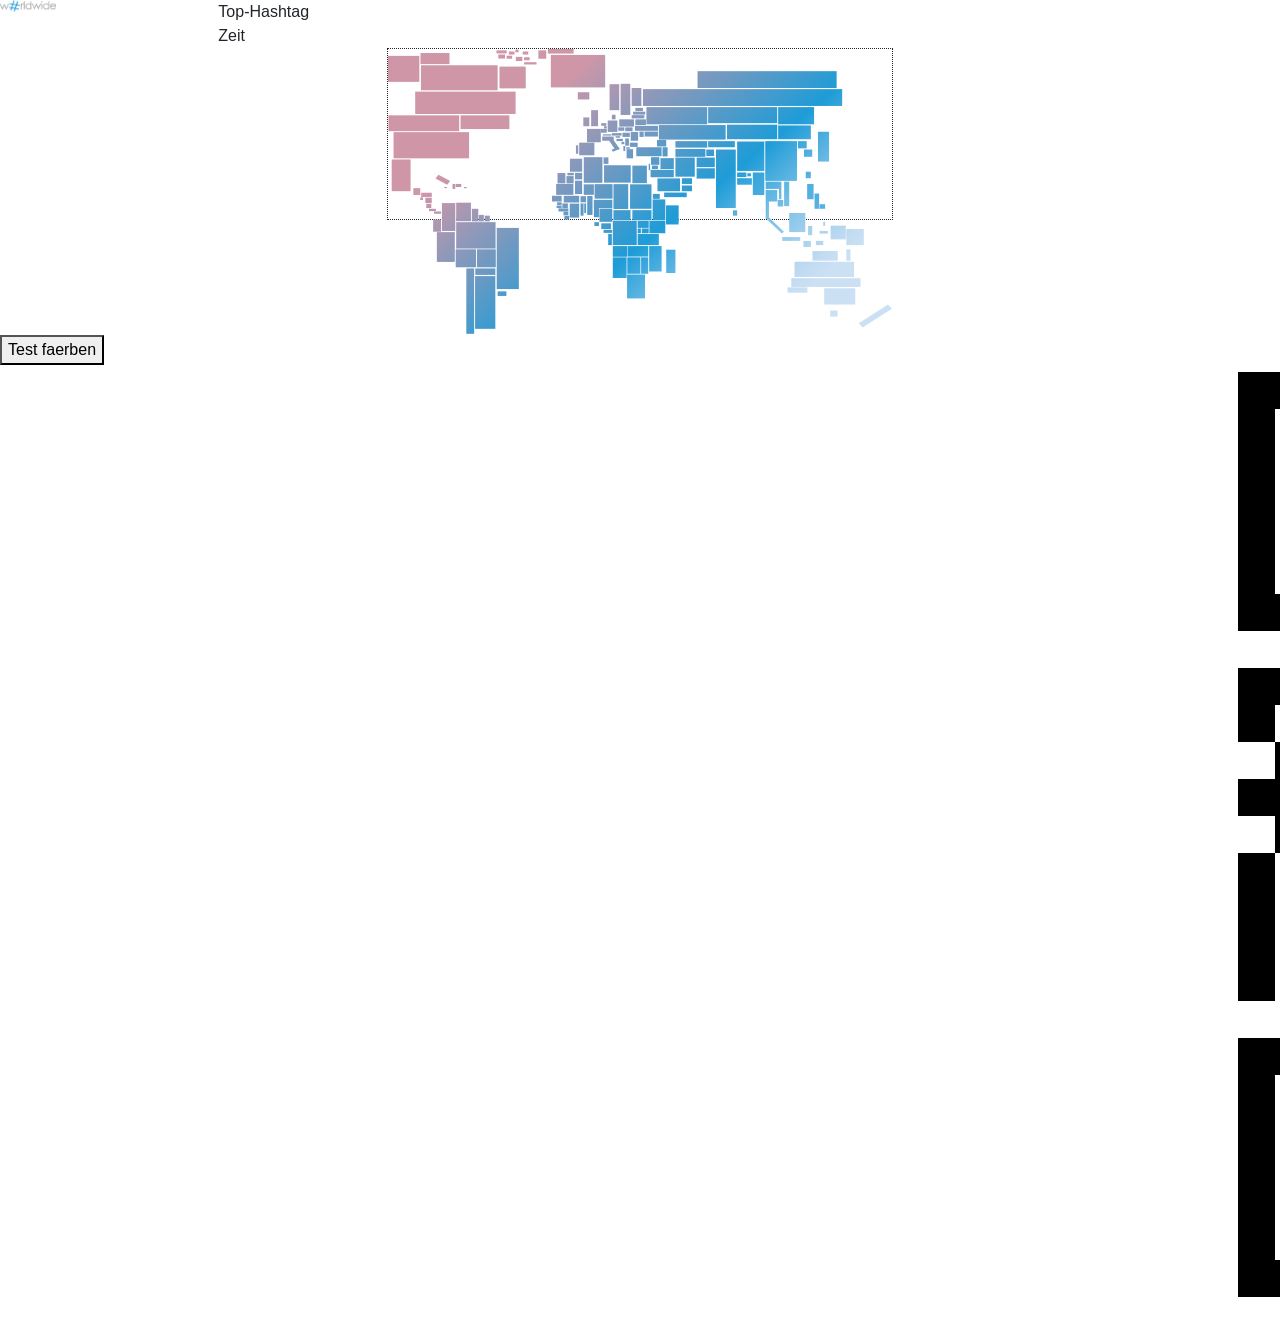
==== map.html @ 47287fa9 "Merge der Dateien" ====
<html>
  <head>
    <title>Worlwide</title>
    <link rel="shortcut icon" href="/icons/fav-icon.ico">
    <link rel="stylesheet" type="text/css" href="styles/map.css">
    <meta name="viewport" content="width=device-width, initial-scale=1.0">
    <script src="script/script.js"></script>
    <script src="script/jquery-3.3.1.min.js"></script>
    <!--Bootstrap-->
    <link rel="stylesheet" href="https://stackpath.bootstrapcdn.com/bootstrap/4.1.1/css/bootstrap.min.css" integrity="sha384-WskhaSGFgHYWDcbwN70/dfYBj47jz9qbsMId/iRN3ewGhXQFZCSftd1LZCfmhktB" crossorigin="anonymous">
    <script src="https://code.jquery.com/jquery-3.3.1.slim.min.js" integrity="sha384-q8i/X+965DzO0rT7abK41JStQIAqVgRVzpbzo5smXKp4YfRvH+8abtTE1Pi6jizo" crossorigin="anonymous"></script>
    <script src="https://cdnjs.cloudflare.com/ajax/libs/popper.js/1.14.3/umd/popper.min.js" integrity="sha384-ZMP7rVo3mIykV+2+9J3UJ46jBk0WLaUAdn689aCwoqbBJiSnjAK/l8WvCWPIPm49" crossorigin="anonymous"></script>
    <script src="https://stackpath.bootstrapcdn.com/bootstrap/4.1.1/js/bootstrap.min.js" integrity="sha384-smHYKdLADwkXOn1EmN1qk/HfnUcbVRZyYmZ4qpPea6sjB/pTJ0euyQp0Mk8ck+5T" crossorigin="anonymous"></script>
  </head>
  <body>
    <div class="row">
      <div class="col-md-2">
          <div id="logo"><img src="icons/logo.png" width="30%"/></div>
      </div>
      <div class="col-md-8">
        <div class="aktuell">Top-Hashtag</div>
        <div class="aktuell">Zeit</div>
      </div>
      <div class="col-md-2"></div>
    </div>
    <div class="row">
      <div class="col-md-2"></div>
      <div class="col-md-8">
        <div id="mapspace">
          <svg id="Ebene_1" data-name="Ebene 1" xmlns="http://www.w3.org/2000/svg" xmlns:xlink="http://www.w3.org/1999/xlink" viewBox="0 0 1812 1024">
            <defs><style>
            .cls-1{fill:url(#Unbenannter_Verlauf_27);}
            .cls-2{fill:url(#Unbenannter_Verlauf_27-2);}
            .cls-3{fill:url(#Unbenannter_Verlauf_27-3);}
            .cls-4{fill:url(#Unbenannter_Verlauf_27-4);}
            .cls-5{fill:url(#Unbenannter_Verlauf_27-5);}
            .cls-6{fill:url(#Unbenannter_Verlauf_27-6);}
            .cls-7{fill:url(#Unbenannter_Verlauf_27-7);}
            .cls-8{fill:url(#Unbenannter_Verlauf_27-8);}
            .cls-9{fill:url(#Unbenannter_Verlauf_27-9);}
            .cls-10{fill:url(#Unbenannter_Verlauf_27-10);}.cls-11{fill:url(#Unbenannter_Verlauf_27-11);}.cls-12{fill:url(#Unbenannter_Verlauf_27-12);}.cls-13{fill:url(#Unbenannter_Verlauf_27-13);}.cls-14{fill:url(#Unbenannter_Verlauf_27-14);}.cls-15{fill:url(#Unbenannter_Verlauf_27-15);}.cls-16{fill:url(#Unbenannter_Verlauf_27-16);}.cls-17{fill:url(#Unbenannter_Verlauf_27-17);}.cls-18{fill:url(#Unbenannter_Verlauf_27-18);}.cls-19{fill:url(#Unbenannter_Verlauf_27-19);}.cls-20{fill:url(#Unbenannter_Verlauf_27-20);}.cls-21{fill:url(#Unbenannter_Verlauf_27-21);}.cls-22{fill:url(#Unbenannter_Verlauf_27-22);}.cls-23{fill:url(#Unbenannter_Verlauf_27-23);}.cls-24{fill:url(#Unbenannter_Verlauf_27-24);}.cls-25{fill:url(#Unbenannter_Verlauf_27-25);}.cls-26{fill:url(#Unbenannter_Verlauf_27-26);}.cls-27{fill:url(#Unbenannter_Verlauf_27-27);}.cls-28{fill:url(#Unbenannter_Verlauf_27-28);}.cls-29{fill:url(#Unbenannter_Verlauf_27-29);}.cls-30{fill:url(#Unbenannter_Verlauf_27-30);}.cls-31{fill:url(#Unbenannter_Verlauf_27-31);}.cls-32{fill:url(#Unbenannter_Verlauf_27-32);}.cls-33{fill:url(#Unbenannter_Verlauf_27-33);}.cls-34{fill:url(#Unbenannter_Verlauf_27-34);}.cls-35{fill:url(#Unbenannter_Verlauf_27-35);}.cls-36{fill:url(#Unbenannter_Verlauf_27-36);}.cls-37{fill:url(#Unbenannter_Verlauf_27-37);}.cls-38{fill:url(#Unbenannter_Verlauf_27-38);}.cls-39{fill:url(#Unbenannter_Verlauf_27-39);}.cls-40{fill:url(#Unbenannter_Verlauf_27-40);}.cls-41{fill:url(#Unbenannter_Verlauf_27-41);}.cls-42{fill:url(#Unbenannter_Verlauf_27-42);}.cls-43{fill:url(#Unbenannter_Verlauf_27-43);}.cls-44{fill:url(#Unbenannter_Verlauf_27-44);}.cls-45{fill:url(#Unbenannter_Verlauf_27-45);}.cls-46{fill:url(#Unbenannter_Verlauf_27-46);}.cls-47{fill:url(#Unbenannter_Verlauf_27-47);}.cls-48{fill:url(#Unbenannter_Verlauf_27-48);}.cls-49{fill:url(#Unbenannter_Verlauf_27-49);}.cls-50{fill:url(#Unbenannter_Verlauf_27-50);}.cls-51{fill:url(#Unbenannter_Verlauf_27-51);}.cls-52{fill:url(#Unbenannter_Verlauf_27-52);}.cls-53{fill:url(#Unbenannter_Verlauf_27-53);}.cls-54{fill:url(#Unbenannter_Verlauf_27-54);}.cls-55{fill:url(#Unbenannter_Verlauf_27-55);}.cls-56{fill:url(#Unbenannter_Verlauf_27-56);}.cls-57{fill:url(#Unbenannter_Verlauf_27-57);}.cls-58{fill:url(#Unbenannter_Verlauf_27-58);}.cls-59{fill:url(#Unbenannter_Verlauf_27-59);}.cls-60{fill:url(#Unbenannter_Verlauf_27-60);}.cls-61{fill:url(#Unbenannter_Verlauf_27-61);}.cls-62{fill:url(#Unbenannter_Verlauf_27-62);}.cls-63{fill:url(#Unbenannter_Verlauf_27-63);}.cls-64{fill:url(#Unbenannter_Verlauf_27-64);}.cls-65{fill:url(#Unbenannter_Verlauf_27-65);}.cls-66{fill:url(#Unbenannter_Verlauf_27-66);}.cls-67{fill:url(#Unbenannter_Verlauf_27-67);}.cls-68{fill:url(#Unbenannter_Verlauf_27-68);}.cls-69{fill:url(#Unbenannter_Verlauf_27-69);}.cls-70{fill:url(#Unbenannter_Verlauf_27-70);}.cls-71{fill:url(#Unbenannter_Verlauf_27-71);}.cls-72{fill:url(#Unbenannter_Verlauf_27-72);}.cls-73{fill:url(#Unbenannter_Verlauf_27-73);}.cls-74{fill:url(#Unbenannter_Verlauf_27-74);}.cls-75{fill:url(#Unbenannter_Verlauf_27-75);}.cls-76{fill:url(#Unbenannter_Verlauf_27-76);}.cls-77{fill:url(#Unbenannter_Verlauf_27-77);}.cls-78{fill:url(#Unbenannter_Verlauf_27-78);}.cls-79{fill:url(#Unbenannter_Verlauf_27-79);}.cls-80{fill:url(#Unbenannter_Verlauf_27-80);}.cls-81{fill:url(#Unbenannter_Verlauf_27-81);}.cls-82{fill:url(#Unbenannter_Verlauf_27-82);}.cls-83{fill:url(#Unbenannter_Verlauf_27-83);}.cls-84{fill:url(#Unbenannter_Verlauf_27-84);}.cls-85{fill:url(#Unbenannter_Verlauf_27-85);}.cls-86{fill:url(#Unbenannter_Verlauf_27-86);}.cls-87{fill:url(#Unbenannter_Verlauf_27-87);}.cls-88{fill:url(#Unbenannter_Verlauf_27-88);}.cls-89{fill:url(#Unbenannter_Verlauf_27-89);}.cls-90{fill:url(#Unbenannter_Verlauf_27-90);}.cls-91{fill:url(#Unbenannter_Verlauf_27-91);}.cls-92{fill:url(#Unbenannter_Verlauf_27-92);}.cls-93{fill:url(#Unbenannter_Verlauf_27-93);}.cls-94{fill:url(#Unbenannter_Verlauf_27-94);}.cls-95{fill:url(#Unbenannter_Verlauf_27-95);}.cls-96{fill:url(#Unbenannter_Verlauf_27-96);}.cls-97{fill:url(#Unbenannter_Verlauf_27-97);}.cls-98{fill:url(#Unbenannter_Verlauf_27-98);}.cls-99{fill:url(#Unbenannter_Verlauf_27-99);}.cls-100{fill:url(#Unbenannter_Verlauf_27-100);}.cls-101{fill:url(#Unbenannter_Verlauf_27-101);}.cls-102{fill:url(#Unbenannter_Verlauf_27-102);}.cls-103{fill:url(#Unbenannter_Verlauf_27-103);}.cls-104{fill:url(#Unbenannter_Verlauf_27-104);}.cls-105{fill:url(#Unbenannter_Verlauf_27-105);}.cls-106{fill:url(#Unbenannter_Verlauf_27-106);}.cls-107{fill:url(#Unbenannter_Verlauf_27-107);}.cls-108{fill:url(#Unbenannter_Verlauf_27-108);}.cls-109{fill:url(#Unbenannter_Verlauf_27-109);}.cls-110{fill:url(#Unbenannter_Verlauf_27-110);}.cls-111{fill:url(#Unbenannter_Verlauf_27-111);}.cls-112{fill:url(#Unbenannter_Verlauf_27-112);}.cls-113{fill:url(#Unbenannter_Verlauf_27-113);}.cls-114{fill:url(#Unbenannter_Verlauf_27-114);}.cls-115{fill:url(#Unbenannter_Verlauf_27-115);}.cls-116{fill:url(#Unbenannter_Verlauf_27-116);}.cls-117{fill:url(#Unbenannter_Verlauf_27-117);}.cls-118{fill:url(#Unbenannter_Verlauf_27-118);}.cls-119{fill:url(#Unbenannter_Verlauf_27-119);}.cls-120{fill:url(#Unbenannter_Verlauf_27-120);}.cls-121{fill:url(#Unbenannter_Verlauf_27-121);}.cls-122{fill:url(#Unbenannter_Verlauf_27-122);}.cls-123{fill:url(#Unbenannter_Verlauf_27-123);}.cls-124{fill:url(#Unbenannter_Verlauf_27-124);}.cls-125{fill:url(#Unbenannter_Verlauf_27-125);}.cls-126{fill:url(#Unbenannter_Verlauf_27-126);}.cls-127{fill:url(#Unbenannter_Verlauf_27-127);}.cls-128{fill:url(#Unbenannter_Verlauf_27-128);}.cls-129{fill:url(#Unbenannter_Verlauf_27-129);}.cls-130{fill:url(#Unbenannter_Verlauf_27-130);}.cls-131{fill:url(#Unbenannter_Verlauf_27-131);}.cls-132{fill:url(#Unbenannter_Verlauf_27-132);}.cls-133{fill:url(#Unbenannter_Verlauf_27-133);}.cls-134{fill:url(#Unbenannter_Verlauf_27-134);}.cls-135{fill:url(#Unbenannter_Verlauf_27-135);}.cls-136{fill:url(#Unbenannter_Verlauf_27-136);}.cls-137{fill:url(#Unbenannter_Verlauf_27-137);}.cls-138{fill:url(#Unbenannter_Verlauf_27-138);}.cls-139{fill:url(#Unbenannter_Verlauf_27-139);}.cls-140{fill:url(#Unbenannter_Verlauf_27-140);}.cls-141{fill:url(#Unbenannter_Verlauf_27-141);}.cls-142{fill:url(#Unbenannter_Verlauf_27-142);}.cls-143{fill:url(#Unbenannter_Verlauf_27-143);}.cls-144{fill:url(#Unbenannter_Verlauf_27-144);}.cls-145{fill:url(#Unbenannter_Verlauf_27-145);}.cls-146{fill:url(#Unbenannter_Verlauf_27-146);}.cls-147{fill:url(#Unbenannter_Verlauf_27-147);}.cls-148{fill:url(#Unbenannter_Verlauf_27-148);}.cls-149{fill:url(#Unbenannter_Verlauf_27-149);}.cls-150{fill:url(#Unbenannter_Verlauf_27-150);}.cls-151{fill:url(#Unbenannter_Verlauf_27-151);}.cls-152{fill:url(#Unbenannter_Verlauf_27-152);}.cls-153{fill:url(#Unbenannter_Verlauf_27-153);}.cls-154{fill:url(#Unbenannter_Verlauf_27-154);}.cls-155{fill:url(#Unbenannter_Verlauf_27-155);}.cls-156{fill:url(#Unbenannter_Verlauf_27-156);}.cls-157{fill:url(#Unbenannter_Verlauf_27-157);}.cls-158{fill:url(#Unbenannter_Verlauf_27-158);}.cls-159{fill:url(#Unbenannter_Verlauf_27-159);}.cls-160{fill:url(#Unbenannter_Verlauf_27-160);}.cls-161{fill:url(#Unbenannter_Verlauf_27-161);}.cls-162{fill:url(#Unbenannter_Verlauf_27-162);}.cls-163{fill:url(#Unbenannter_Verlauf_27-163);}.cls-164{fill:url(#Unbenannter_Verlauf_27-164);}.cls-165{fill:url(#Unbenannter_Verlauf_27-165);}.cls-166{fill:url(#Unbenannter_Verlauf_27-166);}.cls-167{fill:url(#Unbenannter_Verlauf_27-167);}.cls-168{fill:url(#Unbenannter_Verlauf_27-168);}.cls-169{fill:url(#Unbenannter_Verlauf_27-169);}.cls-170{fill:url(#Unbenannter_Verlauf_27-170);}.cls-171{fill:url(#Unbenannter_Verlauf_27-171);}.cls-172{fill:url(#Unbenannter_Verlauf_27-172);}.cls-173{fill:url(#Unbenannter_Verlauf_27-173);}.cls-174{fill:url(#Unbenannter_Verlauf_27-174);}.cls-175{fill:url(#Unbenannter_Verlauf_27-175);}.cls-176{fill:url(#Unbenannter_Verlauf_27-176);}.cls-177{fill:url(#Unbenannter_Verlauf_27-177);}.cls-178{fill:url(#Unbenannter_Verlauf_27-178);}.cls-179{fill:url(#Unbenannter_Verlauf_27-179);}.cls-180{fill:url(#Unbenannter_Verlauf_27-180);}.cls-181{fill:url(#Unbenannter_Verlauf_27-181);}.cls-182{fill:url(#Unbenannter_Verlauf_27-182);}.cls-183{fill:url(#Unbenannter_Verlauf_27-183);}.cls-184{fill:url(#Unbenannter_Verlauf_27-184);}.cls-185{fill:url(#Unbenannter_Verlauf_27-185);}.cls-186{fill:url(#Unbenannter_Verlauf_27-186);}.cls-187{fill:url(#Unbenannter_Verlauf_27-187);}.cls-188{fill:url(#Unbenannter_Verlauf_27-188);}.cls-189{fill:url(#Unbenannter_Verlauf_27-189);}.cls-190{fill:url(#Unbenannter_Verlauf_27-190);}.cls-191{fill:url(#Unbenannter_Verlauf_27-191);}.cls-192{fill:url(#Unbenannter_Verlauf_27-192);}.cls-193{fill:url(#Unbenannter_Verlauf_27-193);}.cls-194{fill:url(#Unbenannter_Verlauf_27-194);}.cls-195{fill:url(#Unbenannter_Verlauf_27-195);}.cls-196{fill:url(#Unbenannter_Verlauf_27-196);}.cls-197{fill:url(#Unbenannter_Verlauf_27-197);}.cls-198{fill:url(#Unbenannter_Verlauf_27-198);}.cls-199{fill:url(#Unbenannter_Verlauf_27-199);}.cls-200{fill:url(#Unbenannter_Verlauf_27-200);}.cls-201{fill:url(#Unbenannter_Verlauf_27-201);}.cls-202{fill:url(#Unbenannter_Verlauf_27-202);}.cls-203{fill:url(#Unbenannter_Verlauf_27-203);}.cls-204{fill:url(#Unbenannter_Verlauf_27-204);}.cls-205{fill:url(#Unbenannter_Verlauf_27-205);}.cls-206{fill:url(#Unbenannter_Verlauf_27-206);}.cls-207{fill:url(#Unbenannter_Verlauf_27-207);}.cls-208{fill:url(#Unbenannter_Verlauf_27-208);}
          </style><linearGradient id="Unbenannter_Verlauf_27" x1="1128.43" y1="1190.39" x2="331.45" y2="358.63" gradientUnits="userSpaceOnUse"><stop offset="0" stop-color="#cce0f4"/><stop offset="0.05" stop-color="#c3dcf2"/><stop offset="0.13" stop-color="#a9d2ee"/><stop offset="0.24" stop-color="#80c2e7"/><stop offset="0.36" stop-color="#47acde"/><stop offset="0.44" stop-color="#1e9cd7"/><stop offset="1" stop-color="#cf96a8"/></linearGradient><linearGradient id="Unbenannter_Verlauf_27-2" x1="1067.32" y1="1297.46" x2="239.6" y2="433.62" xlink:href="#Unbenannter_Verlauf_27"/><linearGradient id="Unbenannter_Verlauf_27-3" x1="885.85" y1="1329.5" x2="113.8" y2="523.75" xlink:href="#Unbenannter_Verlauf_27"/><linearGradient id="Unbenannter_Verlauf_27-4" x1="905.67" y1="1349.86" x2="115.42" y2="525.12" xlink:href="#Unbenannter_Verlauf_27"/><linearGradient id="Unbenannter_Verlauf_27-5" x1="953.31" y1="1374.96" x2="129.95" y2="515.67" xlink:href="#Unbenannter_Verlauf_27"/><linearGradient id="Unbenannter_Verlauf_27-6" x1="907.12" y1="1358.65" x2="115.84" y2="532.84" xlink:href="#Unbenannter_Verlauf_27"/><linearGradient id="Unbenannter_Verlauf_27-7" x1="921.13" y1="1353.53" x2="124.15" y2="521.77" xlink:href="#Unbenannter_Verlauf_27"/><linearGradient id="Unbenannter_Verlauf_27-8" x1="910.64" y1="1361.65" x2="113.66" y2="529.89" xlink:href="#Unbenannter_Verlauf_27"/><linearGradient id="Unbenannter_Verlauf_27-9" x1="763.32" y1="1208.51" x2="116.73" y2="533.7" xlink:href="#Unbenannter_Verlauf_27"/><linearGradient id="Unbenannter_Verlauf_27-10" x1="976.38" y1="1283.39" x2="191.7" y2="464.46" xlink:href="#Unbenannter_Verlauf_27"/><linearGradient id="Unbenannter_Verlauf_27-11" x1="971.86" y1="1261.25" x2="201.99" y2="457.78" xlink:href="#Unbenannter_Verlauf_27"/><linearGradient id="Unbenannter_Verlauf_27-12" x1="1022.34" y1="1293.21" x2="210.46" y2="445.9" xlink:href="#Unbenannter_Verlauf_27"/><linearGradient id="Unbenannter_Verlauf_27-13" x1="1041.92" y1="1295.28" x2="220.04" y2="437.53" xlink:href="#Unbenannter_Verlauf_27"/><linearGradient id="Unbenannter_Verlauf_27-14" x1="1002.81" y1="1328.78" x2="180.93" y2="471.03" xlink:href="#Unbenannter_Verlauf_27"/><linearGradient id="Unbenannter_Verlauf_27-15" x1="898.39" y1="1314.41" x2="133.11" y2="515.73" xlink:href="#Unbenannter_Verlauf_27"/><linearGradient id="Unbenannter_Verlauf_27-16" x1="953.69" y1="1297.73" x2="171.85" y2="481.77" xlink:href="#Unbenannter_Verlauf_27"/><linearGradient id="Unbenannter_Verlauf_27-17" x1="958.94" y1="1271.35" x2="191.69" y2="470.61" xlink:href="#Unbenannter_Verlauf_27"/><linearGradient id="Unbenannter_Verlauf_27-18" x1="977.5" y1="1278.38" x2="196.35" y2="463.13" xlink:href="#Unbenannter_Verlauf_27"/><linearGradient id="Unbenannter_Verlauf_27-19" x1="992.67" y1="1273.11" x2="207.06" y2="453.22" xlink:href="#Unbenannter_Verlauf_27"/><linearGradient id="Unbenannter_Verlauf_27-20" x1="866.19" y1="1354.94" x2="91.77" y2="546.72" xlink:href="#Unbenannter_Verlauf_27"/><linearGradient id="Unbenannter_Verlauf_27-21" x1="841.55" y1="1373.35" x2="69.12" y2="567.21" xlink:href="#Unbenannter_Verlauf_27"/><linearGradient id="Unbenannter_Verlauf_27-22" x1="766.1" y1="1397.5" x2="28.83" y2="628.05" xlink:href="#Unbenannter_Verlauf_27"/><linearGradient id="Unbenannter_Verlauf_27-23" x1="878.12" y1="1376.88" x2="83.58" y2="547.67" xlink:href="#Unbenannter_Verlauf_27"/><linearGradient id="Unbenannter_Verlauf_27-24" x1="808.92" y1="1390.83" x2="49.83" y2="598.61" xlink:href="#Unbenannter_Verlauf_27"/><linearGradient id="Unbenannter_Verlauf_27-25" x1="915.25" y1="1390.71" x2="85.47" y2="524.73" xlink:href="#Unbenannter_Verlauf_27"/><linearGradient id="Unbenannter_Verlauf_27-26" x1="896.21" y1="1387.23" x2="82.4" y2="537.9" xlink:href="#Unbenannter_Verlauf_27"/><linearGradient id="Unbenannter_Verlauf_27-27" x1="951.83" y1="1333.75" x2="146.91" y2="493.7" xlink:href="#Unbenannter_Verlauf_27"/><linearGradient id="Unbenannter_Verlauf_27-28" x1="917.84" y1="1341.43" x2="125.91" y2="514.94" xlink:href="#Unbenannter_Verlauf_27"/><linearGradient id="Unbenannter_Verlauf_27-29" x1="937.96" y1="1282.75" x2="180.47" y2="492.19" xlink:href="#Unbenannter_Verlauf_27"/><linearGradient id="Unbenannter_Verlauf_27-30" x1="1488.8" y1="920.54" x2="679.72" y2="76.15" xlink:href="#Unbenannter_Verlauf_27"/><linearGradient id="Unbenannter_Verlauf_27-31" x1="1262.99" y1="1154.07" x2="433.42" y2="288.3" xlink:href="#Unbenannter_Verlauf_27"/><linearGradient id="Unbenannter_Verlauf_27-32" x1="1235.66" y1="1192.68" x2="395.37" y2="315.71" xlink:href="#Unbenannter_Verlauf_27"/><linearGradient id="Unbenannter_Verlauf_27-33" x1="1332.65" y1="1025.68" x2="535.67" y2="193.92" xlink:href="#Unbenannter_Verlauf_27"/><linearGradient id="Unbenannter_Verlauf_27-34" x1="1391.79" y1="996.55" x2="585.89" y2="155.47" xlink:href="#Unbenannter_Verlauf_27"/><linearGradient id="Unbenannter_Verlauf_27-35" x1="1426.86" y1="930.06" x2="639.37" y2="108.19" xlink:href="#Unbenannter_Verlauf_27"/><linearGradient id="Unbenannter_Verlauf_27-36" x1="1448.83" y1="1029.53" x2="604" y2="147.83" xlink:href="#Unbenannter_Verlauf_27"/><linearGradient id="Unbenannter_Verlauf_27-37" x1="1414.62" y1="990.3" x2="602.74" y2="142.99" xlink:href="#Unbenannter_Verlauf_27"/><linearGradient id="Unbenannter_Verlauf_27-38" x1="1423.41" y1="984.04" x2="611.53" y2="136.73" xlink:href="#Unbenannter_Verlauf_27"/><linearGradient id="Unbenannter_Verlauf_27-39" x1="1401.91" y1="1047.35" x2="569.97" y2="179.11" xlink:href="#Unbenannter_Verlauf_27"/><linearGradient id="Unbenannter_Verlauf_27-40" x1="1327.94" y1="986.56" x2="550.27" y2="174.95" xlink:href="#Unbenannter_Verlauf_27"/><linearGradient id="Unbenannter_Verlauf_27-41" x1="1382.79" y1="1017.26" x2="570.91" y2="169.95" xlink:href="#Unbenannter_Verlauf_27"/><linearGradient id="Unbenannter_Verlauf_27-42" x1="1395.85" y1="1007.13" x2="583.97" y2="159.82" xlink:href="#Unbenannter_Verlauf_27"/><linearGradient id="Unbenannter_Verlauf_27-43" x1="1393.27" y1="977" x2="596.29" y2="145.24" xlink:href="#Unbenannter_Verlauf_27"/><linearGradient id="Unbenannter_Verlauf_27-44" x1="1535.91" y1="963.05" x2="690.27" y2="80.5" xlink:href="#Unbenannter_Verlauf_27"/><linearGradient id="Unbenannter_Verlauf_27-45" x1="1248.39" y1="1160.94" x2="423.78" y2="300.34" xlink:href="#Unbenannter_Verlauf_27"/><linearGradient id="Unbenannter_Verlauf_27-46" x1="1112.24" y1="1293.4" x2="272.14" y2="416.63" xlink:href="#Unbenannter_Verlauf_27"/><linearGradient id="Unbenannter_Verlauf_27-47" x1="1226.48" y1="1179.4" x2="392.55" y2="309.08" xlink:href="#Unbenannter_Verlauf_27"/><linearGradient id="Unbenannter_Verlauf_27-48" x1="1448.58" y1="946.48" x2="641.46" y2="104.13" xlink:href="#Unbenannter_Verlauf_27"/><linearGradient id="Unbenannter_Verlauf_27-49" x1="1375.95" y1="953.77" x2="599.45" y2="143.38" xlink:href="#Unbenannter_Verlauf_27"/><linearGradient id="Unbenannter_Verlauf_27-50" x1="1387.95" y1="922.13" x2="625.75" y2="126.67" xlink:href="#Unbenannter_Verlauf_27"/><linearGradient id="Unbenannter_Verlauf_27-51" x1="1283" y1="990.99" x2="532.11" y2="207.32" xlink:href="#Unbenannter_Verlauf_27"/><linearGradient id="Unbenannter_Verlauf_27-52" x1="1340.73" y1="1012.88" x2="543.75" y2="181.11" xlink:href="#Unbenannter_Verlauf_27"/><linearGradient id="Unbenannter_Verlauf_27-53" x1="1367.57" y1="965.99" x2="588.51" y2="152.93" xlink:href="#Unbenannter_Verlauf_27"/><linearGradient id="Unbenannter_Verlauf_27-54" x1="1421.17" y1="949.17" x2="624.19" y2="117.41" xlink:href="#Unbenannter_Verlauf_27"/><linearGradient id="Unbenannter_Verlauf_27-55" x1="1437.03" y1="961.46" x2="623.49" y2="112.42" xlink:href="#Unbenannter_Verlauf_27"/><linearGradient id="Unbenannter_Verlauf_27-56" x1="1449.78" y1="999.7" x2="601.49" y2="114.38" xlink:href="#Unbenannter_Verlauf_27"/><linearGradient id="Unbenannter_Verlauf_27-57" x1="1427.57" y1="924.93" x2="643.63" y2="106.78" xlink:href="#Unbenannter_Verlauf_27"/><linearGradient id="Unbenannter_Verlauf_27-58" x1="1446.36" y1="907.23" x2="664.15" y2="90.89" xlink:href="#Unbenannter_Verlauf_27"/><linearGradient id="Unbenannter_Verlauf_27-59" x1="1511.08" y1="1061.43" x2="585.99" y2="95.96" xlink:href="#Unbenannter_Verlauf_27"/><linearGradient id="Unbenannter_Verlauf_27-60" x1="1442.45" y1="866.59" x2="778.99" y2="174.18" gradientTransform="translate(-49.74 -186.97) rotate(11.23)" xlink:href="#Unbenannter_Verlauf_27"/><linearGradient id="Unbenannter_Verlauf_27-61" x1="1460.39" y1="972.84" x2="623.86" y2="99.8" xlink:href="#Unbenannter_Verlauf_27"/><linearGradient id="Unbenannter_Verlauf_27-62" x1="1426.39" y1="985.66" x2="600.32" y2="123.54" xlink:href="#Unbenannter_Verlauf_27"/><linearGradient id="Unbenannter_Verlauf_27-63" x1="1460.31" y1="936.58" x2="649.79" y2="90.69" xlink:href="#Unbenannter_Verlauf_27"/><linearGradient id="Unbenannter_Verlauf_27-64" x1="1552.57" y1="990.99" x2="649.46" y2="48.47" xlink:href="#Unbenannter_Verlauf_27"/><linearGradient id="Unbenannter_Verlauf_27-65" x1="1686.46" y1="1065.62" x2="650.51" y2="-15.55" xlink:href="#Unbenannter_Verlauf_27"/><linearGradient id="Unbenannter_Verlauf_27-66" x1="1477.86" y1="927.06" x2="663.68" y2="77.34" xlink:href="#Unbenannter_Verlauf_27"/><linearGradient id="Unbenannter_Verlauf_27-67" x1="1458.63" y1="937.29" x2="647.86" y2="91.14" xlink:href="#Unbenannter_Verlauf_27"/><linearGradient id="Unbenannter_Verlauf_27-68" x1="1514.38" y1="895.67" x2="701.72" y2="47.54" xlink:href="#Unbenannter_Verlauf_27"/><linearGradient id="Unbenannter_Verlauf_27-69" x1="1549.94" y1="905.76" x2="711.02" y2="30.22" xlink:href="#Unbenannter_Verlauf_27"/><linearGradient id="Unbenannter_Verlauf_27-70" x1="1543.42" y1="885.89" x2="722.54" y2="29.19" xlink:href="#Unbenannter_Verlauf_27"/><linearGradient id="Unbenannter_Verlauf_27-71" x1="1533.97" y1="916.51" x2="692.88" y2="38.71" xlink:href="#Unbenannter_Verlauf_27"/><linearGradient id="Unbenannter_Verlauf_27-72" x1="1520.52" y1="904.93" x2="695.05" y2="43.44" xlink:href="#Unbenannter_Verlauf_27"/><linearGradient id="Unbenannter_Verlauf_27-73" x1="1469.29" y1="888.45" x2="688.36" y2="73.44" xlink:href="#Unbenannter_Verlauf_27"/><linearGradient id="Unbenannter_Verlauf_27-74" x1="1452.56" y1="905.34" x2="668.84" y2="87.42" xlink:href="#Unbenannter_Verlauf_27"/><linearGradient id="Unbenannter_Verlauf_27-75" x1="1447.37" y1="968.29" x2="620.47" y2="105.3" xlink:href="#Unbenannter_Verlauf_27"/><linearGradient id="Unbenannter_Verlauf_27-76" x1="1425.62" y1="944.49" x2="628.64" y2="112.73" xlink:href="#Unbenannter_Verlauf_27"/><linearGradient id="Unbenannter_Verlauf_27-77" x1="1414.23" y1="913.61" x2="647.21" y2="113.12" xlink:href="#Unbenannter_Verlauf_27"/><linearGradient id="Unbenannter_Verlauf_27-78" x1="1556.3" y1="1095.61" x2="561.83" y2="57.74" xlink:href="#Unbenannter_Verlauf_27"/><linearGradient id="Unbenannter_Verlauf_27-79" x1="1443.68" y1="962.2" x2="621.8" y2="104.45" xlink:href="#Unbenannter_Verlauf_27"/><linearGradient id="Unbenannter_Verlauf_27-80" x1="1455.36" y1="941.09" x2="642.41" y2="92.67" xlink:href="#Unbenannter_Verlauf_27"/><linearGradient id="Unbenannter_Verlauf_27-81" x1="1451.65" y1="968.67" x2="622.59" y2="103.43" xlink:href="#Unbenannter_Verlauf_27"/><linearGradient id="Unbenannter_Verlauf_27-82" x1="1405.08" y1="935.61" x2="627.51" y2="124.11" xlink:href="#Unbenannter_Verlauf_27"/><linearGradient id="Unbenannter_Verlauf_27-83" x1="1408.47" y1="860.21" x2="685.96" y2="106.16" xlink:href="#Unbenannter_Verlauf_27"/><linearGradient id="Unbenannter_Verlauf_27-84" x1="1452.95" y1="916.63" x2="659.87" y2="88.93" xlink:href="#Unbenannter_Verlauf_27"/><linearGradient id="Unbenannter_Verlauf_27-85" x1="1474.89" y1="903.86" x2="677.27" y2="71.43" xlink:href="#Unbenannter_Verlauf_27"/><linearGradient id="Unbenannter_Verlauf_27-86" x1="1463.94" y1="946.76" x2="633.81" y2="80.39" xlink:href="#Unbenannter_Verlauf_27"/><linearGradient id="Unbenannter_Verlauf_27-87" x1="1443.33" y1="941.16" x2="632.36" y2="94.8" xlink:href="#Unbenannter_Verlauf_27"/><linearGradient id="Unbenannter_Verlauf_27-88" x1="1450.64" y1="937.76" x2="640.12" y2="91.87" xlink:href="#Unbenannter_Verlauf_27"/><linearGradient id="Unbenannter_Verlauf_27-89" x1="1400.42" y1="904.71" x2="654.59" y2="126.34" xlink:href="#Unbenannter_Verlauf_27"/><linearGradient id="Unbenannter_Verlauf_27-90" x1="1452.18" y1="961.42" x2="609.63" y2="82.09" xlink:href="#Unbenannter_Verlauf_27"/><linearGradient id="Unbenannter_Verlauf_27-91" x1="1357.22" y1="795.74" x2="789.88" y2="203.64" xlink:href="#Unbenannter_Verlauf_27"/><linearGradient id="Unbenannter_Verlauf_27-92" x1="1268.5" y1="643.25" x2="904.86" y2="263.74" gradientTransform="translate(-230.87 541.09) rotate(-30)" xlink:href="#Unbenannter_Verlauf_27"/><linearGradient id="Unbenannter_Verlauf_27-93" x1="1388.92" y1="956.29" x2="605.72" y2="138.9" xlink:href="#Unbenannter_Verlauf_27"/><linearGradient id="Unbenannter_Verlauf_27-94" x1="1359.38" y1="1007.14" x2="553.39" y2="165.98" xlink:href="#Unbenannter_Verlauf_27"/><linearGradient id="Unbenannter_Verlauf_27-95" x1="1212.48" y1="848.8" x2="618.58" y2="228.97" xlink:href="#Unbenannter_Verlauf_27"/><linearGradient id="Unbenannter_Verlauf_27-96" x1="1298.88" y1="1021.04" x2="520.09" y2="208.26" xlink:href="#Unbenannter_Verlauf_27"/><linearGradient id="Unbenannter_Verlauf_27-97" x1="1279.92" y1="1048.01" x2="492.11" y2="225.82" xlink:href="#Unbenannter_Verlauf_27"/><linearGradient id="Unbenannter_Verlauf_27-98" x1="1223.72" y1="1118.64" x2="416.59" y2="276.29" xlink:href="#Unbenannter_Verlauf_27"/><linearGradient id="Unbenannter_Verlauf_27-99" x1="1240.55" y1="1081.62" x2="451.08" y2="257.7" xlink:href="#Unbenannter_Verlauf_27"/><linearGradient id="Unbenannter_Verlauf_27-100" x1="1268.03" y1="1065.28" x2="474.47" y2="237.08" xlink:href="#Unbenannter_Verlauf_27"/><linearGradient id="Unbenannter_Verlauf_27-101" x1="1218.86" y1="1085.9" x2="438.66" y2="271.65" xlink:href="#Unbenannter_Verlauf_27"/><linearGradient id="Unbenannter_Verlauf_27-102" x1="1279.08" y1="1099.4" x2="454.75" y2="239.1" xlink:href="#Unbenannter_Verlauf_27"/><linearGradient id="Unbenannter_Verlauf_27-103" x1="1228.19" y1="1064.24" x2="459.62" y2="262.13" xlink:href="#Unbenannter_Verlauf_27"/><linearGradient id="Unbenannter_Verlauf_27-104" x1="1259.06" y1="1065.9" x2="470.3" y2="242.72" xlink:href="#Unbenannter_Verlauf_27"/><linearGradient id="Unbenannter_Verlauf_27-105" x1="1105.45" y1="1005.2" x2="454.75" y2="326.1" xlink:href="#Unbenannter_Verlauf_27"/><linearGradient id="Unbenannter_Verlauf_27-106" x1="1190.87" y1="1147.51" x2="381.49" y2="302.8" xlink:href="#Unbenannter_Verlauf_27"/><linearGradient id="Unbenannter_Verlauf_27-107" x1="1186.48" y1="1151.29" x2="376.36" y2="305.82" xlink:href="#Unbenannter_Verlauf_27"/><linearGradient id="Unbenannter_Verlauf_27-108" x1="1183.89" y1="1160.79" x2="367.74" y2="309.02" xlink:href="#Unbenannter_Verlauf_27"/><linearGradient id="Unbenannter_Verlauf_27-109" x1="1141.48" y1="1111.88" x2="389.13" y2="326.7" xlink:href="#Unbenannter_Verlauf_27"/><linearGradient id="Unbenannter_Verlauf_27-110" x1="1060.93" y1="1031.02" x2="423.24" y2="365.5" xlink:href="#Unbenannter_Verlauf_27"/><linearGradient id="Unbenannter_Verlauf_27-111" x1="1210.34" y1="1144.66" x2="390.23" y2="288.77" xlink:href="#Unbenannter_Verlauf_27"/><linearGradient id="Unbenannter_Verlauf_27-112" x1="1184.73" y1="1135.41" x2="387.75" y2="303.65" xlink:href="#Unbenannter_Verlauf_27"/><linearGradient id="Unbenannter_Verlauf_27-113" x1="1291.52" y1="1051.01" x2="493.58" y2="218.24" xlink:href="#Unbenannter_Verlauf_27"/><linearGradient id="Unbenannter_Verlauf_27-114" x1="1300.62" y1="1014.24" x2="528.69" y2="208.62" xlink:href="#Unbenannter_Verlauf_27"/><linearGradient id="Unbenannter_Verlauf_27-115" x1="1180.2" y1="1080.92" x2="431.67" y2="299.71" xlink:href="#Unbenannter_Verlauf_27"/><linearGradient id="Unbenannter_Verlauf_27-116" x1="1186.42" y1="1070.93" x2="442.33" y2="294.37" xlink:href="#Unbenannter_Verlauf_27"/><linearGradient id="Unbenannter_Verlauf_27-117" x1="1206.25" y1="1063.94" x2="454.86" y2="279.77" xlink:href="#Unbenannter_Verlauf_27"/><linearGradient id="Unbenannter_Verlauf_27-118" x1="1214.95" y1="1059.74" x2="462.43" y2="274.37" xlink:href="#Unbenannter_Verlauf_27"/><linearGradient id="Unbenannter_Verlauf_27-119" x1="1279.08" y1="1084.77" x2="459.65" y2="229.57" xlink:href="#Unbenannter_Verlauf_27"/><linearGradient id="Unbenannter_Verlauf_27-120" x1="1244.04" y1="1078.37" x2="454.76" y2="254.64" xlink:href="#Unbenannter_Verlauf_27"/><linearGradient id="Unbenannter_Verlauf_27-121" x1="1287.95" y1="1063.71" x2="478.67" y2="219.1" xlink:href="#Unbenannter_Verlauf_27"/><linearGradient id="Unbenannter_Verlauf_27-122" x1="1349.41" y1="990.41" x2="564.14" y2="170.87" xlink:href="#Unbenannter_Verlauf_27"/><linearGradient id="Unbenannter_Verlauf_27-123" x1="1329.91" y1="1032.74" x2="516.49" y2="183.82" xlink:href="#Unbenannter_Verlauf_27"/><linearGradient id="Unbenannter_Verlauf_27-124" x1="1354.61" y1="975.33" x2="581.88" y2="168.88" xlink:href="#Unbenannter_Verlauf_27"/><linearGradient id="Unbenannter_Verlauf_27-125" x1="1390.64" y1="974.41" x2="588.35" y2="137.12" xlink:href="#Unbenannter_Verlauf_27"/><linearGradient id="Unbenannter_Verlauf_27-126" x1="1330.3" y1="1017.85" x2="531.1" y2="183.78" xlink:href="#Unbenannter_Verlauf_27"/><linearGradient id="Unbenannter_Verlauf_27-127" x1="1310.6" y1="1040.83" x2="504" y2="199.02" xlink:href="#Unbenannter_Verlauf_27"/><linearGradient id="Unbenannter_Verlauf_27-128" x1="1247.92" y1="1075.48" x2="458.31" y2="251.41" xlink:href="#Unbenannter_Verlauf_27"/><linearGradient id="Unbenannter_Verlauf_27-129" x1="1275.19" y1="1041.92" x2="499" y2="231.87" xlink:href="#Unbenannter_Verlauf_27"/><linearGradient id="Unbenannter_Verlauf_27-130" x1="1212.32" y1="1111.8" x2="415.35" y2="280.04" xlink:href="#Unbenannter_Verlauf_27"/><linearGradient id="Unbenannter_Verlauf_27-131" x1="1234.18" y1="1106.73" x2="424.79" y2="262.02" xlink:href="#Unbenannter_Verlauf_27"/><linearGradient id="Unbenannter_Verlauf_27-132" x1="1236.58" y1="1121.31" x2="409.96" y2="258.62" xlink:href="#Unbenannter_Verlauf_27"/><linearGradient id="Unbenannter_Verlauf_27-133" x1="999.89" y1="895.64" x2="596.54" y2="474.68" xlink:href="#Unbenannter_Verlauf_27"/><linearGradient id="Unbenannter_Verlauf_27-134" x1="1249.69" y1="1094.04" x2="434.72" y2="243.49" xlink:href="#Unbenannter_Verlauf_27"/><linearGradient id="Unbenannter_Verlauf_27-135" x1="1293.57" y1="1058.67" x2="479.7" y2="209.28" xlink:href="#Unbenannter_Verlauf_27"/><linearGradient id="Unbenannter_Verlauf_27-136" x1="1163.83" y1="1131.46" x2="387.92" y2="321.68" xlink:href="#Unbenannter_Verlauf_27"/><linearGradient id="Unbenannter_Verlauf_27-137" x1="1199.59" y1="1108.07" x2="417.59" y2="291.94" xlink:href="#Unbenannter_Verlauf_27"/><linearGradient id="Unbenannter_Verlauf_27-138" x1="1214.35" y1="1082.86" x2="451.89" y2="287.12" xlink:href="#Unbenannter_Verlauf_27"/><linearGradient id="Unbenannter_Verlauf_27-139" x1="1250.89" y1="1056.41" x2="484.96" y2="257.06" xlink:href="#Unbenannter_Verlauf_27"/><linearGradient id="Unbenannter_Verlauf_27-140" x1="1162.77" y1="1136.68" x2="382.87" y2="322.76" xlink:href="#Unbenannter_Verlauf_27"/><linearGradient id="Unbenannter_Verlauf_27-141" x1="1276.09" y1="1034.08" x2="516.25" y2="241.09" xlink:href="#Unbenannter_Verlauf_27"/><linearGradient id="Unbenannter_Verlauf_27-142" x1="1373.87" y1="963.52" x2="598.29" y2="154.09" xlink:href="#Unbenannter_Verlauf_27"/><linearGradient id="Unbenannter_Verlauf_27-143" x1="1300.42" y1="1045.79" x2="496.69" y2="206.98" xlink:href="#Unbenannter_Verlauf_27"/><linearGradient id="Unbenannter_Verlauf_27-144" x1="1207.15" y1="1117.39" x2="406.39" y2="281.69" xlink:href="#Unbenannter_Verlauf_27"/><linearGradient id="Unbenannter_Verlauf_27-145" x1="1465.74" y1="853.39" x2="707.49" y2="62.05" xlink:href="#Unbenannter_Verlauf_27"/><linearGradient id="Unbenannter_Verlauf_27-146" x1="1481.07" y1="835.82" x2="727.33" y2="49.18" xlink:href="#Unbenannter_Verlauf_27"/><linearGradient id="Unbenannter_Verlauf_27-147" x1="1521.19" y1="827.61" x2="752.34" y2="25.21" xlink:href="#Unbenannter_Verlauf_27"/><linearGradient id="Unbenannter_Verlauf_27-148" x1="1794.96" y1="717.43" x2="936.43" y2="-178.56" xlink:href="#Unbenannter_Verlauf_27"/><linearGradient id="Unbenannter_Verlauf_27-149" x1="1876.65" y1="646.06" x2="1023.47" y2="-244.36" xlink:href="#Unbenannter_Verlauf_27"/><linearGradient id="Unbenannter_Verlauf_27-150" x1="1614.15" y1="840.75" x2="780.33" y2="-29.46" xlink:href="#Unbenannter_Verlauf_27"/><linearGradient id="Unbenannter_Verlauf_27-151" x1="1746.88" y1="730.06" x2="907.68" y2="-145.77" xlink:href="#Unbenannter_Verlauf_27"/><linearGradient id="Unbenannter_Verlauf_27-152" x1="1839.27" y1="628.04" x2="1022.28" y2="-224.61" xlink:href="#Unbenannter_Verlauf_27"/><linearGradient id="Unbenannter_Verlauf_27-153" x1="1727.18" y1="734.54" x2="894.01" y2="-135" xlink:href="#Unbenannter_Verlauf_27"/><linearGradient id="Unbenannter_Verlauf_27-154" x1="1614.25" y1="842.75" x2="773.36" y2="-34.85" xlink:href="#Unbenannter_Verlauf_27"/><linearGradient id="Unbenannter_Verlauf_27-155" x1="1588.31" y1="862.43" x2="745.9" y2="-16.75" xlink:href="#Unbenannter_Verlauf_27"/><linearGradient id="Unbenannter_Verlauf_27-156" x1="1565.05" y1="872.19" x2="729.03" y2="-0.31" xlink:href="#Unbenannter_Verlauf_27"/><linearGradient id="Unbenannter_Verlauf_27-157" x1="1645.51" y1="808.23" x2="805.92" y2="-68" xlink:href="#Unbenannter_Verlauf_27"/><linearGradient id="Unbenannter_Verlauf_27-158" x1="1583.01" y1="816.27" x2="786.04" y2="-15.49" xlink:href="#Unbenannter_Verlauf_27"/><linearGradient id="Unbenannter_Verlauf_27-159" x1="1469.59" y1="863.84" x2="699.94" y2="60.61" xlink:href="#Unbenannter_Verlauf_27"/><linearGradient id="Unbenannter_Verlauf_27-160" x1="1505.85" y1="883.73" x2="696.3" y2="38.84" xlink:href="#Unbenannter_Verlauf_27"/><linearGradient id="Unbenannter_Verlauf_27-161" x1="1500.36" y1="875.75" x2="709.82" y2="50.71" xlink:href="#Unbenannter_Verlauf_27"/><linearGradient id="Unbenannter_Verlauf_27-162" x1="1563.72" y1="847.35" x2="749.98" y2="-1.9" xlink:href="#Unbenannter_Verlauf_27"/><linearGradient id="Unbenannter_Verlauf_27-163" x1="1539.99" y1="862.45" x2="729.02" y2="16.08" xlink:href="#Unbenannter_Verlauf_27"/><linearGradient id="Unbenannter_Verlauf_27-164" x1="1545.35" y1="811.67" x2="789.5" y2="22.83" xlink:href="#Unbenannter_Verlauf_27"/><linearGradient id="Unbenannter_Verlauf_27-165" x1="1509" y1="862.18" x2="728.07" y2="47.17" xlink:href="#Unbenannter_Verlauf_27"/><linearGradient id="Unbenannter_Verlauf_27-166" x1="1611.19" y1="806.32" x2="795.57" y2="-44.9" xlink:href="#Unbenannter_Verlauf_27"/><linearGradient id="Unbenannter_Verlauf_27-167" x1="1604.81" y1="813.34" x2="784.98" y2="-42.27" xlink:href="#Unbenannter_Verlauf_27"/><linearGradient id="Unbenannter_Verlauf_27-168" x1="1618.35" y1="786.14" x2="821.37" y2="-45.62" xlink:href="#Unbenannter_Verlauf_27"/><linearGradient id="Unbenannter_Verlauf_27-169" x1="1822.06" y1="995.6" x2="521.99" y2="-361.2" xlink:href="#Unbenannter_Verlauf_27"/><linearGradient id="Unbenannter_Verlauf_27-170" x1="1704.77" y1="706.73" x2="922.73" y2="-109.44" xlink:href="#Unbenannter_Verlauf_27"/><linearGradient id="Unbenannter_Verlauf_27-171" x1="1804.22" y1="657.31" x2="982.81" y2="-199.95" xlink:href="#Unbenannter_Verlauf_27"/><linearGradient id="Unbenannter_Verlauf_27-172" x1="1653.9" y1="750.53" x2="866.71" y2="-71.02" xlink:href="#Unbenannter_Verlauf_27"/><linearGradient id="Unbenannter_Verlauf_27-173" x1="1785.33" y1="652.88" x2="988.35" y2="-178.89" xlink:href="#Unbenannter_Verlauf_27"/><linearGradient id="Unbenannter_Verlauf_27-174" x1="1779.68" y1="655.62" x2="984.71" y2="-174.05" xlink:href="#Unbenannter_Verlauf_27"/><linearGradient id="Unbenannter_Verlauf_27-175" x1="1811.83" y1="607.91" x2="1053.68" y2="-183.33" xlink:href="#Unbenannter_Verlauf_27"/><linearGradient id="Unbenannter_Verlauf_27-176" x1="1698.57" y1="820.38" x2="738.63" y2="-181.46" xlink:href="#Unbenannter_Verlauf_27"/><linearGradient id="Unbenannter_Verlauf_27-177" x1="1643.42" y1="740.16" x2="898.07" y2="-37.71" xlink:href="#Unbenannter_Verlauf_27"/><linearGradient id="Unbenannter_Verlauf_27-178" x1="1654.14" y1="763.18" x2="851.94" y2="-74.03" xlink:href="#Unbenannter_Verlauf_27"/><linearGradient id="Unbenannter_Verlauf_27-179" x1="1636.86" y1="797.23" x2="786.18" y2="-90.58" xlink:href="#Unbenannter_Verlauf_27"/><linearGradient id="Unbenannter_Verlauf_27-180" x1="1623.28" y1="776.15" x2="842.48" y2="-38.72" xlink:href="#Unbenannter_Verlauf_27"/><linearGradient id="Unbenannter_Verlauf_27-181" x1="1560.48" y1="783.93" x2="817.24" y2="8.25" xlink:href="#Unbenannter_Verlauf_27"/><linearGradient id="Unbenannter_Verlauf_27-182" x1="1618.88" y1="777.89" x2="834.94" y2="-40.26" xlink:href="#Unbenannter_Verlauf_27"/><linearGradient id="Unbenannter_Verlauf_27-183" x1="1753.62" y1="797.97" x2="951.56" y2="-39.1" gradientTransform="matrix(0.88, 0.1, 0.1, 0.91, -59.44, -78.48)" xlink:href="#Unbenannter_Verlauf_27"/><linearGradient id="Unbenannter_Verlauf_27-184" x1="1583.81" y1="822.86" x2="742.37" y2="-55.3" xlink:href="#Unbenannter_Verlauf_27"/><linearGradient id="Unbenannter_Verlauf_27-185" x1="1626.81" y1="766.63" x2="863.22" y2="-30.28" xlink:href="#Unbenannter_Verlauf_27"/><linearGradient id="Unbenannter_Verlauf_27-186" x1="1668.72" y1="733.6" x2="906.01" y2="-62.39" xlink:href="#Unbenannter_Verlauf_27"/><linearGradient id="Unbenannter_Verlauf_27-187" x1="1659.35" y1="755.8" x2="829.43" y2="-110.35" xlink:href="#Unbenannter_Verlauf_27"/><linearGradient id="Unbenannter_Verlauf_27-188" x1="1627.42" y1="776.51" x2="816.65" y2="-69.64" xlink:href="#Unbenannter_Verlauf_27"/><linearGradient id="Unbenannter_Verlauf_27-189" x1="1599.07" y1="797.03" x2="802.1" y2="-34.73" xlink:href="#Unbenannter_Verlauf_27"/><linearGradient id="Unbenannter_Verlauf_27-190" x1="1684.4" y1="728.17" x2="890.64" y2="-100.22" xlink:href="#Unbenannter_Verlauf_27"/><linearGradient id="Unbenannter_Verlauf_27-191" x1="1709.48" y1="707.76" x2="916.21" y2="-120.13" xlink:href="#Unbenannter_Verlauf_27"/><linearGradient id="Unbenannter_Verlauf_27-192" x1="1544.08" y1="742.8" x2="491.01" y2="-356.22" xlink:href="#Unbenannter_Verlauf_27"/><linearGradient id="Unbenannter_Verlauf_27-193" x1="1613.32" y1="787.27" x2="788.61" y2="-73.44" xlink:href="#Unbenannter_Verlauf_27"/><linearGradient id="Unbenannter_Verlauf_27-194" x1="1584.24" y1="808.68" x2="747.67" y2="-64.4" xlink:href="#Unbenannter_Verlauf_27"/><linearGradient id="Unbenannter_Verlauf_27-195" x1="1489.19" y1="884.36" x2="654.03" y2="12.75" xlink:href="#Unbenannter_Verlauf_27"/><linearGradient id="Unbenannter_Verlauf_27-196" x1="1559.75" y1="824.49" x2="707.34" y2="-65.12" xlink:href="#Unbenannter_Verlauf_27"/><linearGradient id="Unbenannter_Verlauf_27-197" x1="1560.06" y1="822.6" x2="746.24" y2="-26.74" xlink:href="#Unbenannter_Verlauf_27"/><linearGradient id="Unbenannter_Verlauf_27-198" x1="1660.34" y1="746.14" x2="902.84" y2="-44.42" xlink:href="#Unbenannter_Verlauf_27"/><linearGradient id="Unbenannter_Verlauf_27-199" x1="1515.65" y1="859.88" x2="718.67" y2="28.11" xlink:href="#Unbenannter_Verlauf_27"/><linearGradient id="Unbenannter_Verlauf_27-200" x1="1338.96" y1="741.02" x2="855.64" y2="236.61" gradientTransform="matrix(0.87, -0.5, 0.6, 1.04, -275.57, 463.65)" xlink:href="#Unbenannter_Verlauf_27"/><linearGradient id="Unbenannter_Verlauf_27-201" x1="781.54" y1="1218.13" x2="134.94" y2="543.32" xlink:href="#Unbenannter_Verlauf_27"/><linearGradient id="Unbenannter_Verlauf_27-202" x1="1064.24" y1="1046.14" x2="426.55" y2="380.62" xlink:href="#Unbenannter_Verlauf_27"/><linearGradient id="Unbenannter_Verlauf_27-203" x1="1334.92" y1="1200.52" x2="414.64" y2="240.08" xlink:href="#Unbenannter_Verlauf_27"/><linearGradient id="Unbenannter_Verlauf_27-204" x1="1357.22" y1="769.62" x2="789.88" y2="177.53" xlink:href="#Unbenannter_Verlauf_27"/><linearGradient id="Unbenannter_Verlauf_27-205" x1="1828.22" y1="783.82" x2="879.95" y2="-205.84" xlink:href="#Unbenannter_Verlauf_27"/><linearGradient id="Unbenannter_Verlauf_27-206" x1="2119.94" y1="1140.22" x2="321.72" y2="-736.47" xlink:href="#Unbenannter_Verlauf_27"/><linearGradient id="Unbenannter_Verlauf_27-207" x1="2093.68" y1="1122.99" x2="443.33" y2="-599.4" xlink:href="#Unbenannter_Verlauf_27"/><linearGradient id="Unbenannter_Verlauf_27-208" x1="1838.5" y1="855.17" x2="1010.72" y2="-8.74" xlink:href="#Unbenannter_Verlauf_27"/></defs><title>worldwide2</title><rect id="US" class="cls-1" y="24.74" width="112.62" height="93.47"/><rect id="US-2" data-name="US" class="cls-2" x="19.87" y="298.95" width="271.6" height="94.15"/><rect id="MX" class="cls-3" x="13.25" y="397.23" width="67.9" height="114.02"/><rect id="MX-2" data-name="MX" class="cls-4" x="91.09" y="500.32" width="24.84" height="24.74"/><rect id="GT" class="cls-5" x="119.24" y="516.81" width="38.09" height="15.12"/><rect id="SV" class="cls-6" x="115.93" y="533.3" width="9.94" height="9.62"/><rect id="HN" class="cls-7" x="134.14" y="534.68" width="23.19" height="19.24"/><rect id="NI" class="cls-8" x="137.46" y="556.67" width="18.22" height="15.12"/><rect id="CR" class="cls-9" x="147.39" y="574.54" width="24.84" height="8.25"/><polygon id="CU" class="cls-10" points="223.35 474.25 212.63 488.14 170.8 465.9 181.52 452.01 223.35 474.25"/><rect id="HT" class="cls-11" x="231.85" y="485.2" width="9.94" height="17.87"/><rect id="DO" class="cls-12" x="243.45" y="485.2" width="19.87" height="11"/><rect id="PR" class="cls-13" x="273.26" y="496.19" width="9.94" height="4.12"/><rect id="JM" class="cls-14" x="202.04" y="496.19" width="9.94" height="4.12"/><rect id="CO" class="cls-15" x="193.76" y="553.92" width="48.03" height="100.34"/><rect id="VE" class="cls-16" x="245.1" y="552.55" width="53" height="66.66"/><rect id="GY" class="cls-17" x="301.41" y="574.54" width="23.19" height="45.36"/><rect id="SR" class="cls-18" x="326.25" y="596.53" width="18.22" height="23.37"/><rect id="GF" class="cls-19" x="347.78" y="599.28" width="18.22" height="20.62"/><rect id="EC" class="cls-20" x="162.3" y="613.03" width="28.15" height="43.98"/><rect id="PE" class="cls-21" x="175.55" y="658.38" width="64.59" height="107.21"/><rect id="CM" class="cls-22" x="281.54" y="788.96" width="28.15" height="235.04"/><rect id="BO" class="cls-23" x="243.45" y="720.24" width="72.87" height="64.6"/><rect id="AR" class="cls-24" x="313" y="816.45" width="72.87" height="189.68"/><rect id="PY" class="cls-25" x="313.83" y="788.96" width="72.04" height="23.37"/><rect id="UY" class="cls-26" x="394.15" y="871.43" width="31.47" height="16.49"/><rect id="BR" class="cls-27" x="245.1" y="622.65" width="141.6" height="94.84"/><rect id="BR-2" data-name="BR" class="cls-28" x="319.63" y="720.24" width="67.9" height="64.6"/><rect id="BR-3" data-name="BR" class="cls-29" x="390.84" y="643.26" width="79.49" height="219.92"/><rect id="GL" class="cls-30" x="585.43" y="21.3" width="195.42" height="116.83"/><rect id="CA" class="cls-31" x="118.41" y="58.42" width="275.74" height="90.03"/><rect id="CA-2" data-name="CA" class="cls-32" x="97.71" y="153.26" width="361.03" height="80.41"/><rect id="CA-3" data-name="CA" class="cls-33" x="400.78" y="63.23" width="94.4" height="78.35"/><rect id="CA-4" data-name="CA" class="cls-34" x="459.57" y="28.18" width="23.19" height="15.12"/><rect id="CA-5" data-name="CA" class="cls-35" x="540.72" y="4.81" width="28.15" height="30.24"/><rect id="CA-6" data-name="CA" class="cls-36" x="489.38" y="47.42" width="44.71" height="8.25"/><rect id="CA-7" data-name="CA" class="cls-37" x="489.38" y="29.55" width="19.87" height="11"/><rect id="CA-8" data-name="CA" class="cls-38" x="484.41" y="8.93" width="19.87" height="11"/><rect id="CA-9" data-name="CA" class="cls-39" x="390.01" y="4.81" width="36.43" height="11"/><rect id="CA-10" data-name="CA" class="cls-40" x="396.64" y="19.93" width="24.01" height="14.43"/><rect id="CA-11" data-name="CA" class="cls-41" x="426.45" y="24.05" width="19.87" height="11"/><rect id="CA-12" data-name="CA" class="cls-42" x="434.73" y="8.93" width="19.87" height="11"/><rect id="CA-13" data-name="CA" class="cls-43" x="457.91" y="2.06" width="11.59" height="9.62"/><rect id="CA-14" data-name="CA" class="cls-44" x="574.67" width="92.74" height="16.49"/><rect class="cls-45" x="116.76" y="14.43" width="104.33" height="39.86"/><rect id="US-3" data-name="US" class="cls-46" x="1.66" y="238.48" width="254.21" height="57.04"/><rect id="US-4" data-name="US" class="cls-47" x="260.84" y="238.48" width="175.55" height="49.48"/><rect id="IS" class="cls-48" x="682.31" y="155.32" width="41.4" height="26.12"/><rect id="IE" class="cls-49" x="702.19" y="246.03" width="21.53" height="31.61"/><rect id="GB" class="cls-50" x="730.34" y="219.92" width="24.84" height="57.73"/><rect id="PT" class="cls-51" x="675.69" y="346.37" width="8.28" height="30.24"/><rect id="ES" class="cls-52" x="687.28" y="336.75" width="54.65" height="45.36"/><rect id="FR" class="cls-53" x="715.44" y="287.27" width="49.68" height="48.11"/><rect id="BE" class="cls-54" x="776.71" y="277.65" width="9.94" height="8.25"/><rect id="NL" class="cls-55" x="766.78" y="266.65" width="18.22" height="9.62"/><rect id="CI" class="cls-56" x="772.57" y="306.51" width="30.64" height="4.81"/><rect id="DE" class="cls-57" x="789.96" y="257.03" width="34.78" height="41.23"/><rect id="DK" class="cls-58" x="804.87" y="236.41" width="13.25" height="16.49"/><rect id="FR-2" data-name="FR" class="cls-59" x="765.12" y="287.27" width="21.53" height="13.74"/><polygon id="IT" class="cls-60" points="832.18 358.2 818.96 364.54 795.04 330.15 808.26 323.82 832.18 358.2"/><rect id="AT" class="cls-61" x="804.87" y="302.39" width="34.78" height="8.93"/><rect id="IT-2" data-name="IT" class="cls-62" x="770.09" y="314.76" width="41.4" height="15.12"/><rect id="CZ" class="cls-63" x="828.05" y="281.77" width="21.53" height="12.37"/><rect id="PL" class="cls-64" x="831.36" y="252.91" width="53" height="26.12"/><rect id="LT" class="cls-65" x="876.08" y="237.79" width="45.54" height="11.68"/><rect id="SK" class="cls-66" x="852.89" y="281.77" width="26.5" height="13.74"/><rect id="HU" class="cls-67" x="842.96" y="301.01" width="26.5" height="15.12"/><rect id="BY" class="cls-68" x="889.33" y="252.91" width="38.09" height="20.62"/><rect id="LV" class="cls-69" x="881.05" y="225.42" width="43.89" height="10.31"/><rect id="EE" class="cls-70" x="889.33" y="211.67" width="27.33" height="11.68"/><rect id="UA" class="cls-71" x="887.67" y="276.27" width="82.81" height="17.87"/><rect id="UA-2" data-name="UA" class="cls-72" x="922.45" y="296.89" width="48.03" height="17.87"/><rect id="MD" class="cls-73" x="904.23" y="296.89" width="14.9" height="19.24"/><rect id="RO" class="cls-74" x="872.77" y="298.27" width="26.5" height="31.61"/><rect id="HR" class="cls-75" x="821.43" y="323.01" width="23.19" height="8.25"/><rect id="BA" class="cls-76" x="839.64" y="334" width="9.94" height="8.25"/><rect id="XK" class="cls-77" x="852.89" y="321.63" width="13.25" height="26.12"/><rect id="AL" class="cls-78" x="846.27" y="349.12" width="6.62" height="17.87"/><rect id="MK" class="cls-79" x="856.21" y="353.25" width="13.25" height="5.5"/><rect id="BG" class="cls-80" x="869.45" y="336.75" width="28.15" height="15.12"/><rect id="SI" class="cls-81" x="818.12" y="313.39" width="16.56" height="5.5"/><rect id="GR" class="cls-82" x="857.86" y="360.12" width="23.19" height="32.99"/><rect id="TR" class="cls-83" x="892.64" y="353.25" width="91.09" height="32.3"/><rect id="SY" class="cls-84" x="945.64" y="388.98" width="29.81" height="27.49"/><rect id="IG" class="cls-85" x="979.59" y="392.42" width="48.03" height="39.17"/><rect id="SA" class="cls-86" x="943.98" y="434.34" width="83.63" height="26.8"/><rect id="SA-2" data-name="SA" class="cls-87" x="968.82" y="465.27" width="81.15" height="46.05"/><rect id="JO" class="cls-88" x="948.95" y="419.22" width="21.53" height="12.37"/><rect id="IL" class="cls-89" x="937.36" y="412.35" width="4.97" height="23.37"/><rect id="YE" class="cls-90" x="992.83" y="516.12" width="81.15" height="16.49"/><rect id="OM" class="cls-91" x="1056.59" y="490.7" width="36.43" height="20.62"/><polygon id="IT-3" data-name="IT" class="cls-92" points="833.31 359.46 825.42 363.24 821.63 357.79 829.51 354.01 833.31 359.46"/><rect id="EG" class="cls-93" x="878.56" y="419.3" width="52.17" height="63.15"/><rect id="LY" class="cls-94" x="776.71" y="417.93" width="96.05" height="62.49"/><rect id="TN" class="cls-95" x="775.06" y="389.67" width="17.39" height="23.37"/><rect id="DZ" class="cls-96" x="703.84" y="388.98" width="67.07" height="92.09"/><rect id="MA" class="cls-97" x="654.16" y="394.48" width="43.89" height="46.73"/><rect id="MR" class="cls-98" x="604.48" y="485.2" width="62.1" height="39.17"/><rect id="MR-2" data-name="MR" class="cls-99" x="641.74" y="457.02" width="25.67" height="26.12"/><rect id="MR-3" data-name="MR" class="cls-100" x="672.38" y="445.34" width="25.67" height="23.37"/><rect id="EH" class="cls-101" x="609.45" y="446.02" width="28.15" height="37.11"/><rect id="EH-2" data-name="EH" class="cls-102" x="645.05" y="445.34" width="23.19" height="8.93"/><rect id="MR-4" data-name="MR" class="cls-103" x="672.38" y="473.51" width="25.67" height="48.11"/><rect id="ML" class="cls-104" x="703.84" y="486.57" width="36.43" height="37.8"/><rect id="ML-2" data-name="ML" class="cls-105" x="631.8" y="527.81" width="55.48" height="24.05"/><rect id="SN" class="cls-106" x="589.57" y="527.81" width="34.78" height="20.62"/><rect id="GM" class="cls-107" x="607.79" y="551.17" width="16.56" height="9.62"/><rect id="GW" class="cls-108" x="606.13" y="562.86" width="18.22" height="8.93"/><rect id="GN" class="cls-109" x="612.76" y="573.17" width="35.61" height="11"/><rect id="SL" class="cls-110" x="630.98" y="584.85" width="17.39" height="13.06"/><rect id="CK" class="cls-111" x="653.33" y="555.98" width="33.95" height="50.17"/><rect class="cls-112" x="626.84" y="555.3" width="19.87" height="16.49"/><rect id="NE" class="cls-113" x="742.76" y="485.88" width="64.59" height="52.23"/><rect id="TD" class="cls-114" x="810.66" y="485.88" width="53" height="89.34"/><rect id="GH" class="cls-115" x="692.25" y="555.3" width="10.76" height="43.98"/><rect id="TG" class="cls-116" x="705.5" y="555.3" width="6.62" height="34.36"/><rect id="BJ" class="cls-117" x="716.27" y="528.49" width="19.05" height="68.04"/><rect id="NG" class="cls-118" x="740.28" y="542.93" width="18.22" height="61.85"/><rect id="NG-2" data-name="NG" class="cls-119" x="740.28" y="542.24" width="66.24" height="29.55"/><rect id="CN" class="cls-120" x="760.15" y="573.85" width="46.37" height="47.42"/><rect id="CG" class="cls-121" x="810.66" y="579.35" width="61.28" height="36.42"/><rect id="SD" class="cls-122" x="870.28" y="486.57" width="77.01" height="87.97"/><rect id="SS" class="cls-123" x="878.56" y="579.35" width="68.73" height="36.42"/><rect id="ET" class="cls-124" x="951.43" y="540.86" width="45.54" height="74.91"/><rect id="ER" class="cls-125" x="952.26" y="520.93" width="24.84" height="17.87"/><rect id="KE" class="cls-126" x="939.84" y="617.84" width="57.14" height="44.67"/><rect id="UG" class="cls-127" x="897.61" y="617.84" width="39.75" height="25.43"/><rect id="CF" class="cls-128" x="808.18" y="617.84" width="86.12" height="87.28"/><rect id="RW" class="cls-129" x="897.61" y="645.33" width="11.59" height="17.18"/><rect id="GQ" class="cls-130" x="741.93" y="622.65" width="16.56" height="13.74"/><rect id="GA" class="cls-131" x="766.78" y="626.77" width="34.78" height="20.62"/><rect id="CH" class="cls-132" x="775.06" y="650.14" width="30.64" height="11"/><rect id="BZ" class="cls-133" x="791.62" y="665.26" width="13.25" height="39.86"/><rect id="ZM" class="cls-134" x="861.17" y="708.55" width="74.52" height="37.8"/><rect id="TZ" class="cls-135" x="897.61" y="665.26" width="76.18" height="39.86"/><rect id="NA" class="cls-136" x="808.18" y="749.1" width="49.68" height="74.22"/><rect id="BW" class="cls-137" x="860.35" y="749.1" width="47.2" height="59.1"/><rect id="ZW" class="cls-138" x="910.03" y="749.1" width="25.67" height="59.1"/><rect id="MZ" class="cls-139" x="939.01" y="708.55" width="44.71" height="91.4"/><rect id="ZA" class="cls-140" x="859.52" y="810.95" width="64.59" height="85.91"/><rect id="MG" class="cls-141" x="1000.29" y="721.61" width="33.12" height="83.84"/><rect id="SO" class="cls-142" x="999.46" y="562.17" width="45.54" height="68.72"/><rect id="BI" class="cls-143" x="912.51" y="645.33" width="24.84" height="17.18"/><rect id="AO" class="cls-144" x="808.18" y="708.55" width="51.34" height="38.49"/><rect id="NO" class="cls-145" x="796.59" y="126.45" width="34.78" height="93.47"/><rect id="SE" class="cls-146" x="836.33" y="125.08" width="34.78" height="112.02"/><rect id="FI" class="cls-147" x="876.08" y="140.2" width="34.78" height="64.6"/><rect id="RU" class="cls-148" x="916.65" y="144.32" width="716.27" height="60.48"/><rect id="RU-2" data-name="RU" class="cls-149" x="1112.9" y="79.72" width="500.14" height="60.48"/><rect id="RU-3" data-name="RU" class="cls-150" x="929.07" y="208.92" width="218.61" height="61.85"/><rect id="RU-4" data-name="RU" class="cls-151" x="1150.99" y="208.92" width="248.42" height="57.73"/><rect id="RU-5" data-name="RU" class="cls-152" x="1402.72" y="208.92" width="129.18" height="61.85"/><rect id="MN" class="cls-153" x="1218.89" y="272.15" width="180.52" height="52.23"/><rect id="KZ" class="cls-154" x="973.79" y="273.52" width="240.14" height="52.23"/><rect id="UZ" class="cls-155" x="1033.41" y="331.25" width="114.27" height="23.37"/><rect id="TM" class="cls-156" x="1033.41" y="359.43" width="107.65" height="28.18"/><rect id="KG" class="cls-157" x="1150.99" y="331.25" width="96.05" height="21.99"/><rect id="TJ" class="cls-158" x="1144.37" y="361.49" width="28.15" height="23.37"/><rect id="AZ" class="cls-159" x="987.04" y="353.25" width="18.22" height="32.99"/><rect id="GE" class="cls-160" x="967.16" y="327.13" width="33.12" height="23.37"/><rect id="IR" class="cls-161" x="1033.41" y="390.36" width="69.56" height="68.72"/><rect id="AF" class="cls-162" x="1109.59" y="390.36" width="65.42" height="34.36"/><rect id="PK" class="cls-163" x="1109.59" y="428.84" width="65.42" height="37.11"/><rect id="IN" class="cls-164" x="1179.15" y="361.49" width="71.21" height="210.3"/><rect id="LK" class="cls-165" x="1240.42" y="580.04" width="14.9" height="19.24"/><rect id="NP" class="cls-166" x="1255.33" y="443.96" width="33.12" height="16.49"/><rect id="BD" class="cls-167" x="1255.33" y="464.58" width="53" height="23.37"/><rect id="BT" class="cls-168" x="1291.76" y="446.71" width="13.25" height="11"/><rect id="MM" class="cls-169" x="1311.63" y="443.96" width="41.4" height="81.1"/><rect id="CO-2" data-name="CO" class="cls-170" x="1356.35" y="331.25" width="114.27" height="142.95"/><rect id="CO-3" data-name="CO" class="cls-171" x="1402.72" y="274.9" width="117.58" height="49.48"/><rect id="CO-4" data-name="CO" class="cls-172" x="1255.33" y="332.63" width="97.71" height="105.84"/><rect id="KP" class="cls-173" x="1473.93" y="331.25" width="31.47" height="26.12"/><rect id="KR" class="cls-174" x="1495.46" y="361.49" width="29.81" height="26.12"/><rect id="JP" class="cls-175" x="1545.97" y="297.58" width="39.75" height="107.21"/><rect id="LA" class="cls-176" x="1358.01" y="476.95" width="48.03" height="26.12"/><rect id="VN" class="cls-177" x="1424.25" y="476.95" width="18.22" height="87.97"/><rect id="LA-2" data-name="LA" class="cls-178" x="1406.03" y="476.95" width="8.28" height="63.23"/><rect id="TH" class="cls-179" x="1358.01" y="507.19" width="41.4" height="41.23"/><rect id="KH" class="cls-180" x="1401.06" y="542.93" width="19.87" height="23.37"/><rect id="TH-2" data-name="TH" class="cls-181" x="1358.01" y="547.05" width="11.59" height="63.23"/><rect id="MY" class="cls-182" x="1442.47" y="589.66" width="57.96" height="68.72"/><polygon id="MY-2" data-name="MY" class="cls-183" points="1359.16 609.25 1367.16 603.43 1423.92 657.19 1415.92 663.01 1359.16 609.25"/><rect id="ID" class="cls-184" x="1417.63" y="676.25" width="64.59" height="13.74"/><rect id="ID-2" data-name="ID" class="cls-185" x="1510.37" y="636.39" width="14.9" height="32.99"/><rect id="ID-3" data-name="ID" class="cls-186" x="1565.02" y="621.27" width="6.62" height="15.12"/><rect id="ID-4" data-name="ID" class="cls-187" x="1551.77" y="654.26" width="29.81" height="9.62"/><rect id="ID-5" data-name="ID" class="cls-188" x="1538.52" y="690" width="26.5" height="15.12"/><rect id="ID-6" data-name="ID" class="cls-189" x="1493.81" y="690" width="26.5" height="21.99"/><rect id="ID-7" data-name="ID" class="cls-190" x="1591.52" y="635.02" width="54.65" height="49.48"/><rect id="PG" class="cls-191" x="1647.82" y="647.39" width="62.93" height="57.73"/><polygon id="NZ" class="cls-192" points="1706.62 1001.32 1692.54 986.13 1797.92 918.84 1812 934.02 1706.62 1001.32"/><rect id="AU" class="cls-193" x="1526.1" y="726.42" width="91.06" height="34.68"/><rect id="AU-2" data-name="AU" class="cls-194" x="1461.51" y="764.91" width="214.24" height="54.96"/><rect id="AU-3" data-name="AU" class="cls-195" x="1436.67" y="857.05" width="71.1" height="19.19"/><rect id="AU-4" data-name="AU" class="cls-196" x="1449.92" y="824.07" width="249.02" height="31.48"/><rect id="AU-5" data-name="AU" class="cls-197" x="1568.33" y="860.28" width="111.78" height="58.57"/><rect id="AU-6" data-name="AU" class="cls-198" x="1647.82" y="720.24" width="14.9" height="41.23"/><rect id="AU-7" data-name="AU" class="cls-199" x="1589.86" y="940.16" width="26.5" height="21.99"/><polygon id="IT-4" data-name="IT" class="cls-200" points="820.91 363.64 808.58 369.55 803.82 362.7 816.15 356.79 820.91 363.64"/><rect id="PA" class="cls-201" x="165.61" y="584.16" width="24.84" height="8.25"/><rect id="LR" class="cls-202" x="634.29" y="599.97" width="17.39" height="13.06"/><rect id="BF" class="cls-203" x="692.25" y="529.18" width="19.87" height="21.99"/><rect id="AE" class="cls-204" x="1056.59" y="464.58" width="36.43" height="20.62"/><rect id="TW" class="cls-205" x="1502.09" y="441.21" width="18.1" height="23.37"/><rect id="LK-2" data-name="LK" class="cls-206" x="1507.05" y="485.2" width="23.19" height="54.98"/><rect id="LK-3" data-name="LK" class="cls-207" x="1533.55" y="519.56" width="16.56" height="54.98"/><rect id="LK-4" data-name="LK" class="cls-208" x="1551.77" y="558.05" width="19.87" height="16.49"/>
            </svg>
        </div>
      </div>
      <div class="col-md-2"></div>
    </div>
    <div class="row">
      <div class="col-md-11"><button onclick="colorChange();">Test faerben</button></div>
      <div class="col-md-1"><img src="qrcode.png" id="qr-code" />
      </div>
    </div>
  </body>
</html>

<!--notiz: aktueller Hashtag, Uhrzeit davon in Dtl darstellen-->
---- styles/map.css ----
#mapspace{
  margin-left: auto;
  margin-right: auto;
  width: 60%;
  height: 60%;
  border-width: thin;
  border-style: dotted;
}

.land{
  fill: white;
  stroke: grey;
  stroke-opacity: 1;
  stroke-width:0.5;
  transition: 1.0s;
}
.land:hover{
  fill: black;
}
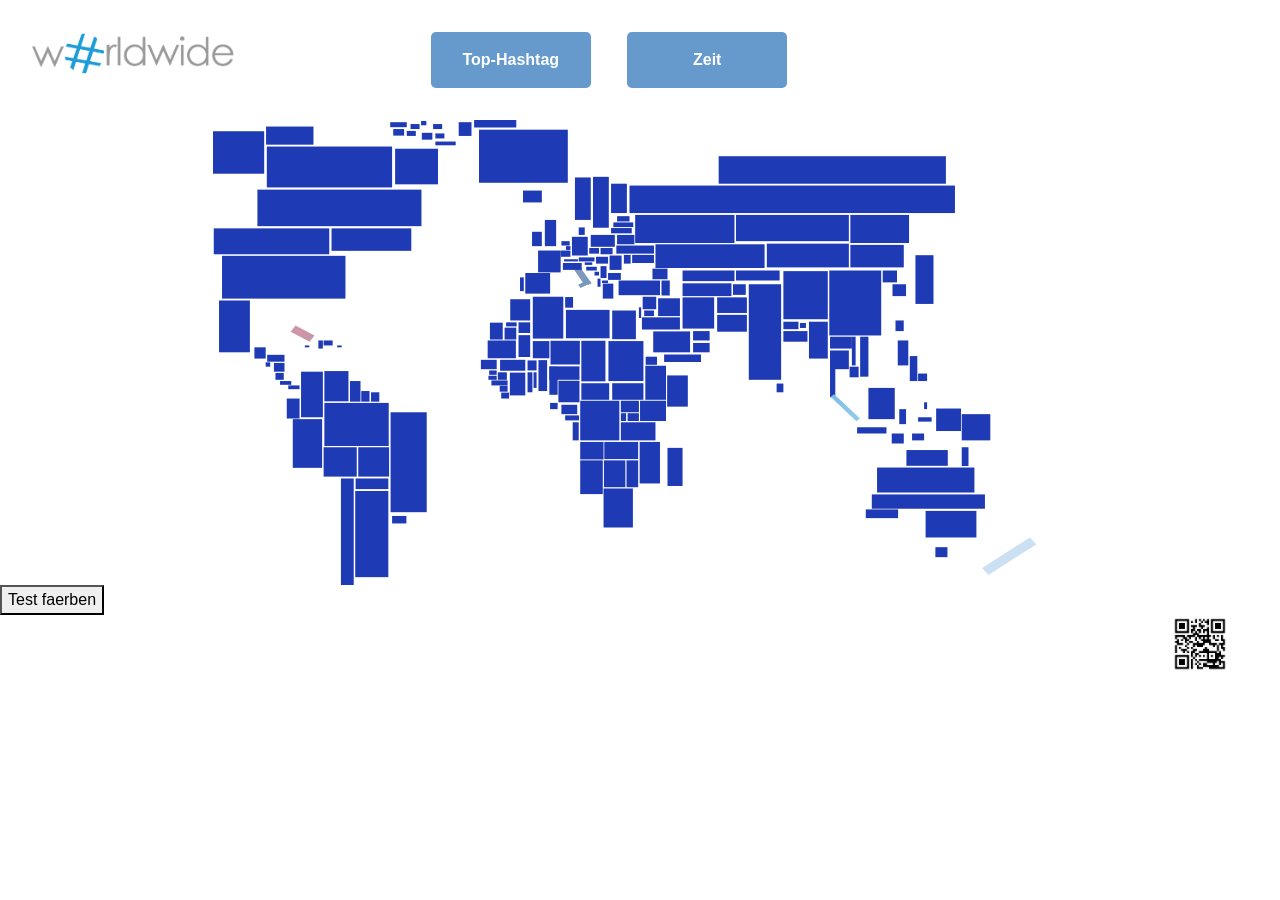
==== commit 13270ea7: "stand 19.06." ====
--- a/map.html
+++ b/map.html
@@ -11,6 +11,7 @@
     <script src="https://code.jquery.com/jquery-3.3.1.slim.min.js" integrity="sha384-q8i/X+965DzO0rT7abK41JStQIAqVgRVzpbzo5smXKp4YfRvH+8abtTE1Pi6jizo" crossorigin="anonymous"></script>
     <script src="https://cdnjs.cloudflare.com/ajax/libs/popper.js/1.14.3/umd/popper.min.js" integrity="sha384-ZMP7rVo3mIykV+2+9J3UJ46jBk0WLaUAdn689aCwoqbBJiSnjAK/l8WvCWPIPm49" crossorigin="anonymous"></script>
     <script src="https://stackpath.bootstrapcdn.com/bootstrap/4.1.1/js/bootstrap.min.js" integrity="sha384-smHYKdLADwkXOn1EmN1qk/HfnUcbVRZyYmZ4qpPea6sjB/pTJ0euyQp0Mk8ck+5T" crossorigin="anonymous"></script>
+    <link rel="stylesheet" href="https://cdnjs.cloudflare.com/ajax/libs/animate.css/3.5.2/animate.css" />
   </head>
   <body>
     <div class="row">
@@ -46,7 +47,7 @@
       <div class="col-md-2"></div>
     </div>
     <div class="row">
-      <div class="col-md-11"><button onclick="colorChange();">Test faerben</button></div>
+      <div class="col-md-11"><button onclick="colorAnimation();">Test faerben</button></div>
       <div class="col-md-1"><img src="qrcode.png" id="qr-code" />
       </div>
     </div>
--- a/styles/map.css
+++ b/styles/map.css
@@ -1,10 +1,20 @@
+body{
+  width: 100%;
+  font-family: "Century Gothic", sans-serif;
+  background-color: #fff !important;
+}
+.row{
+  width: 100%;
+}
+
+svg{
+  margin-top: 2em;
+}
+
 #mapspace{
   margin-left: auto;
   margin-right: auto;
-  width: 60%;
-  height: 60%;
-  border-width: thin;
-  border-style: dotted;
+  height: 70%;
 }
 
 .land{
@@ -17,3 +27,39 @@
 .land:hover{
   fill: black;
 }
+
+#logo img{
+  margin-left: 2em;
+  margin-top: 2em;
+  width: 110%;
+}
+
+.aktuell{
+  display: inline-block;
+  margin-top: 2em;
+  margin-right: 2em;
+  font-weight: 600;
+  color: #ffffff;
+  background-color: #6699cc;
+  padding: 1em;
+  width: 10em;
+  border: 2px;
+  border-radius: 5px;
+}
+
+.col-md-8{
+  text-align: center;
+}
+
+.center{
+  padding: 2em;
+}
+
+#qr-code{
+  width: 70%;
+  margin-top: 2em;
+}
+
+#Ebene_1 rect{
+  fill: rgb(30, 58, 180);
+}
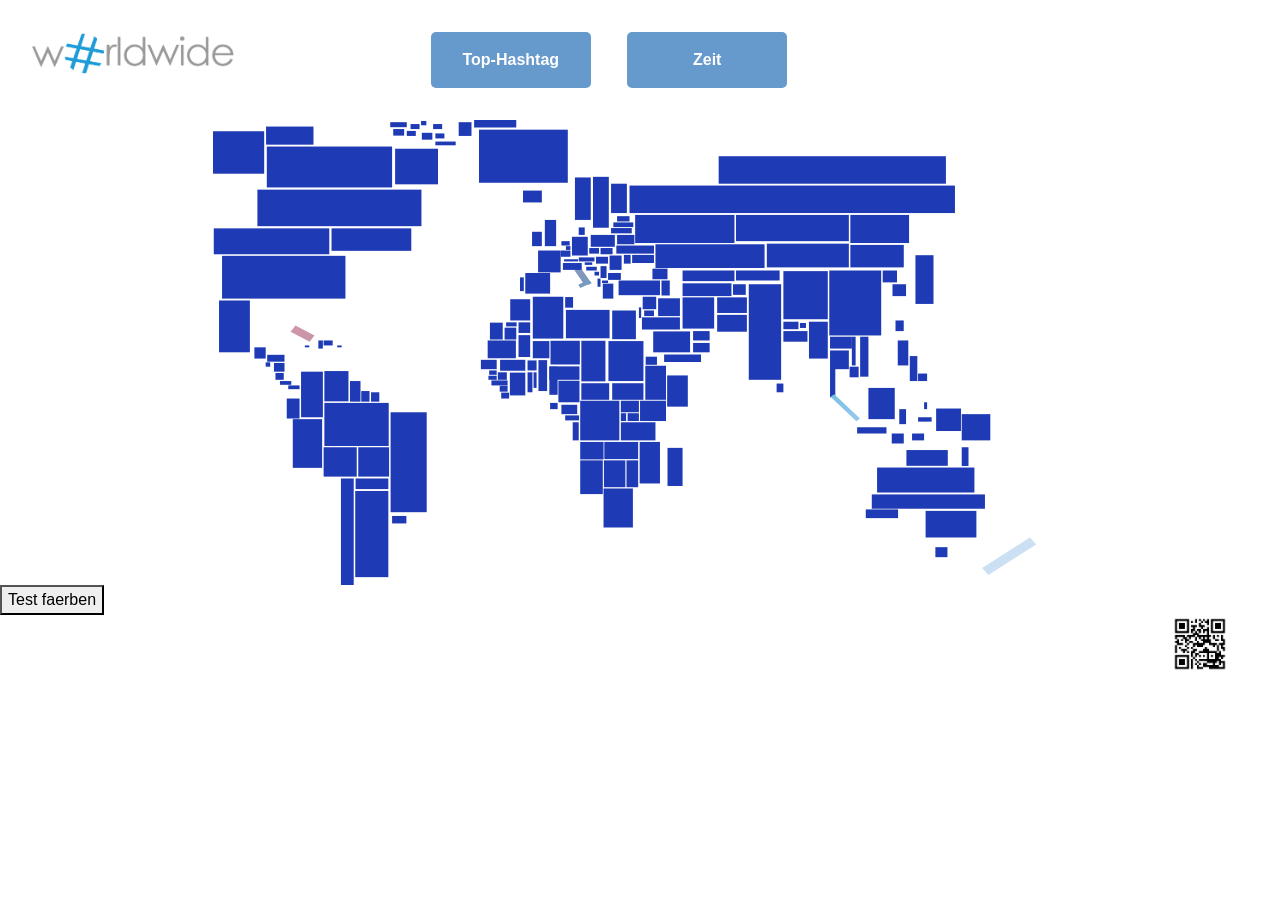
==== commit 92d6a9fd: "stand 19.06.2018 16:47" ====
--- a/map.html
+++ b/map.html
@@ -1,7 +1,7 @@
 <html>
   <head>
     <title>Worlwide</title>
-    <link rel="shortcut icon" href="/icons/fav-icon.ico">
+    <link rel="shortcut icon" href="icons/fav-icon.ico">
     <link rel="stylesheet" type="text/css" href="styles/map.css">
     <meta name="viewport" content="width=device-width, initial-scale=1.0">
     <script src="script/script.js"></script>
@@ -47,7 +47,7 @@
       <div class="col-md-2"></div>
     </div>
     <div class="row">
-      <div class="col-md-11"><button onclick="colorAnimation();">Test faerben</button></div>
+      <div class="col-md-11"><button onclick="animateColor();">Test faerben</button></div>
       <div class="col-md-1"><img src="qrcode.png" id="qr-code" />
       </div>
     </div>
--- a/styles/map.css
+++ b/styles/map.css
@@ -63,3 +63,12 @@
 #Ebene_1 rect{
   fill: rgb(30, 58, 180);
 }
+
+#US-3{
+  
+}
+
+@keyframes mymove {
+    0%   {fill: rgb(30, 58, 180);}
+    100% {fill: rgb(255, 0, 0);}
+}
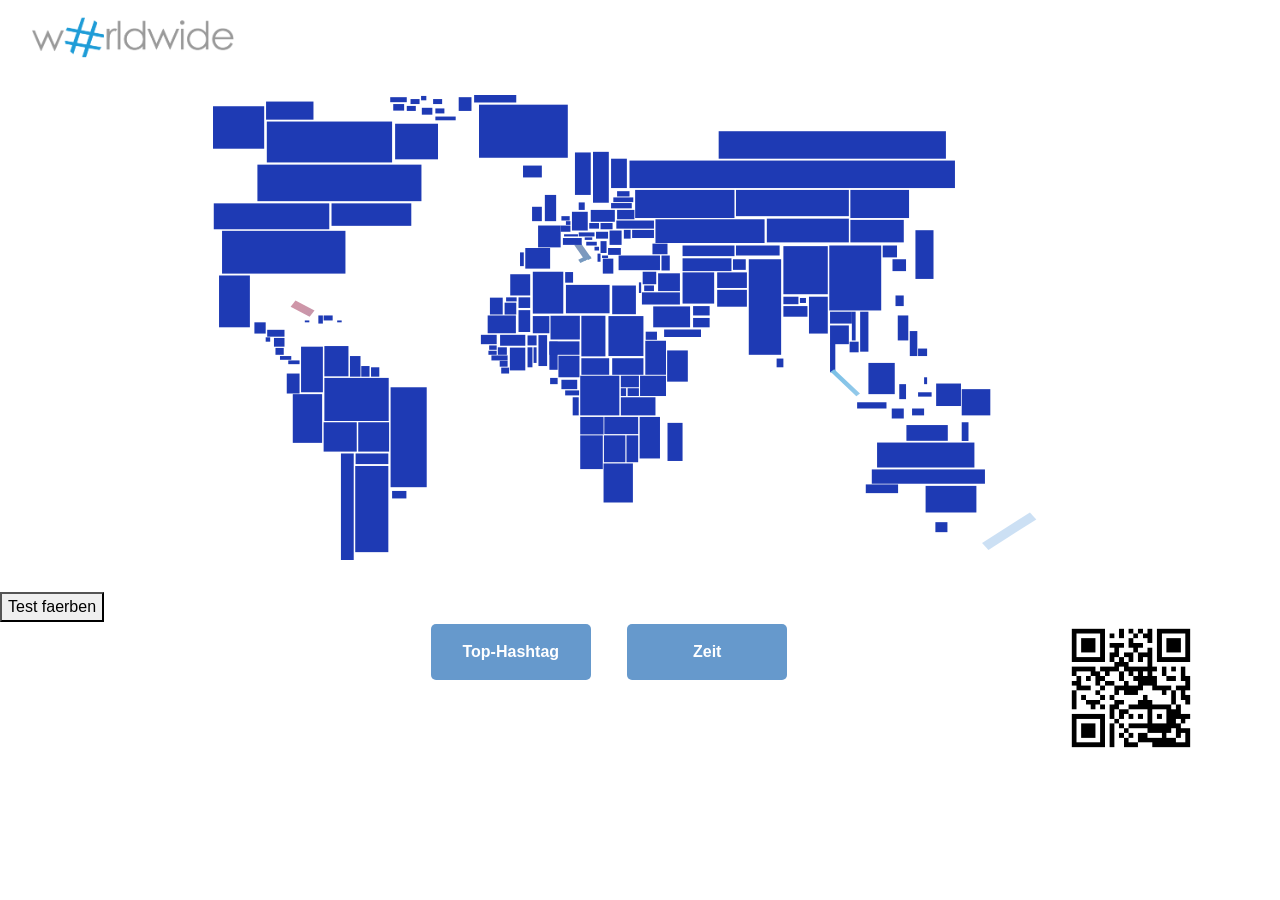
==== commit 97795c26: "19.06. 17:50" ====
--- a/map.html
+++ b/map.html
@@ -1,7 +1,7 @@
 <html>
   <head>
     <title>Worlwide</title>
-    <link rel="shortcut icon" href="icons/fav-icon.ico">
+    <link rel="shortcut icon" href="pics/fav-icon.ico">
     <link rel="stylesheet" type="text/css" href="styles/map.css">
     <meta name="viewport" content="width=device-width, initial-scale=1.0">
     <script src="script/script.js"></script>
@@ -16,11 +16,9 @@
   <body>
     <div class="row">
       <div class="col-md-2">
-          <div id="logo"><img src="icons/logo.png" width="30%"/></div>
+          <div id="logo"><img src="pics/logo.png" width="30%"/></div>
       </div>
       <div class="col-md-8">
-        <div class="aktuell">Top-Hashtag</div>
-        <div class="aktuell">Zeit</div>
       </div>
       <div class="col-md-2"></div>
     </div>
@@ -46,9 +44,16 @@
       </div>
       <div class="col-md-2"></div>
     </div>
-    <div class="row">
-      <div class="col-md-11"><button onclick="animateColor();">Test faerben</button></div>
-      <div class="col-md-1"><img src="qrcode.png" id="qr-code" />
+    <div class="row" id="under">
+      <div class="col-md-2">
+        <button onclick="animateColor();">Test faerben</button>
+      </div>
+      <div class="col-md-8">
+        <div class="aktuell">Top-Hashtag</div>
+        <div class="aktuell">Zeit</div>
+      </div>
+      <div class="col-md-2">
+        <img src="qrcode.png" id="qr-code" />
       </div>
     </div>
   </body>
--- a/styles/map.css
+++ b/styles/map.css
@@ -30,7 +30,7 @@
 
 #logo img{
   margin-left: 2em;
-  margin-top: 2em;
+  margin-top: 1em;
   width: 110%;
 }
 
@@ -55,6 +55,10 @@
   padding: 2em;
 }
 
+#under{
+  margin-top: 2em;
+}
+
 #qr-code{
   width: 70%;
   margin-top: 2em;
@@ -65,7 +69,7 @@
 }
 
 #US-3{
-  
+
 }
 
 @keyframes mymove {
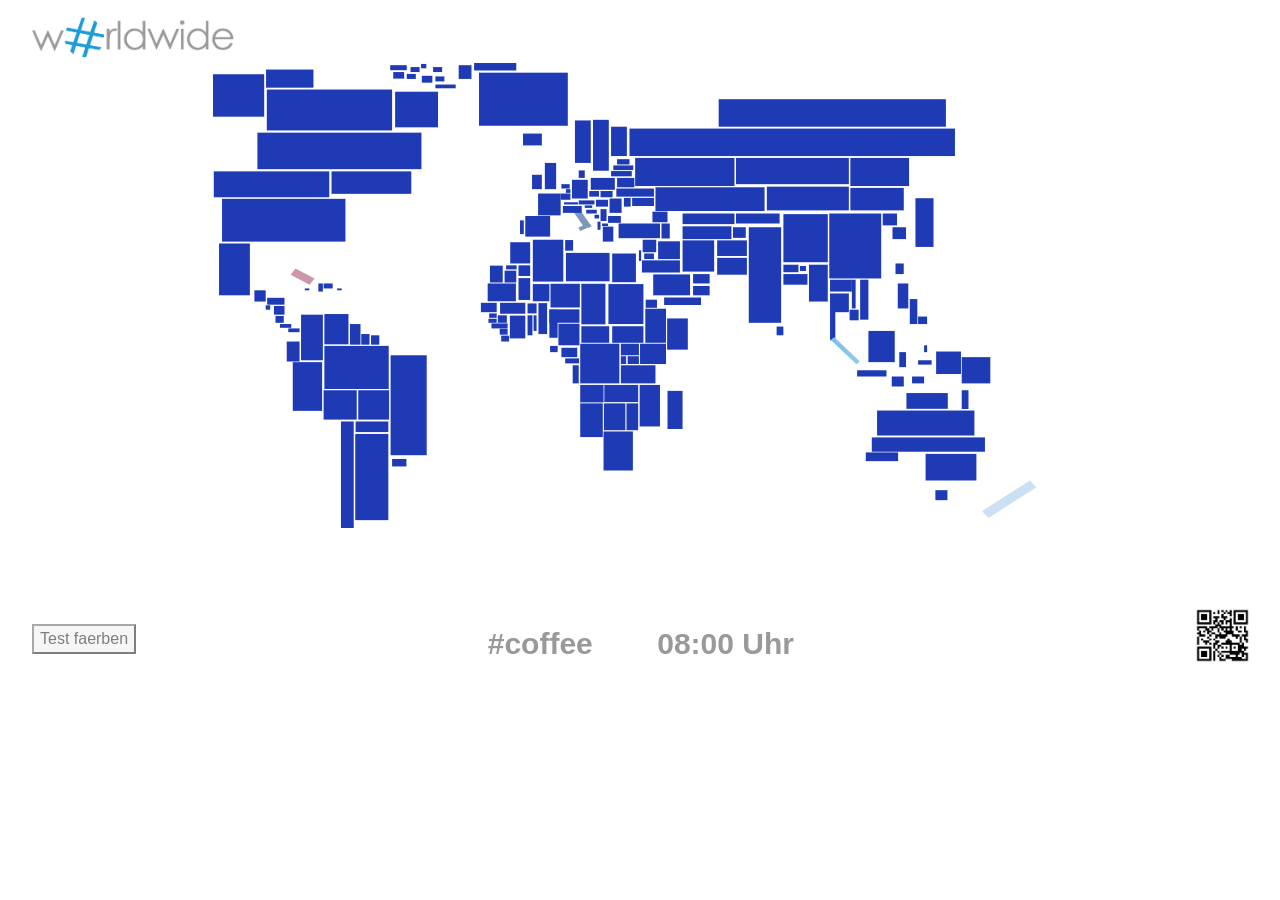
==== commit 3926d55f: "19.06. 19:23" ====
--- a/map.html
+++ b/map.html
@@ -46,11 +46,11 @@
     </div>
     <div class="row" id="under">
       <div class="col-md-2">
-        <button onclick="animateColor();">Test faerben</button>
+        <button id="testButton" onclick="animateColor();">Test faerben</button>
       </div>
       <div class="col-md-8">
-        <div class="aktuell">Top-Hashtag</div>
-        <div class="aktuell">Zeit</div>
+        <div class="aktuell" id="hashTag">#coffee</div>
+        <div class="aktuell" id="uhrZeit">08:00 Uhr</div>
       </div>
       <div class="col-md-2">
         <img src="qrcode.png" id="qr-code" />
--- a/styles/map.css
+++ b/styles/map.css
@@ -12,6 +12,7 @@
 }
 
 #mapspace{
+  margin-top: -2em;
   margin-left: auto;
   margin-right: auto;
   height: 70%;
@@ -36,15 +37,22 @@
 
 .aktuell{
   display: inline-block;
-  margin-top: 2em;
-  margin-right: 2em;
+  margin-top: 0.5em;
+  font-size: 30;
   font-weight: 600;
-  color: #ffffff;
-  background-color: #6699cc;
+  color: #999;
   padding: 1em;
   width: 10em;
   border: 2px;
   border-radius: 5px;
+}
+
+#hashTag{
+  text-align: right;
+}
+
+#uhrZeit{
+  text-align: left;
 }
 
 .col-md-8{
@@ -56,12 +64,19 @@
 }
 
 #under{
+  margin-top: 3em;
+}
+
+#qr-code{
+  width: 30%;
+  margin-left: 8em;
   margin-top: 2em;
 }
 
-#qr-code{
-  width: 70%;
-  margin-top: 2em;
+#testButton{
+  opacity: 0.5;
+  margin-left: 2em;
+  margin-top: 3em;
 }
 
 #Ebene_1 rect{
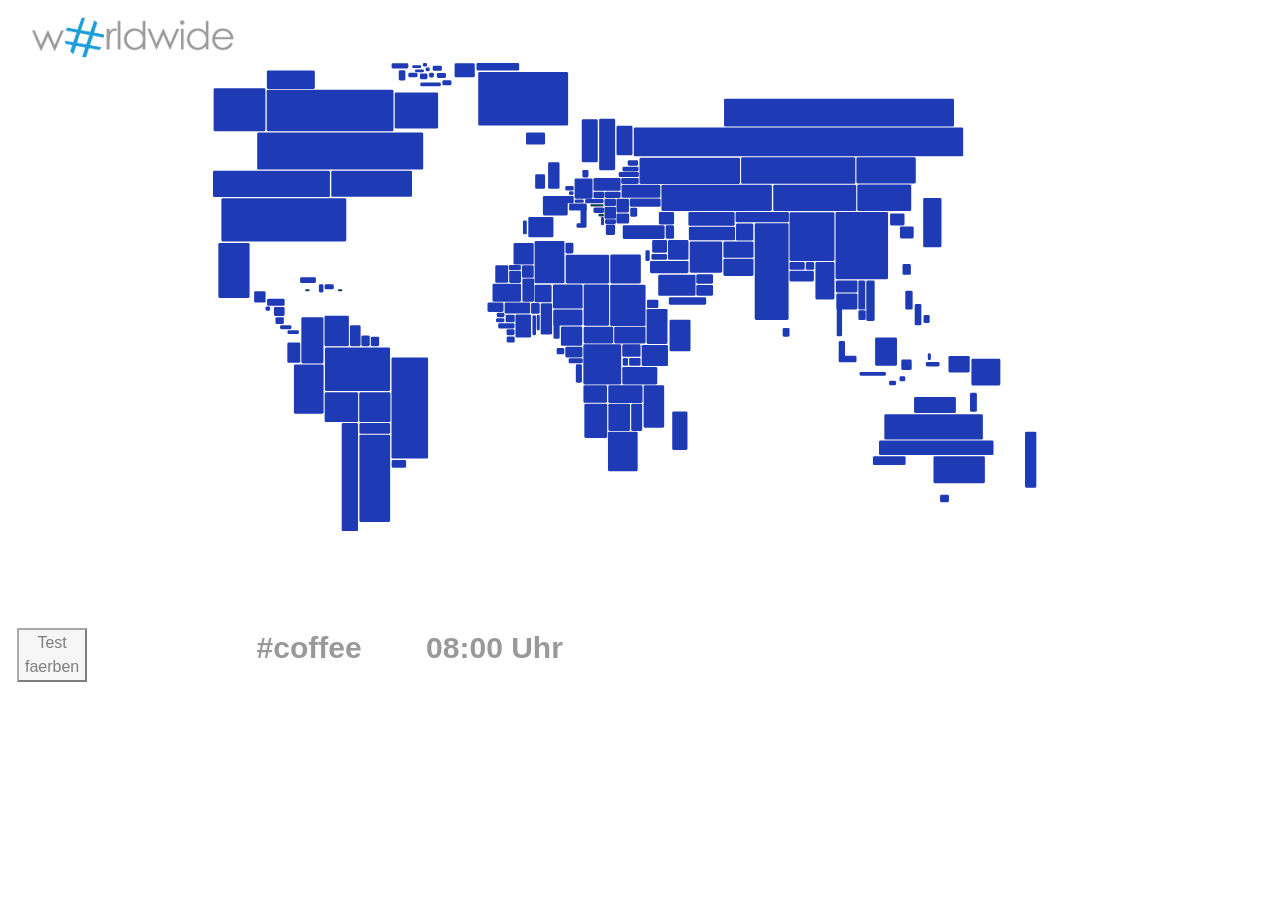
==== commit e2a617e0: "16:45" ====
--- a/map.html
+++ b/map.html
@@ -4,8 +4,8 @@
     <link rel="shortcut icon" href="pics/fav-icon.ico">
     <link rel="stylesheet" type="text/css" href="styles/map.css">
     <meta name="viewport" content="width=device-width, initial-scale=1.0">
+    <script src="script/jquery-3.3.1.min.js"></script>
     <script src="script/script.js"></script>
-    <script src="script/jquery-3.3.1.min.js"></script>
     <!--Bootstrap-->
     <link rel="stylesheet" href="https://stackpath.bootstrapcdn.com/bootstrap/4.1.1/css/bootstrap.min.css" integrity="sha384-WskhaSGFgHYWDcbwN70/dfYBj47jz9qbsMId/iRN3ewGhXQFZCSftd1LZCfmhktB" crossorigin="anonymous">
     <script src="https://code.jquery.com/jquery-3.3.1.slim.min.js" integrity="sha384-q8i/X+965DzO0rT7abK41JStQIAqVgRVzpbzo5smXKp4YfRvH+8abtTE1Pi6jizo" crossorigin="anonymous"></script>
@@ -15,44 +15,31 @@
   </head>
   <body>
     <div class="row">
-      <div class="col-md-2">
+      <div class="col-sm-2 col-md-2 col-lg-2">
           <div id="logo"><img src="pics/logo.png" width="30%"/></div>
       </div>
-      <div class="col-md-8">
+      <div class="col-sm-8 col-md-8 col-lg-8">
       </div>
-      <div class="col-md-2"></div>
+      <div class="col-sm-2 col-md-2 col-lg-2"></div>
     </div>
     <div class="row">
-      <div class="col-md-2"></div>
-      <div class="col-md-8">
+      <div class="col-sm-2 col-md-2 col-lg-2"></div>
+      <div class="col-sm-8 col-md-8 col-lg-8">
         <div id="mapspace">
-          <svg id="Ebene_1" data-name="Ebene 1" xmlns="http://www.w3.org/2000/svg" xmlns:xlink="http://www.w3.org/1999/xlink" viewBox="0 0 1812 1024">
-            <defs><style>
-            .cls-1{fill:url(#Unbenannter_Verlauf_27);}
-            .cls-2{fill:url(#Unbenannter_Verlauf_27-2);}
-            .cls-3{fill:url(#Unbenannter_Verlauf_27-3);}
-            .cls-4{fill:url(#Unbenannter_Verlauf_27-4);}
-            .cls-5{fill:url(#Unbenannter_Verlauf_27-5);}
-            .cls-6{fill:url(#Unbenannter_Verlauf_27-6);}
-            .cls-7{fill:url(#Unbenannter_Verlauf_27-7);}
-            .cls-8{fill:url(#Unbenannter_Verlauf_27-8);}
-            .cls-9{fill:url(#Unbenannter_Verlauf_27-9);}
-            .cls-10{fill:url(#Unbenannter_Verlauf_27-10);}.cls-11{fill:url(#Unbenannter_Verlauf_27-11);}.cls-12{fill:url(#Unbenannter_Verlauf_27-12);}.cls-13{fill:url(#Unbenannter_Verlauf_27-13);}.cls-14{fill:url(#Unbenannter_Verlauf_27-14);}.cls-15{fill:url(#Unbenannter_Verlauf_27-15);}.cls-16{fill:url(#Unbenannter_Verlauf_27-16);}.cls-17{fill:url(#Unbenannter_Verlauf_27-17);}.cls-18{fill:url(#Unbenannter_Verlauf_27-18);}.cls-19{fill:url(#Unbenannter_Verlauf_27-19);}.cls-20{fill:url(#Unbenannter_Verlauf_27-20);}.cls-21{fill:url(#Unbenannter_Verlauf_27-21);}.cls-22{fill:url(#Unbenannter_Verlauf_27-22);}.cls-23{fill:url(#Unbenannter_Verlauf_27-23);}.cls-24{fill:url(#Unbenannter_Verlauf_27-24);}.cls-25{fill:url(#Unbenannter_Verlauf_27-25);}.cls-26{fill:url(#Unbenannter_Verlauf_27-26);}.cls-27{fill:url(#Unbenannter_Verlauf_27-27);}.cls-28{fill:url(#Unbenannter_Verlauf_27-28);}.cls-29{fill:url(#Unbenannter_Verlauf_27-29);}.cls-30{fill:url(#Unbenannter_Verlauf_27-30);}.cls-31{fill:url(#Unbenannter_Verlauf_27-31);}.cls-32{fill:url(#Unbenannter_Verlauf_27-32);}.cls-33{fill:url(#Unbenannter_Verlauf_27-33);}.cls-34{fill:url(#Unbenannter_Verlauf_27-34);}.cls-35{fill:url(#Unbenannter_Verlauf_27-35);}.cls-36{fill:url(#Unbenannter_Verlauf_27-36);}.cls-37{fill:url(#Unbenannter_Verlauf_27-37);}.cls-38{fill:url(#Unbenannter_Verlauf_27-38);}.cls-39{fill:url(#Unbenannter_Verlauf_27-39);}.cls-40{fill:url(#Unbenannter_Verlauf_27-40);}.cls-41{fill:url(#Unbenannter_Verlauf_27-41);}.cls-42{fill:url(#Unbenannter_Verlauf_27-42);}.cls-43{fill:url(#Unbenannter_Verlauf_27-43);}.cls-44{fill:url(#Unbenannter_Verlauf_27-44);}.cls-45{fill:url(#Unbenannter_Verlauf_27-45);}.cls-46{fill:url(#Unbenannter_Verlauf_27-46);}.cls-47{fill:url(#Unbenannter_Verlauf_27-47);}.cls-48{fill:url(#Unbenannter_Verlauf_27-48);}.cls-49{fill:url(#Unbenannter_Verlauf_27-49);}.cls-50{fill:url(#Unbenannter_Verlauf_27-50);}.cls-51{fill:url(#Unbenannter_Verlauf_27-51);}.cls-52{fill:url(#Unbenannter_Verlauf_27-52);}.cls-53{fill:url(#Unbenannter_Verlauf_27-53);}.cls-54{fill:url(#Unbenannter_Verlauf_27-54);}.cls-55{fill:url(#Unbenannter_Verlauf_27-55);}.cls-56{fill:url(#Unbenannter_Verlauf_27-56);}.cls-57{fill:url(#Unbenannter_Verlauf_27-57);}.cls-58{fill:url(#Unbenannter_Verlauf_27-58);}.cls-59{fill:url(#Unbenannter_Verlauf_27-59);}.cls-60{fill:url(#Unbenannter_Verlauf_27-60);}.cls-61{fill:url(#Unbenannter_Verlauf_27-61);}.cls-62{fill:url(#Unbenannter_Verlauf_27-62);}.cls-63{fill:url(#Unbenannter_Verlauf_27-63);}.cls-64{fill:url(#Unbenannter_Verlauf_27-64);}.cls-65{fill:url(#Unbenannter_Verlauf_27-65);}.cls-66{fill:url(#Unbenannter_Verlauf_27-66);}.cls-67{fill:url(#Unbenannter_Verlauf_27-67);}.cls-68{fill:url(#Unbenannter_Verlauf_27-68);}.cls-69{fill:url(#Unbenannter_Verlauf_27-69);}.cls-70{fill:url(#Unbenannter_Verlauf_27-70);}.cls-71{fill:url(#Unbenannter_Verlauf_27-71);}.cls-72{fill:url(#Unbenannter_Verlauf_27-72);}.cls-73{fill:url(#Unbenannter_Verlauf_27-73);}.cls-74{fill:url(#Unbenannter_Verlauf_27-74);}.cls-75{fill:url(#Unbenannter_Verlauf_27-75);}.cls-76{fill:url(#Unbenannter_Verlauf_27-76);}.cls-77{fill:url(#Unbenannter_Verlauf_27-77);}.cls-78{fill:url(#Unbenannter_Verlauf_27-78);}.cls-79{fill:url(#Unbenannter_Verlauf_27-79);}.cls-80{fill:url(#Unbenannter_Verlauf_27-80);}.cls-81{fill:url(#Unbenannter_Verlauf_27-81);}.cls-82{fill:url(#Unbenannter_Verlauf_27-82);}.cls-83{fill:url(#Unbenannter_Verlauf_27-83);}.cls-84{fill:url(#Unbenannter_Verlauf_27-84);}.cls-85{fill:url(#Unbenannter_Verlauf_27-85);}.cls-86{fill:url(#Unbenannter_Verlauf_27-86);}.cls-87{fill:url(#Unbenannter_Verlauf_27-87);}.cls-88{fill:url(#Unbenannter_Verlauf_27-88);}.cls-89{fill:url(#Unbenannter_Verlauf_27-89);}.cls-90{fill:url(#Unbenannter_Verlauf_27-90);}.cls-91{fill:url(#Unbenannter_Verlauf_27-91);}.cls-92{fill:url(#Unbenannter_Verlauf_27-92);}.cls-93{fill:url(#Unbenannter_Verlauf_27-93);}.cls-94{fill:url(#Unbenannter_Verlauf_27-94);}.cls-95{fill:url(#Unbenannter_Verlauf_27-95);}.cls-96{fill:url(#Unbenannter_Verlauf_27-96);}.cls-97{fill:url(#Unbenannter_Verlauf_27-97);}.cls-98{fill:url(#Unbenannter_Verlauf_27-98);}.cls-99{fill:url(#Unbenannter_Verlauf_27-99);}.cls-100{fill:url(#Unbenannter_Verlauf_27-100);}.cls-101{fill:url(#Unbenannter_Verlauf_27-101);}.cls-102{fill:url(#Unbenannter_Verlauf_27-102);}.cls-103{fill:url(#Unbenannter_Verlauf_27-103);}.cls-104{fill:url(#Unbenannter_Verlauf_27-104);}.cls-105{fill:url(#Unbenannter_Verlauf_27-105);}.cls-106{fill:url(#Unbenannter_Verlauf_27-106);}.cls-107{fill:url(#Unbenannter_Verlauf_27-107);}.cls-108{fill:url(#Unbenannter_Verlauf_27-108);}.cls-109{fill:url(#Unbenannter_Verlauf_27-109);}.cls-110{fill:url(#Unbenannter_Verlauf_27-110);}.cls-111{fill:url(#Unbenannter_Verlauf_27-111);}.cls-112{fill:url(#Unbenannter_Verlauf_27-112);}.cls-113{fill:url(#Unbenannter_Verlauf_27-113);}.cls-114{fill:url(#Unbenannter_Verlauf_27-114);}.cls-115{fill:url(#Unbenannter_Verlauf_27-115);}.cls-116{fill:url(#Unbenannter_Verlauf_27-116);}.cls-117{fill:url(#Unbenannter_Verlauf_27-117);}.cls-118{fill:url(#Unbenannter_Verlauf_27-118);}.cls-119{fill:url(#Unbenannter_Verlauf_27-119);}.cls-120{fill:url(#Unbenannter_Verlauf_27-120);}.cls-121{fill:url(#Unbenannter_Verlauf_27-121);}.cls-122{fill:url(#Unbenannter_Verlauf_27-122);}.cls-123{fill:url(#Unbenannter_Verlauf_27-123);}.cls-124{fill:url(#Unbenannter_Verlauf_27-124);}.cls-125{fill:url(#Unbenannter_Verlauf_27-125);}.cls-126{fill:url(#Unbenannter_Verlauf_27-126);}.cls-127{fill:url(#Unbenannter_Verlauf_27-127);}.cls-128{fill:url(#Unbenannter_Verlauf_27-128);}.cls-129{fill:url(#Unbenannter_Verlauf_27-129);}.cls-130{fill:url(#Unbenannter_Verlauf_27-130);}.cls-131{fill:url(#Unbenannter_Verlauf_27-131);}.cls-132{fill:url(#Unbenannter_Verlauf_27-132);}.cls-133{fill:url(#Unbenannter_Verlauf_27-133);}.cls-134{fill:url(#Unbenannter_Verlauf_27-134);}.cls-135{fill:url(#Unbenannter_Verlauf_27-135);}.cls-136{fill:url(#Unbenannter_Verlauf_27-136);}.cls-137{fill:url(#Unbenannter_Verlauf_27-137);}.cls-138{fill:url(#Unbenannter_Verlauf_27-138);}.cls-139{fill:url(#Unbenannter_Verlauf_27-139);}.cls-140{fill:url(#Unbenannter_Verlauf_27-140);}.cls-141{fill:url(#Unbenannter_Verlauf_27-141);}.cls-142{fill:url(#Unbenannter_Verlauf_27-142);}.cls-143{fill:url(#Unbenannter_Verlauf_27-143);}.cls-144{fill:url(#Unbenannter_Verlauf_27-144);}.cls-145{fill:url(#Unbenannter_Verlauf_27-145);}.cls-146{fill:url(#Unbenannter_Verlauf_27-146);}.cls-147{fill:url(#Unbenannter_Verlauf_27-147);}.cls-148{fill:url(#Unbenannter_Verlauf_27-148);}.cls-149{fill:url(#Unbenannter_Verlauf_27-149);}.cls-150{fill:url(#Unbenannter_Verlauf_27-150);}.cls-151{fill:url(#Unbenannter_Verlauf_27-151);}.cls-152{fill:url(#Unbenannter_Verlauf_27-152);}.cls-153{fill:url(#Unbenannter_Verlauf_27-153);}.cls-154{fill:url(#Unbenannter_Verlauf_27-154);}.cls-155{fill:url(#Unbenannter_Verlauf_27-155);}.cls-156{fill:url(#Unbenannter_Verlauf_27-156);}.cls-157{fill:url(#Unbenannter_Verlauf_27-157);}.cls-158{fill:url(#Unbenannter_Verlauf_27-158);}.cls-159{fill:url(#Unbenannter_Verlauf_27-159);}.cls-160{fill:url(#Unbenannter_Verlauf_27-160);}.cls-161{fill:url(#Unbenannter_Verlauf_27-161);}.cls-162{fill:url(#Unbenannter_Verlauf_27-162);}.cls-163{fill:url(#Unbenannter_Verlauf_27-163);}.cls-164{fill:url(#Unbenannter_Verlauf_27-164);}.cls-165{fill:url(#Unbenannter_Verlauf_27-165);}.cls-166{fill:url(#Unbenannter_Verlauf_27-166);}.cls-167{fill:url(#Unbenannter_Verlauf_27-167);}.cls-168{fill:url(#Unbenannter_Verlauf_27-168);}.cls-169{fill:url(#Unbenannter_Verlauf_27-169);}.cls-170{fill:url(#Unbenannter_Verlauf_27-170);}.cls-171{fill:url(#Unbenannter_Verlauf_27-171);}.cls-172{fill:url(#Unbenannter_Verlauf_27-172);}.cls-173{fill:url(#Unbenannter_Verlauf_27-173);}.cls-174{fill:url(#Unbenannter_Verlauf_27-174);}.cls-175{fill:url(#Unbenannter_Verlauf_27-175);}.cls-176{fill:url(#Unbenannter_Verlauf_27-176);}.cls-177{fill:url(#Unbenannter_Verlauf_27-177);}.cls-178{fill:url(#Unbenannter_Verlauf_27-178);}.cls-179{fill:url(#Unbenannter_Verlauf_27-179);}.cls-180{fill:url(#Unbenannter_Verlauf_27-180);}.cls-181{fill:url(#Unbenannter_Verlauf_27-181);}.cls-182{fill:url(#Unbenannter_Verlauf_27-182);}.cls-183{fill:url(#Unbenannter_Verlauf_27-183);}.cls-184{fill:url(#Unbenannter_Verlauf_27-184);}.cls-185{fill:url(#Unbenannter_Verlauf_27-185);}.cls-186{fill:url(#Unbenannter_Verlauf_27-186);}.cls-187{fill:url(#Unbenannter_Verlauf_27-187);}.cls-188{fill:url(#Unbenannter_Verlauf_27-188);}.cls-189{fill:url(#Unbenannter_Verlauf_27-189);}.cls-190{fill:url(#Unbenannter_Verlauf_27-190);}.cls-191{fill:url(#Unbenannter_Verlauf_27-191);}.cls-192{fill:url(#Unbenannter_Verlauf_27-192);}.cls-193{fill:url(#Unbenannter_Verlauf_27-193);}.cls-194{fill:url(#Unbenannter_Verlauf_27-194);}.cls-195{fill:url(#Unbenannter_Verlauf_27-195);}.cls-196{fill:url(#Unbenannter_Verlauf_27-196);}.cls-197{fill:url(#Unbenannter_Verlauf_27-197);}.cls-198{fill:url(#Unbenannter_Verlauf_27-198);}.cls-199{fill:url(#Unbenannter_Verlauf_27-199);}.cls-200{fill:url(#Unbenannter_Verlauf_27-200);}.cls-201{fill:url(#Unbenannter_Verlauf_27-201);}.cls-202{fill:url(#Unbenannter_Verlauf_27-202);}.cls-203{fill:url(#Unbenannter_Verlauf_27-203);}.cls-204{fill:url(#Unbenannter_Verlauf_27-204);}.cls-205{fill:url(#Unbenannter_Verlauf_27-205);}.cls-206{fill:url(#Unbenannter_Verlauf_27-206);}.cls-207{fill:url(#Unbenannter_Verlauf_27-207);}.cls-208{fill:url(#Unbenannter_Verlauf_27-208);}
-          </style><linearGradient id="Unbenannter_Verlauf_27" x1="1128.43" y1="1190.39" x2="331.45" y2="358.63" gradientUnits="userSpaceOnUse"><stop offset="0" stop-color="#cce0f4"/><stop offset="0.05" stop-color="#c3dcf2"/><stop offset="0.13" stop-color="#a9d2ee"/><stop offset="0.24" stop-color="#80c2e7"/><stop offset="0.36" stop-color="#47acde"/><stop offset="0.44" stop-color="#1e9cd7"/><stop offset="1" stop-color="#cf96a8"/></linearGradient><linearGradient id="Unbenannter_Verlauf_27-2" x1="1067.32" y1="1297.46" x2="239.6" y2="433.62" xlink:href="#Unbenannter_Verlauf_27"/><linearGradient id="Unbenannter_Verlauf_27-3" x1="885.85" y1="1329.5" x2="113.8" y2="523.75" xlink:href="#Unbenannter_Verlauf_27"/><linearGradient id="Unbenannter_Verlauf_27-4" x1="905.67" y1="1349.86" x2="115.42" y2="525.12" xlink:href="#Unbenannter_Verlauf_27"/><linearGradient id="Unbenannter_Verlauf_27-5" x1="953.31" y1="1374.96" x2="129.95" y2="515.67" xlink:href="#Unbenannter_Verlauf_27"/><linearGradient id="Unbenannter_Verlauf_27-6" x1="907.12" y1="1358.65" x2="115.84" y2="532.84" xlink:href="#Unbenannter_Verlauf_27"/><linearGradient id="Unbenannter_Verlauf_27-7" x1="921.13" y1="1353.53" x2="124.15" y2="521.77" xlink:href="#Unbenannter_Verlauf_27"/><linearGradient id="Unbenannter_Verlauf_27-8" x1="910.64" y1="1361.65" x2="113.66" y2="529.89" xlink:href="#Unbenannter_Verlauf_27"/><linearGradient id="Unbenannter_Verlauf_27-9" x1="763.32" y1="1208.51" x2="116.73" y2="533.7" xlink:href="#Unbenannter_Verlauf_27"/><linearGradient id="Unbenannter_Verlauf_27-10" x1="976.38" y1="1283.39" x2="191.7" y2="464.46" xlink:href="#Unbenannter_Verlauf_27"/><linearGradient id="Unbenannter_Verlauf_27-11" x1="971.86" y1="1261.25" x2="201.99" y2="457.78" xlink:href="#Unbenannter_Verlauf_27"/><linearGradient id="Unbenannter_Verlauf_27-12" x1="1022.34" y1="1293.21" x2="210.46" y2="445.9" xlink:href="#Unbenannter_Verlauf_27"/><linearGradient id="Unbenannter_Verlauf_27-13" x1="1041.92" y1="1295.28" x2="220.04" y2="437.53" xlink:href="#Unbenannter_Verlauf_27"/><linearGradient id="Unbenannter_Verlauf_27-14" x1="1002.81" y1="1328.78" x2="180.93" y2="471.03" xlink:href="#Unbenannter_Verlauf_27"/><linearGradient id="Unbenannter_Verlauf_27-15" x1="898.39" y1="1314.41" x2="133.11" y2="515.73" xlink:href="#Unbenannter_Verlauf_27"/><linearGradient id="Unbenannter_Verlauf_27-16" x1="953.69" y1="1297.73" x2="171.85" y2="481.77" xlink:href="#Unbenannter_Verlauf_27"/><linearGradient id="Unbenannter_Verlauf_27-17" x1="958.94" y1="1271.35" x2="191.69" y2="470.61" xlink:href="#Unbenannter_Verlauf_27"/><linearGradient id="Unbenannter_Verlauf_27-18" x1="977.5" y1="1278.38" x2="196.35" y2="463.13" xlink:href="#Unbenannter_Verlauf_27"/><linearGradient id="Unbenannter_Verlauf_27-19" x1="992.67" y1="1273.11" x2="207.06" y2="453.22" xlink:href="#Unbenannter_Verlauf_27"/><linearGradient id="Unbenannter_Verlauf_27-20" x1="866.19" y1="1354.94" x2="91.77" y2="546.72" xlink:href="#Unbenannter_Verlauf_27"/><linearGradient id="Unbenannter_Verlauf_27-21" x1="841.55" y1="1373.35" x2="69.12" y2="567.21" xlink:href="#Unbenannter_Verlauf_27"/><linearGradient id="Unbenannter_Verlauf_27-22" x1="766.1" y1="1397.5" x2="28.83" y2="628.05" xlink:href="#Unbenannter_Verlauf_27"/><linearGradient id="Unbenannter_Verlauf_27-23" x1="878.12" y1="1376.88" x2="83.58" y2="547.67" xlink:href="#Unbenannter_Verlauf_27"/><linearGradient id="Unbenannter_Verlauf_27-24" x1="808.92" y1="1390.83" x2="49.83" y2="598.61" xlink:href="#Unbenannter_Verlauf_27"/><linearGradient id="Unbenannter_Verlauf_27-25" x1="915.25" y1="1390.71" x2="85.47" y2="524.73" xlink:href="#Unbenannter_Verlauf_27"/><linearGradient id="Unbenannter_Verlauf_27-26" x1="896.21" y1="1387.23" x2="82.4" y2="537.9" xlink:href="#Unbenannter_Verlauf_27"/><linearGradient id="Unbenannter_Verlauf_27-27" x1="951.83" y1="1333.75" x2="146.91" y2="493.7" xlink:href="#Unbenannter_Verlauf_27"/><linearGradient id="Unbenannter_Verlauf_27-28" x1="917.84" y1="1341.43" x2="125.91" y2="514.94" xlink:href="#Unbenannter_Verlauf_27"/><linearGradient id="Unbenannter_Verlauf_27-29" x1="937.96" y1="1282.75" x2="180.47" y2="492.19" xlink:href="#Unbenannter_Verlauf_27"/><linearGradient id="Unbenannter_Verlauf_27-30" x1="1488.8" y1="920.54" x2="679.72" y2="76.15" xlink:href="#Unbenannter_Verlauf_27"/><linearGradient id="Unbenannter_Verlauf_27-31" x1="1262.99" y1="1154.07" x2="433.42" y2="288.3" xlink:href="#Unbenannter_Verlauf_27"/><linearGradient id="Unbenannter_Verlauf_27-32" x1="1235.66" y1="1192.68" x2="395.37" y2="315.71" xlink:href="#Unbenannter_Verlauf_27"/><linearGradient id="Unbenannter_Verlauf_27-33" x1="1332.65" y1="1025.68" x2="535.67" y2="193.92" xlink:href="#Unbenannter_Verlauf_27"/><linearGradient id="Unbenannter_Verlauf_27-34" x1="1391.79" y1="996.55" x2="585.89" y2="155.47" xlink:href="#Unbenannter_Verlauf_27"/><linearGradient id="Unbenannter_Verlauf_27-35" x1="1426.86" y1="930.06" x2="639.37" y2="108.19" xlink:href="#Unbenannter_Verlauf_27"/><linearGradient id="Unbenannter_Verlauf_27-36" x1="1448.83" y1="1029.53" x2="604" y2="147.83" xlink:href="#Unbenannter_Verlauf_27"/><linearGradient id="Unbenannter_Verlauf_27-37" x1="1414.62" y1="990.3" x2="602.74" y2="142.99" xlink:href="#Unbenannter_Verlauf_27"/><linearGradient id="Unbenannter_Verlauf_27-38" x1="1423.41" y1="984.04" x2="611.53" y2="136.73" xlink:href="#Unbenannter_Verlauf_27"/><linearGradient id="Unbenannter_Verlauf_27-39" x1="1401.91" y1="1047.35" x2="569.97" y2="179.11" xlink:href="#Unbenannter_Verlauf_27"/><linearGradient id="Unbenannter_Verlauf_27-40" x1="1327.94" y1="986.56" x2="550.27" y2="174.95" xlink:href="#Unbenannter_Verlauf_27"/><linearGradient id="Unbenannter_Verlauf_27-41" x1="1382.79" y1="1017.26" x2="570.91" y2="169.95" xlink:href="#Unbenannter_Verlauf_27"/><linearGradient id="Unbenannter_Verlauf_27-42" x1="1395.85" y1="1007.13" x2="583.97" y2="159.82" xlink:href="#Unbenannter_Verlauf_27"/><linearGradient id="Unbenannter_Verlauf_27-43" x1="1393.27" y1="977" x2="596.29" y2="145.24" xlink:href="#Unbenannter_Verlauf_27"/><linearGradient id="Unbenannter_Verlauf_27-44" x1="1535.91" y1="963.05" x2="690.27" y2="80.5" xlink:href="#Unbenannter_Verlauf_27"/><linearGradient id="Unbenannter_Verlauf_27-45" x1="1248.39" y1="1160.94" x2="423.78" y2="300.34" xlink:href="#Unbenannter_Verlauf_27"/><linearGradient id="Unbenannter_Verlauf_27-46" x1="1112.24" y1="1293.4" x2="272.14" y2="416.63" xlink:href="#Unbenannter_Verlauf_27"/><linearGradient id="Unbenannter_Verlauf_27-47" x1="1226.48" y1="1179.4" x2="392.55" y2="309.08" xlink:href="#Unbenannter_Verlauf_27"/><linearGradient id="Unbenannter_Verlauf_27-48" x1="1448.58" y1="946.48" x2="641.46" y2="104.13" xlink:href="#Unbenannter_Verlauf_27"/><linearGradient id="Unbenannter_Verlauf_27-49" x1="1375.95" y1="953.77" x2="599.45" y2="143.38" xlink:href="#Unbenannter_Verlauf_27"/><linearGradient id="Unbenannter_Verlauf_27-50" x1="1387.95" y1="922.13" x2="625.75" y2="126.67" xlink:href="#Unbenannter_Verlauf_27"/><linearGradient id="Unbenannter_Verlauf_27-51" x1="1283" y1="990.99" x2="532.11" y2="207.32" xlink:href="#Unbenannter_Verlauf_27"/><linearGradient id="Unbenannter_Verlauf_27-52" x1="1340.73" y1="1012.88" x2="543.75" y2="181.11" xlink:href="#Unbenannter_Verlauf_27"/><linearGradient id="Unbenannter_Verlauf_27-53" x1="1367.57" y1="965.99" x2="588.51" y2="152.93" xlink:href="#Unbenannter_Verlauf_27"/><linearGradient id="Unbenannter_Verlauf_27-54" x1="1421.17" y1="949.17" x2="624.19" y2="117.41" xlink:href="#Unbenannter_Verlauf_27"/><linearGradient id="Unbenannter_Verlauf_27-55" x1="1437.03" y1="961.46" x2="623.49" y2="112.42" xlink:href="#Unbenannter_Verlauf_27"/><linearGradient id="Unbenannter_Verlauf_27-56" x1="1449.78" y1="999.7" x2="601.49" y2="114.38" xlink:href="#Unbenannter_Verlauf_27"/><linearGradient id="Unbenannter_Verlauf_27-57" x1="1427.57" y1="924.93" x2="643.63" y2="106.78" xlink:href="#Unbenannter_Verlauf_27"/><linearGradient id="Unbenannter_Verlauf_27-58" x1="1446.36" y1="907.23" x2="664.15" y2="90.89" xlink:href="#Unbenannter_Verlauf_27"/><linearGradient id="Unbenannter_Verlauf_27-59" x1="1511.08" y1="1061.43" x2="585.99" y2="95.96" xlink:href="#Unbenannter_Verlauf_27"/><linearGradient id="Unbenannter_Verlauf_27-60" x1="1442.45" y1="866.59" x2="778.99" y2="174.18" gradientTransform="translate(-49.74 -186.97) rotate(11.23)" xlink:href="#Unbenannter_Verlauf_27"/><linearGradient id="Unbenannter_Verlauf_27-61" x1="1460.39" y1="972.84" x2="623.86" y2="99.8" xlink:href="#Unbenannter_Verlauf_27"/><linearGradient id="Unbenannter_Verlauf_27-62" x1="1426.39" y1="985.66" x2="600.32" y2="123.54" xlink:href="#Unbenannter_Verlauf_27"/><linearGradient id="Unbenannter_Verlauf_27-63" x1="1460.31" y1="936.58" x2="649.79" y2="90.69" xlink:href="#Unbenannter_Verlauf_27"/><linearGradient id="Unbenannter_Verlauf_27-64" x1="1552.57" y1="990.99" x2="649.46" y2="48.47" xlink:href="#Unbenannter_Verlauf_27"/><linearGradient id="Unbenannter_Verlauf_27-65" x1="1686.46" y1="1065.62" x2="650.51" y2="-15.55" xlink:href="#Unbenannter_Verlauf_27"/><linearGradient id="Unbenannter_Verlauf_27-66" x1="1477.86" y1="927.06" x2="663.68" y2="77.34" xlink:href="#Unbenannter_Verlauf_27"/><linearGradient id="Unbenannter_Verlauf_27-67" x1="1458.63" y1="937.29" x2="647.86" y2="91.14" xlink:href="#Unbenannter_Verlauf_27"/><linearGradient id="Unbenannter_Verlauf_27-68" x1="1514.38" y1="895.67" x2="701.72" y2="47.54" xlink:href="#Unbenannter_Verlauf_27"/><linearGradient id="Unbenannter_Verlauf_27-69" x1="1549.94" y1="905.76" x2="711.02" y2="30.22" xlink:href="#Unbenannter_Verlauf_27"/><linearGradient id="Unbenannter_Verlauf_27-70" x1="1543.42" y1="885.89" x2="722.54" y2="29.19" xlink:href="#Unbenannter_Verlauf_27"/><linearGradient id="Unbenannter_Verlauf_27-71" x1="1533.97" y1="916.51" x2="692.88" y2="38.71" xlink:href="#Unbenannter_Verlauf_27"/><linearGradient id="Unbenannter_Verlauf_27-72" x1="1520.52" y1="904.93" x2="695.05" y2="43.44" xlink:href="#Unbenannter_Verlauf_27"/><linearGradient id="Unbenannter_Verlauf_27-73" x1="1469.29" y1="888.45" x2="688.36" y2="73.44" xlink:href="#Unbenannter_Verlauf_27"/><linearGradient id="Unbenannter_Verlauf_27-74" x1="1452.56" y1="905.34" x2="668.84" y2="87.42" xlink:href="#Unbenannter_Verlauf_27"/><linearGradient id="Unbenannter_Verlauf_27-75" x1="1447.37" y1="968.29" x2="620.47" y2="105.3" xlink:href="#Unbenannter_Verlauf_27"/><linearGradient id="Unbenannter_Verlauf_27-76" x1="1425.62" y1="944.49" x2="628.64" y2="112.73" xlink:href="#Unbenannter_Verlauf_27"/><linearGradient id="Unbenannter_Verlauf_27-77" x1="1414.23" y1="913.61" x2="647.21" y2="113.12" xlink:href="#Unbenannter_Verlauf_27"/><linearGradient id="Unbenannter_Verlauf_27-78" x1="1556.3" y1="1095.61" x2="561.83" y2="57.74" xlink:href="#Unbenannter_Verlauf_27"/><linearGradient id="Unbenannter_Verlauf_27-79" x1="1443.68" y1="962.2" x2="621.8" y2="104.45" xlink:href="#Unbenannter_Verlauf_27"/><linearGradient id="Unbenannter_Verlauf_27-80" x1="1455.36" y1="941.09" x2="642.41" y2="92.67" xlink:href="#Unbenannter_Verlauf_27"/><linearGradient id="Unbenannter_Verlauf_27-81" x1="1451.65" y1="968.67" x2="622.59" y2="103.43" xlink:href="#Unbenannter_Verlauf_27"/><linearGradient id="Unbenannter_Verlauf_27-82" x1="1405.08" y1="935.61" x2="627.51" y2="124.11" xlink:href="#Unbenannter_Verlauf_27"/><linearGradient id="Unbenannter_Verlauf_27-83" x1="1408.47" y1="860.21" x2="685.96" y2="106.16" xlink:href="#Unbenannter_Verlauf_27"/><linearGradient id="Unbenannter_Verlauf_27-84" x1="1452.95" y1="916.63" x2="659.87" y2="88.93" xlink:href="#Unbenannter_Verlauf_27"/><linearGradient id="Unbenannter_Verlauf_27-85" x1="1474.89" y1="903.86" x2="677.27" y2="71.43" xlink:href="#Unbenannter_Verlauf_27"/><linearGradient id="Unbenannter_Verlauf_27-86" x1="1463.94" y1="946.76" x2="633.81" y2="80.39" xlink:href="#Unbenannter_Verlauf_27"/><linearGradient id="Unbenannter_Verlauf_27-87" x1="1443.33" y1="941.16" x2="632.36" y2="94.8" xlink:href="#Unbenannter_Verlauf_27"/><linearGradient id="Unbenannter_Verlauf_27-88" x1="1450.64" y1="937.76" x2="640.12" y2="91.87" xlink:href="#Unbenannter_Verlauf_27"/><linearGradient id="Unbenannter_Verlauf_27-89" x1="1400.42" y1="904.71" x2="654.59" y2="126.34" xlink:href="#Unbenannter_Verlauf_27"/><linearGradient id="Unbenannter_Verlauf_27-90" x1="1452.18" y1="961.42" x2="609.63" y2="82.09" xlink:href="#Unbenannter_Verlauf_27"/><linearGradient id="Unbenannter_Verlauf_27-91" x1="1357.22" y1="795.74" x2="789.88" y2="203.64" xlink:href="#Unbenannter_Verlauf_27"/><linearGradient id="Unbenannter_Verlauf_27-92" x1="1268.5" y1="643.25" x2="904.86" y2="263.74" gradientTransform="translate(-230.87 541.09) rotate(-30)" xlink:href="#Unbenannter_Verlauf_27"/><linearGradient id="Unbenannter_Verlauf_27-93" x1="1388.92" y1="956.29" x2="605.72" y2="138.9" xlink:href="#Unbenannter_Verlauf_27"/><linearGradient id="Unbenannter_Verlauf_27-94" x1="1359.38" y1="1007.14" x2="553.39" y2="165.98" xlink:href="#Unbenannter_Verlauf_27"/><linearGradient id="Unbenannter_Verlauf_27-95" x1="1212.48" y1="848.8" x2="618.58" y2="228.97" xlink:href="#Unbenannter_Verlauf_27"/><linearGradient id="Unbenannter_Verlauf_27-96" x1="1298.88" y1="1021.04" x2="520.09" y2="208.26" xlink:href="#Unbenannter_Verlauf_27"/><linearGradient id="Unbenannter_Verlauf_27-97" x1="1279.92" y1="1048.01" x2="492.11" y2="225.82" xlink:href="#Unbenannter_Verlauf_27"/><linearGradient id="Unbenannter_Verlauf_27-98" x1="1223.72" y1="1118.64" x2="416.59" y2="276.29" xlink:href="#Unbenannter_Verlauf_27"/><linearGradient id="Unbenannter_Verlauf_27-99" x1="1240.55" y1="1081.62" x2="451.08" y2="257.7" xlink:href="#Unbenannter_Verlauf_27"/><linearGradient id="Unbenannter_Verlauf_27-100" x1="1268.03" y1="1065.28" x2="474.47" y2="237.08" xlink:href="#Unbenannter_Verlauf_27"/><linearGradient id="Unbenannter_Verlauf_27-101" x1="1218.86" y1="1085.9" x2="438.66" y2="271.65" xlink:href="#Unbenannter_Verlauf_27"/><linearGradient id="Unbenannter_Verlauf_27-102" x1="1279.08" y1="1099.4" x2="454.75" y2="239.1" xlink:href="#Unbenannter_Verlauf_27"/><linearGradient id="Unbenannter_Verlauf_27-103" x1="1228.19" y1="1064.24" x2="459.62" y2="262.13" xlink:href="#Unbenannter_Verlauf_27"/><linearGradient id="Unbenannter_Verlauf_27-104" x1="1259.06" y1="1065.9" x2="470.3" y2="242.72" xlink:href="#Unbenannter_Verlauf_27"/><linearGradient id="Unbenannter_Verlauf_27-105" x1="1105.45" y1="1005.2" x2="454.75" y2="326.1" xlink:href="#Unbenannter_Verlauf_27"/><linearGradient id="Unbenannter_Verlauf_27-106" x1="1190.87" y1="1147.51" x2="381.49" y2="302.8" xlink:href="#Unbenannter_Verlauf_27"/><linearGradient id="Unbenannter_Verlauf_27-107" x1="1186.48" y1="1151.29" x2="376.36" y2="305.82" xlink:href="#Unbenannter_Verlauf_27"/><linearGradient id="Unbenannter_Verlauf_27-108" x1="1183.89" y1="1160.79" x2="367.74" y2="309.02" xlink:href="#Unbenannter_Verlauf_27"/><linearGradient id="Unbenannter_Verlauf_27-109" x1="1141.48" y1="1111.88" x2="389.13" y2="326.7" xlink:href="#Unbenannter_Verlauf_27"/><linearGradient id="Unbenannter_Verlauf_27-110" x1="1060.93" y1="1031.02" x2="423.24" y2="365.5" xlink:href="#Unbenannter_Verlauf_27"/><linearGradient id="Unbenannter_Verlauf_27-111" x1="1210.34" y1="1144.66" x2="390.23" y2="288.77" xlink:href="#Unbenannter_Verlauf_27"/><linearGradient id="Unbenannter_Verlauf_27-112" x1="1184.73" y1="1135.41" x2="387.75" y2="303.65" xlink:href="#Unbenannter_Verlauf_27"/><linearGradient id="Unbenannter_Verlauf_27-113" x1="1291.52" y1="1051.01" x2="493.58" y2="218.24" xlink:href="#Unbenannter_Verlauf_27"/><linearGradient id="Unbenannter_Verlauf_27-114" x1="1300.62" y1="1014.24" x2="528.69" y2="208.62" xlink:href="#Unbenannter_Verlauf_27"/><linearGradient id="Unbenannter_Verlauf_27-115" x1="1180.2" y1="1080.92" x2="431.67" y2="299.71" xlink:href="#Unbenannter_Verlauf_27"/><linearGradient id="Unbenannter_Verlauf_27-116" x1="1186.42" y1="1070.93" x2="442.33" y2="294.37" xlink:href="#Unbenannter_Verlauf_27"/><linearGradient id="Unbenannter_Verlauf_27-117" x1="1206.25" y1="1063.94" x2="454.86" y2="279.77" xlink:href="#Unbenannter_Verlauf_27"/><linearGradient id="Unbenannter_Verlauf_27-118" x1="1214.95" y1="1059.74" x2="462.43" y2="274.37" xlink:href="#Unbenannter_Verlauf_27"/><linearGradient id="Unbenannter_Verlauf_27-119" x1="1279.08" y1="1084.77" x2="459.65" y2="229.57" xlink:href="#Unbenannter_Verlauf_27"/><linearGradient id="Unbenannter_Verlauf_27-120" x1="1244.04" y1="1078.37" x2="454.76" y2="254.64" xlink:href="#Unbenannter_Verlauf_27"/><linearGradient id="Unbenannter_Verlauf_27-121" x1="1287.95" y1="1063.71" x2="478.67" y2="219.1" xlink:href="#Unbenannter_Verlauf_27"/><linearGradient id="Unbenannter_Verlauf_27-122" x1="1349.41" y1="990.41" x2="564.14" y2="170.87" xlink:href="#Unbenannter_Verlauf_27"/><linearGradient id="Unbenannter_Verlauf_27-123" x1="1329.91" y1="1032.74" x2="516.49" y2="183.82" xlink:href="#Unbenannter_Verlauf_27"/><linearGradient id="Unbenannter_Verlauf_27-124" x1="1354.61" y1="975.33" x2="581.88" y2="168.88" xlink:href="#Unbenannter_Verlauf_27"/><linearGradient id="Unbenannter_Verlauf_27-125" x1="1390.64" y1="974.41" x2="588.35" y2="137.12" xlink:href="#Unbenannter_Verlauf_27"/><linearGradient id="Unbenannter_Verlauf_27-126" x1="1330.3" y1="1017.85" x2="531.1" y2="183.78" xlink:href="#Unbenannter_Verlauf_27"/><linearGradient id="Unbenannter_Verlauf_27-127" x1="1310.6" y1="1040.83" x2="504" y2="199.02" xlink:href="#Unbenannter_Verlauf_27"/><linearGradient id="Unbenannter_Verlauf_27-128" x1="1247.92" y1="1075.48" x2="458.31" y2="251.41" xlink:href="#Unbenannter_Verlauf_27"/><linearGradient id="Unbenannter_Verlauf_27-129" x1="1275.19" y1="1041.92" x2="499" y2="231.87" xlink:href="#Unbenannter_Verlauf_27"/><linearGradient id="Unbenannter_Verlauf_27-130" x1="1212.32" y1="1111.8" x2="415.35" y2="280.04" xlink:href="#Unbenannter_Verlauf_27"/><linearGradient id="Unbenannter_Verlauf_27-131" x1="1234.18" y1="1106.73" x2="424.79" y2="262.02" xlink:href="#Unbenannter_Verlauf_27"/><linearGradient id="Unbenannter_Verlauf_27-132" x1="1236.58" y1="1121.31" x2="409.96" y2="258.62" xlink:href="#Unbenannter_Verlauf_27"/><linearGradient id="Unbenannter_Verlauf_27-133" x1="999.89" y1="895.64" x2="596.54" y2="474.68" xlink:href="#Unbenannter_Verlauf_27"/><linearGradient id="Unbenannter_Verlauf_27-134" x1="1249.69" y1="1094.04" x2="434.72" y2="243.49" xlink:href="#Unbenannter_Verlauf_27"/><linearGradient id="Unbenannter_Verlauf_27-135" x1="1293.57" y1="1058.67" x2="479.7" y2="209.28" xlink:href="#Unbenannter_Verlauf_27"/><linearGradient id="Unbenannter_Verlauf_27-136" x1="1163.83" y1="1131.46" x2="387.92" y2="321.68" xlink:href="#Unbenannter_Verlauf_27"/><linearGradient id="Unbenannter_Verlauf_27-137" x1="1199.59" y1="1108.07" x2="417.59" y2="291.94" xlink:href="#Unbenannter_Verlauf_27"/><linearGradient id="Unbenannter_Verlauf_27-138" x1="1214.35" y1="1082.86" x2="451.89" y2="287.12" xlink:href="#Unbenannter_Verlauf_27"/><linearGradient id="Unbenannter_Verlauf_27-139" x1="1250.89" y1="1056.41" x2="484.96" y2="257.06" xlink:href="#Unbenannter_Verlauf_27"/><linearGradient id="Unbenannter_Verlauf_27-140" x1="1162.77" y1="1136.68" x2="382.87" y2="322.76" xlink:href="#Unbenannter_Verlauf_27"/><linearGradient id="Unbenannter_Verlauf_27-141" x1="1276.09" y1="1034.08" x2="516.25" y2="241.09" xlink:href="#Unbenannter_Verlauf_27"/><linearGradient id="Unbenannter_Verlauf_27-142" x1="1373.87" y1="963.52" x2="598.29" y2="154.09" xlink:href="#Unbenannter_Verlauf_27"/><linearGradient id="Unbenannter_Verlauf_27-143" x1="1300.42" y1="1045.79" x2="496.69" y2="206.98" xlink:href="#Unbenannter_Verlauf_27"/><linearGradient id="Unbenannter_Verlauf_27-144" x1="1207.15" y1="1117.39" x2="406.39" y2="281.69" xlink:href="#Unbenannter_Verlauf_27"/><linearGradient id="Unbenannter_Verlauf_27-145" x1="1465.74" y1="853.39" x2="707.49" y2="62.05" xlink:href="#Unbenannter_Verlauf_27"/><linearGradient id="Unbenannter_Verlauf_27-146" x1="1481.07" y1="835.82" x2="727.33" y2="49.18" xlink:href="#Unbenannter_Verlauf_27"/><linearGradient id="Unbenannter_Verlauf_27-147" x1="1521.19" y1="827.61" x2="752.34" y2="25.21" xlink:href="#Unbenannter_Verlauf_27"/><linearGradient id="Unbenannter_Verlauf_27-148" x1="1794.96" y1="717.43" x2="936.43" y2="-178.56" xlink:href="#Unbenannter_Verlauf_27"/><linearGradient id="Unbenannter_Verlauf_27-149" x1="1876.65" y1="646.06" x2="1023.47" y2="-244.36" xlink:href="#Unbenannter_Verlauf_27"/><linearGradient id="Unbenannter_Verlauf_27-150" x1="1614.15" y1="840.75" x2="780.33" y2="-29.46" xlink:href="#Unbenannter_Verlauf_27"/><linearGradient id="Unbenannter_Verlauf_27-151" x1="1746.88" y1="730.06" x2="907.68" y2="-145.77" xlink:href="#Unbenannter_Verlauf_27"/><linearGradient id="Unbenannter_Verlauf_27-152" x1="1839.27" y1="628.04" x2="1022.28" y2="-224.61" xlink:href="#Unbenannter_Verlauf_27"/><linearGradient id="Unbenannter_Verlauf_27-153" x1="1727.18" y1="734.54" x2="894.01" y2="-135" xlink:href="#Unbenannter_Verlauf_27"/><linearGradient id="Unbenannter_Verlauf_27-154" x1="1614.25" y1="842.75" x2="773.36" y2="-34.85" xlink:href="#Unbenannter_Verlauf_27"/><linearGradient id="Unbenannter_Verlauf_27-155" x1="1588.31" y1="862.43" x2="745.9" y2="-16.75" xlink:href="#Unbenannter_Verlauf_27"/><linearGradient id="Unbenannter_Verlauf_27-156" x1="1565.05" y1="872.19" x2="729.03" y2="-0.31" xlink:href="#Unbenannter_Verlauf_27"/><linearGradient id="Unbenannter_Verlauf_27-157" x1="1645.51" y1="808.23" x2="805.92" y2="-68" xlink:href="#Unbenannter_Verlauf_27"/><linearGradient id="Unbenannter_Verlauf_27-158" x1="1583.01" y1="816.27" x2="786.04" y2="-15.49" xlink:href="#Unbenannter_Verlauf_27"/><linearGradient id="Unbenannter_Verlauf_27-159" x1="1469.59" y1="863.84" x2="699.94" y2="60.61" xlink:href="#Unbenannter_Verlauf_27"/><linearGradient id="Unbenannter_Verlauf_27-160" x1="1505.85" y1="883.73" x2="696.3" y2="38.84" xlink:href="#Unbenannter_Verlauf_27"/><linearGradient id="Unbenannter_Verlauf_27-161" x1="1500.36" y1="875.75" x2="709.82" y2="50.71" xlink:href="#Unbenannter_Verlauf_27"/><linearGradient id="Unbenannter_Verlauf_27-162" x1="1563.72" y1="847.35" x2="749.98" y2="-1.9" xlink:href="#Unbenannter_Verlauf_27"/><linearGradient id="Unbenannter_Verlauf_27-163" x1="1539.99" y1="862.45" x2="729.02" y2="16.08" xlink:href="#Unbenannter_Verlauf_27"/><linearGradient id="Unbenannter_Verlauf_27-164" x1="1545.35" y1="811.67" x2="789.5" y2="22.83" xlink:href="#Unbenannter_Verlauf_27"/><linearGradient id="Unbenannter_Verlauf_27-165" x1="1509" y1="862.18" x2="728.07" y2="47.17" xlink:href="#Unbenannter_Verlauf_27"/><linearGradient id="Unbenannter_Verlauf_27-166" x1="1611.19" y1="806.32" x2="795.57" y2="-44.9" xlink:href="#Unbenannter_Verlauf_27"/><linearGradient id="Unbenannter_Verlauf_27-167" x1="1604.81" y1="813.34" x2="784.98" y2="-42.27" xlink:href="#Unbenannter_Verlauf_27"/><linearGradient id="Unbenannter_Verlauf_27-168" x1="1618.35" y1="786.14" x2="821.37" y2="-45.62" xlink:href="#Unbenannter_Verlauf_27"/><linearGradient id="Unbenannter_Verlauf_27-169" x1="1822.06" y1="995.6" x2="521.99" y2="-361.2" xlink:href="#Unbenannter_Verlauf_27"/><linearGradient id="Unbenannter_Verlauf_27-170" x1="1704.77" y1="706.73" x2="922.73" y2="-109.44" xlink:href="#Unbenannter_Verlauf_27"/><linearGradient id="Unbenannter_Verlauf_27-171" x1="1804.22" y1="657.31" x2="982.81" y2="-199.95" xlink:href="#Unbenannter_Verlauf_27"/><linearGradient id="Unbenannter_Verlauf_27-172" x1="1653.9" y1="750.53" x2="866.71" y2="-71.02" xlink:href="#Unbenannter_Verlauf_27"/><linearGradient id="Unbenannter_Verlauf_27-173" x1="1785.33" y1="652.88" x2="988.35" y2="-178.89" xlink:href="#Unbenannter_Verlauf_27"/><linearGradient id="Unbenannter_Verlauf_27-174" x1="1779.68" y1="655.62" x2="984.71" y2="-174.05" xlink:href="#Unbenannter_Verlauf_27"/><linearGradient id="Unbenannter_Verlauf_27-175" x1="1811.83" y1="607.91" x2="1053.68" y2="-183.33" xlink:href="#Unbenannter_Verlauf_27"/><linearGradient id="Unbenannter_Verlauf_27-176" x1="1698.57" y1="820.38" x2="738.63" y2="-181.46" xlink:href="#Unbenannter_Verlauf_27"/><linearGradient id="Unbenannter_Verlauf_27-177" x1="1643.42" y1="740.16" x2="898.07" y2="-37.71" xlink:href="#Unbenannter_Verlauf_27"/><linearGradient id="Unbenannter_Verlauf_27-178" x1="1654.14" y1="763.18" x2="851.94" y2="-74.03" xlink:href="#Unbenannter_Verlauf_27"/><linearGradient id="Unbenannter_Verlauf_27-179" x1="1636.86" y1="797.23" x2="786.18" y2="-90.58" xlink:href="#Unbenannter_Verlauf_27"/><linearGradient id="Unbenannter_Verlauf_27-180" x1="1623.28" y1="776.15" x2="842.48" y2="-38.72" xlink:href="#Unbenannter_Verlauf_27"/><linearGradient id="Unbenannter_Verlauf_27-181" x1="1560.48" y1="783.93" x2="817.24" y2="8.25" xlink:href="#Unbenannter_Verlauf_27"/><linearGradient id="Unbenannter_Verlauf_27-182" x1="1618.88" y1="777.89" x2="834.94" y2="-40.26" xlink:href="#Unbenannter_Verlauf_27"/><linearGradient id="Unbenannter_Verlauf_27-183" x1="1753.62" y1="797.97" x2="951.56" y2="-39.1" gradientTransform="matrix(0.88, 0.1, 0.1, 0.91, -59.44, -78.48)" xlink:href="#Unbenannter_Verlauf_27"/><linearGradient id="Unbenannter_Verlauf_27-184" x1="1583.81" y1="822.86" x2="742.37" y2="-55.3" xlink:href="#Unbenannter_Verlauf_27"/><linearGradient id="Unbenannter_Verlauf_27-185" x1="1626.81" y1="766.63" x2="863.22" y2="-30.28" xlink:href="#Unbenannter_Verlauf_27"/><linearGradient id="Unbenannter_Verlauf_27-186" x1="1668.72" y1="733.6" x2="906.01" y2="-62.39" xlink:href="#Unbenannter_Verlauf_27"/><linearGradient id="Unbenannter_Verlauf_27-187" x1="1659.35" y1="755.8" x2="829.43" y2="-110.35" xlink:href="#Unbenannter_Verlauf_27"/><linearGradient id="Unbenannter_Verlauf_27-188" x1="1627.42" y1="776.51" x2="816.65" y2="-69.64" xlink:href="#Unbenannter_Verlauf_27"/><linearGradient id="Unbenannter_Verlauf_27-189" x1="1599.07" y1="797.03" x2="802.1" y2="-34.73" xlink:href="#Unbenannter_Verlauf_27"/><linearGradient id="Unbenannter_Verlauf_27-190" x1="1684.4" y1="728.17" x2="890.64" y2="-100.22" xlink:href="#Unbenannter_Verlauf_27"/><linearGradient id="Unbenannter_Verlauf_27-191" x1="1709.48" y1="707.76" x2="916.21" y2="-120.13" xlink:href="#Unbenannter_Verlauf_27"/><linearGradient id="Unbenannter_Verlauf_27-192" x1="1544.08" y1="742.8" x2="491.01" y2="-356.22" xlink:href="#Unbenannter_Verlauf_27"/><linearGradient id="Unbenannter_Verlauf_27-193" x1="1613.32" y1="787.27" x2="788.61" y2="-73.44" xlink:href="#Unbenannter_Verlauf_27"/><linearGradient id="Unbenannter_Verlauf_27-194" x1="1584.24" y1="808.68" x2="747.67" y2="-64.4" xlink:href="#Unbenannter_Verlauf_27"/><linearGradient id="Unbenannter_Verlauf_27-195" x1="1489.19" y1="884.36" x2="654.03" y2="12.75" xlink:href="#Unbenannter_Verlauf_27"/><linearGradient id="Unbenannter_Verlauf_27-196" x1="1559.75" y1="824.49" x2="707.34" y2="-65.12" xlink:href="#Unbenannter_Verlauf_27"/><linearGradient id="Unbenannter_Verlauf_27-197" x1="1560.06" y1="822.6" x2="746.24" y2="-26.74" xlink:href="#Unbenannter_Verlauf_27"/><linearGradient id="Unbenannter_Verlauf_27-198" x1="1660.34" y1="746.14" x2="902.84" y2="-44.42" xlink:href="#Unbenannter_Verlauf_27"/><linearGradient id="Unbenannter_Verlauf_27-199" x1="1515.65" y1="859.88" x2="718.67" y2="28.11" xlink:href="#Unbenannter_Verlauf_27"/><linearGradient id="Unbenannter_Verlauf_27-200" x1="1338.96" y1="741.02" x2="855.64" y2="236.61" gradientTransform="matrix(0.87, -0.5, 0.6, 1.04, -275.57, 463.65)" xlink:href="#Unbenannter_Verlauf_27"/><linearGradient id="Unbenannter_Verlauf_27-201" x1="781.54" y1="1218.13" x2="134.94" y2="543.32" xlink:href="#Unbenannter_Verlauf_27"/><linearGradient id="Unbenannter_Verlauf_27-202" x1="1064.24" y1="1046.14" x2="426.55" y2="380.62" xlink:href="#Unbenannter_Verlauf_27"/><linearGradient id="Unbenannter_Verlauf_27-203" x1="1334.92" y1="1200.52" x2="414.64" y2="240.08" xlink:href="#Unbenannter_Verlauf_27"/><linearGradient id="Unbenannter_Verlauf_27-204" x1="1357.22" y1="769.62" x2="789.88" y2="177.53" xlink:href="#Unbenannter_Verlauf_27"/><linearGradient id="Unbenannter_Verlauf_27-205" x1="1828.22" y1="783.82" x2="879.95" y2="-205.84" xlink:href="#Unbenannter_Verlauf_27"/><linearGradient id="Unbenannter_Verlauf_27-206" x1="2119.94" y1="1140.22" x2="321.72" y2="-736.47" xlink:href="#Unbenannter_Verlauf_27"/><linearGradient id="Unbenannter_Verlauf_27-207" x1="2093.68" y1="1122.99" x2="443.33" y2="-599.4" xlink:href="#Unbenannter_Verlauf_27"/><linearGradient id="Unbenannter_Verlauf_27-208" x1="1838.5" y1="855.17" x2="1010.72" y2="-8.74" xlink:href="#Unbenannter_Verlauf_27"/></defs><title>worldwide2</title><rect id="US" class="cls-1" y="24.74" width="112.62" height="93.47"/><rect id="US-2" data-name="US" class="cls-2" x="19.87" y="298.95" width="271.6" height="94.15"/><rect id="MX" class="cls-3" x="13.25" y="397.23" width="67.9" height="114.02"/><rect id="MX-2" data-name="MX" class="cls-4" x="91.09" y="500.32" width="24.84" height="24.74"/><rect id="GT" class="cls-5" x="119.24" y="516.81" width="38.09" height="15.12"/><rect id="SV" class="cls-6" x="115.93" y="533.3" width="9.94" height="9.62"/><rect id="HN" class="cls-7" x="134.14" y="534.68" width="23.19" height="19.24"/><rect id="NI" class="cls-8" x="137.46" y="556.67" width="18.22" height="15.12"/><rect id="CR" class="cls-9" x="147.39" y="574.54" width="24.84" height="8.25"/><polygon id="CU" class="cls-10" points="223.35 474.25 212.63 488.14 170.8 465.9 181.52 452.01 223.35 474.25"/><rect id="HT" class="cls-11" x="231.85" y="485.2" width="9.94" height="17.87"/><rect id="DO" class="cls-12" x="243.45" y="485.2" width="19.87" height="11"/><rect id="PR" class="cls-13" x="273.26" y="496.19" width="9.94" height="4.12"/><rect id="JM" class="cls-14" x="202.04" y="496.19" width="9.94" height="4.12"/><rect id="CO" class="cls-15" x="193.76" y="553.92" width="48.03" height="100.34"/><rect id="VE" class="cls-16" x="245.1" y="552.55" width="53" height="66.66"/><rect id="GY" class="cls-17" x="301.41" y="574.54" width="23.19" height="45.36"/><rect id="SR" class="cls-18" x="326.25" y="596.53" width="18.22" height="23.37"/><rect id="GF" class="cls-19" x="347.78" y="599.28" width="18.22" height="20.62"/><rect id="EC" class="cls-20" x="162.3" y="613.03" width="28.15" height="43.98"/><rect id="PE" class="cls-21" x="175.55" y="658.38" width="64.59" height="107.21"/><rect id="CM" class="cls-22" x="281.54" y="788.96" width="28.15" height="235.04"/><rect id="BO" class="cls-23" x="243.45" y="720.24" width="72.87" height="64.6"/><rect id="AR" class="cls-24" x="313" y="816.45" width="72.87" height="189.68"/><rect id="PY" class="cls-25" x="313.83" y="788.96" width="72.04" height="23.37"/><rect id="UY" class="cls-26" x="394.15" y="871.43" width="31.47" height="16.49"/><rect id="BR" class="cls-27" x="245.1" y="622.65" width="141.6" height="94.84"/><rect id="BR-2" data-name="BR" class="cls-28" x="319.63" y="720.24" width="67.9" height="64.6"/><rect id="BR-3" data-name="BR" class="cls-29" x="390.84" y="643.26" width="79.49" height="219.92"/><rect id="GL" class="cls-30" x="585.43" y="21.3" width="195.42" height="116.83"/><rect id="CA" class="cls-31" x="118.41" y="58.42" width="275.74" height="90.03"/><rect id="CA-2" data-name="CA" class="cls-32" x="97.71" y="153.26" width="361.03" height="80.41"/><rect id="CA-3" data-name="CA" class="cls-33" x="400.78" y="63.23" width="94.4" height="78.35"/><rect id="CA-4" data-name="CA" class="cls-34" x="459.57" y="28.18" width="23.19" height="15.12"/><rect id="CA-5" data-name="CA" class="cls-35" x="540.72" y="4.81" width="28.15" height="30.24"/><rect id="CA-6" data-name="CA" class="cls-36" x="489.38" y="47.42" width="44.71" height="8.25"/><rect id="CA-7" data-name="CA" class="cls-37" x="489.38" y="29.55" width="19.87" height="11"/><rect id="CA-8" data-name="CA" class="cls-38" x="484.41" y="8.93" width="19.87" height="11"/><rect id="CA-9" data-name="CA" class="cls-39" x="390.01" y="4.81" width="36.43" height="11"/><rect id="CA-10" data-name="CA" class="cls-40" x="396.64" y="19.93" width="24.01" height="14.43"/><rect id="CA-11" data-name="CA" class="cls-41" x="426.45" y="24.05" width="19.87" height="11"/><rect id="CA-12" data-name="CA" class="cls-42" x="434.73" y="8.93" width="19.87" height="11"/><rect id="CA-13" data-name="CA" class="cls-43" x="457.91" y="2.06" width="11.59" height="9.62"/><rect id="CA-14" data-name="CA" class="cls-44" x="574.67" width="92.74" height="16.49"/><rect class="cls-45" x="116.76" y="14.43" width="104.33" height="39.86"/><rect id="US-3" data-name="US" class="cls-46" x="1.66" y="238.48" width="254.21" height="57.04"/><rect id="US-4" data-name="US" class="cls-47" x="260.84" y="238.48" width="175.55" height="49.48"/><rect id="IS" class="cls-48" x="682.31" y="155.32" width="41.4" height="26.12"/><rect id="IE" class="cls-49" x="702.19" y="246.03" width="21.53" height="31.61"/><rect id="GB" class="cls-50" x="730.34" y="219.92" width="24.84" height="57.73"/><rect id="PT" class="cls-51" x="675.69" y="346.37" width="8.28" height="30.24"/><rect id="ES" class="cls-52" x="687.28" y="336.75" width="54.65" height="45.36"/><rect id="FR" class="cls-53" x="715.44" y="287.27" width="49.68" height="48.11"/><rect id="BE" class="cls-54" x="776.71" y="277.65" width="9.94" height="8.25"/><rect id="NL" class="cls-55" x="766.78" y="266.65" width="18.22" height="9.62"/><rect id="CI" class="cls-56" x="772.57" y="306.51" width="30.64" height="4.81"/><rect id="DE" class="cls-57" x="789.96" y="257.03" width="34.78" height="41.23"/><rect id="DK" class="cls-58" x="804.87" y="236.41" width="13.25" height="16.49"/><rect id="FR-2" data-name="FR" class="cls-59" x="765.12" y="287.27" width="21.53" height="13.74"/><polygon id="IT" class="cls-60" points="832.18 358.2 818.96 364.54 795.04 330.15 808.26 323.82 832.18 358.2"/><rect id="AT" class="cls-61" x="804.87" y="302.39" width="34.78" height="8.93"/><rect id="IT-2" data-name="IT" class="cls-62" x="770.09" y="314.76" width="41.4" height="15.12"/><rect id="CZ" class="cls-63" x="828.05" y="281.77" width="21.53" height="12.37"/><rect id="PL" class="cls-64" x="831.36" y="252.91" width="53" height="26.12"/><rect id="LT" class="cls-65" x="876.08" y="237.79" width="45.54" height="11.68"/><rect id="SK" class="cls-66" x="852.89" y="281.77" width="26.5" height="13.74"/><rect id="HU" class="cls-67" x="842.96" y="301.01" width="26.5" height="15.12"/><rect id="BY" class="cls-68" x="889.33" y="252.91" width="38.09" height="20.62"/><rect id="LV" class="cls-69" x="881.05" y="225.42" width="43.89" height="10.31"/><rect id="EE" class="cls-70" x="889.33" y="211.67" width="27.33" height="11.68"/><rect id="UA" class="cls-71" x="887.67" y="276.27" width="82.81" height="17.87"/><rect id="UA-2" data-name="UA" class="cls-72" x="922.45" y="296.89" width="48.03" height="17.87"/><rect id="MD" class="cls-73" x="904.23" y="296.89" width="14.9" height="19.24"/><rect id="RO" class="cls-74" x="872.77" y="298.27" width="26.5" height="31.61"/><rect id="HR" class="cls-75" x="821.43" y="323.01" width="23.19" height="8.25"/><rect id="BA" class="cls-76" x="839.64" y="334" width="9.94" height="8.25"/><rect id="XK" class="cls-77" x="852.89" y="321.63" width="13.25" height="26.12"/><rect id="AL" class="cls-78" x="846.27" y="349.12" width="6.62" height="17.87"/><rect id="MK" class="cls-79" x="856.21" y="353.25" width="13.25" height="5.5"/><rect id="BG" class="cls-80" x="869.45" y="336.75" width="28.15" height="15.12"/><rect id="SI" class="cls-81" x="818.12" y="313.39" width="16.56" height="5.5"/><rect id="GR" class="cls-82" x="857.86" y="360.12" width="23.19" height="32.99"/><rect id="TR" class="cls-83" x="892.64" y="353.25" width="91.09" height="32.3"/><rect id="SY" class="cls-84" x="945.64" y="388.98" width="29.81" height="27.49"/><rect id="IG" class="cls-85" x="979.59" y="392.42" width="48.03" height="39.17"/><rect id="SA" class="cls-86" x="943.98" y="434.34" width="83.63" height="26.8"/><rect id="SA-2" data-name="SA" class="cls-87" x="968.82" y="465.27" width="81.15" height="46.05"/><rect id="JO" class="cls-88" x="948.95" y="419.22" width="21.53" height="12.37"/><rect id="IL" class="cls-89" x="937.36" y="412.35" width="4.97" height="23.37"/><rect id="YE" class="cls-90" x="992.83" y="516.12" width="81.15" height="16.49"/><rect id="OM" class="cls-91" x="1056.59" y="490.7" width="36.43" height="20.62"/><polygon id="IT-3" data-name="IT" class="cls-92" points="833.31 359.46 825.42 363.24 821.63 357.79 829.51 354.01 833.31 359.46"/><rect id="EG" class="cls-93" x="878.56" y="419.3" width="52.17" height="63.15"/><rect id="LY" class="cls-94" x="776.71" y="417.93" width="96.05" height="62.49"/><rect id="TN" class="cls-95" x="775.06" y="389.67" width="17.39" height="23.37"/><rect id="DZ" class="cls-96" x="703.84" y="388.98" width="67.07" height="92.09"/><rect id="MA" class="cls-97" x="654.16" y="394.48" width="43.89" height="46.73"/><rect id="MR" class="cls-98" x="604.48" y="485.2" width="62.1" height="39.17"/><rect id="MR-2" data-name="MR" class="cls-99" x="641.74" y="457.02" width="25.67" height="26.12"/><rect id="MR-3" data-name="MR" class="cls-100" x="672.38" y="445.34" width="25.67" height="23.37"/><rect id="EH" class="cls-101" x="609.45" y="446.02" width="28.15" height="37.11"/><rect id="EH-2" data-name="EH" class="cls-102" x="645.05" y="445.34" width="23.19" height="8.93"/><rect id="MR-4" data-name="MR" class="cls-103" x="672.38" y="473.51" width="25.67" height="48.11"/><rect id="ML" class="cls-104" x="703.84" y="486.57" width="36.43" height="37.8"/><rect id="ML-2" data-name="ML" class="cls-105" x="631.8" y="527.81" width="55.48" height="24.05"/><rect id="SN" class="cls-106" x="589.57" y="527.81" width="34.78" height="20.62"/><rect id="GM" class="cls-107" x="607.79" y="551.17" width="16.56" height="9.62"/><rect id="GW" class="cls-108" x="606.13" y="562.86" width="18.22" height="8.93"/><rect id="GN" class="cls-109" x="612.76" y="573.17" width="35.61" height="11"/><rect id="SL" class="cls-110" x="630.98" y="584.85" width="17.39" height="13.06"/><rect id="CK" class="cls-111" x="653.33" y="555.98" width="33.95" height="50.17"/><rect class="cls-112" x="626.84" y="555.3" width="19.87" height="16.49"/><rect id="NE" class="cls-113" x="742.76" y="485.88" width="64.59" height="52.23"/><rect id="TD" class="cls-114" x="810.66" y="485.88" width="53" height="89.34"/><rect id="GH" class="cls-115" x="692.25" y="555.3" width="10.76" height="43.98"/><rect id="TG" class="cls-116" x="705.5" y="555.3" width="6.62" height="34.36"/><rect id="BJ" class="cls-117" x="716.27" y="528.49" width="19.05" height="68.04"/><rect id="NG" class="cls-118" x="740.28" y="542.93" width="18.22" height="61.85"/><rect id="NG-2" data-name="NG" class="cls-119" x="740.28" y="542.24" width="66.24" height="29.55"/><rect id="CN" class="cls-120" x="760.15" y="573.85" width="46.37" height="47.42"/><rect id="CG" class="cls-121" x="810.66" y="579.35" width="61.28" height="36.42"/><rect id="SD" class="cls-122" x="870.28" y="486.57" width="77.01" height="87.97"/><rect id="SS" class="cls-123" x="878.56" y="579.35" width="68.73" height="36.42"/><rect id="ET" class="cls-124" x="951.43" y="540.86" width="45.54" height="74.91"/><rect id="ER" class="cls-125" x="952.26" y="520.93" width="24.84" height="17.87"/><rect id="KE" class="cls-126" x="939.84" y="617.84" width="57.14" height="44.67"/><rect id="UG" class="cls-127" x="897.61" y="617.84" width="39.75" height="25.43"/><rect id="CF" class="cls-128" x="808.18" y="617.84" width="86.12" height="87.28"/><rect id="RW" class="cls-129" x="897.61" y="645.33" width="11.59" height="17.18"/><rect id="GQ" class="cls-130" x="741.93" y="622.65" width="16.56" height="13.74"/><rect id="GA" class="cls-131" x="766.78" y="626.77" width="34.78" height="20.62"/><rect id="CH" class="cls-132" x="775.06" y="650.14" width="30.64" height="11"/><rect id="BZ" class="cls-133" x="791.62" y="665.26" width="13.25" height="39.86"/><rect id="ZM" class="cls-134" x="861.17" y="708.55" width="74.52" height="37.8"/><rect id="TZ" class="cls-135" x="897.61" y="665.26" width="76.18" height="39.86"/><rect id="NA" class="cls-136" x="808.18" y="749.1" width="49.68" height="74.22"/><rect id="BW" class="cls-137" x="860.35" y="749.1" width="47.2" height="59.1"/><rect id="ZW" class="cls-138" x="910.03" y="749.1" width="25.67" height="59.1"/><rect id="MZ" class="cls-139" x="939.01" y="708.55" width="44.71" height="91.4"/><rect id="ZA" class="cls-140" x="859.52" y="810.95" width="64.59" height="85.91"/><rect id="MG" class="cls-141" x="1000.29" y="721.61" width="33.12" height="83.84"/><rect id="SO" class="cls-142" x="999.46" y="562.17" width="45.54" height="68.72"/><rect id="BI" class="cls-143" x="912.51" y="645.33" width="24.84" height="17.18"/><rect id="AO" class="cls-144" x="808.18" y="708.55" width="51.34" height="38.49"/><rect id="NO" class="cls-145" x="796.59" y="126.45" width="34.78" height="93.47"/><rect id="SE" class="cls-146" x="836.33" y="125.08" width="34.78" height="112.02"/><rect id="FI" class="cls-147" x="876.08" y="140.2" width="34.78" height="64.6"/><rect id="RU" class="cls-148" x="916.65" y="144.32" width="716.27" height="60.48"/><rect id="RU-2" data-name="RU" class="cls-149" x="1112.9" y="79.72" width="500.14" height="60.48"/><rect id="RU-3" data-name="RU" class="cls-150" x="929.07" y="208.92" width="218.61" height="61.85"/><rect id="RU-4" data-name="RU" class="cls-151" x="1150.99" y="208.92" width="248.42" height="57.73"/><rect id="RU-5" data-name="RU" class="cls-152" x="1402.72" y="208.92" width="129.18" height="61.85"/><rect id="MN" class="cls-153" x="1218.89" y="272.15" width="180.52" height="52.23"/><rect id="KZ" class="cls-154" x="973.79" y="273.52" width="240.14" height="52.23"/><rect id="UZ" class="cls-155" x="1033.41" y="331.25" width="114.27" height="23.37"/><rect id="TM" class="cls-156" x="1033.41" y="359.43" width="107.65" height="28.18"/><rect id="KG" class="cls-157" x="1150.99" y="331.25" width="96.05" height="21.99"/><rect id="TJ" class="cls-158" x="1144.37" y="361.49" width="28.15" height="23.37"/><rect id="AZ" class="cls-159" x="987.04" y="353.25" width="18.22" height="32.99"/><rect id="GE" class="cls-160" x="967.16" y="327.13" width="33.12" height="23.37"/><rect id="IR" class="cls-161" x="1033.41" y="390.36" width="69.56" height="68.72"/><rect id="AF" class="cls-162" x="1109.59" y="390.36" width="65.42" height="34.36"/><rect id="PK" class="cls-163" x="1109.59" y="428.84" width="65.42" height="37.11"/><rect id="IN" class="cls-164" x="1179.15" y="361.49" width="71.21" height="210.3"/><rect id="LK" class="cls-165" x="1240.42" y="580.04" width="14.9" height="19.24"/><rect id="NP" class="cls-166" x="1255.33" y="443.96" width="33.12" height="16.49"/><rect id="BD" class="cls-167" x="1255.33" y="464.58" width="53" height="23.37"/><rect id="BT" class="cls-168" x="1291.76" y="446.71" width="13.25" height="11"/><rect id="MM" class="cls-169" x="1311.63" y="443.96" width="41.4" height="81.1"/><rect id="CO-2" data-name="CO" class="cls-170" x="1356.35" y="331.25" width="114.27" height="142.95"/><rect id="CO-3" data-name="CO" class="cls-171" x="1402.72" y="274.9" width="117.58" height="49.48"/><rect id="CO-4" data-name="CO" class="cls-172" x="1255.33" y="332.63" width="97.71" height="105.84"/><rect id="KP" class="cls-173" x="1473.93" y="331.25" width="31.47" height="26.12"/><rect id="KR" class="cls-174" x="1495.46" y="361.49" width="29.81" height="26.12"/><rect id="JP" class="cls-175" x="1545.97" y="297.58" width="39.75" height="107.21"/><rect id="LA" class="cls-176" x="1358.01" y="476.95" width="48.03" height="26.12"/><rect id="VN" class="cls-177" x="1424.25" y="476.95" width="18.22" height="87.97"/><rect id="LA-2" data-name="LA" class="cls-178" x="1406.03" y="476.95" width="8.28" height="63.23"/><rect id="TH" class="cls-179" x="1358.01" y="507.19" width="41.4" height="41.23"/><rect id="KH" class="cls-180" x="1401.06" y="542.93" width="19.87" height="23.37"/><rect id="TH-2" data-name="TH" class="cls-181" x="1358.01" y="547.05" width="11.59" height="63.23"/><rect id="MY" class="cls-182" x="1442.47" y="589.66" width="57.96" height="68.72"/><polygon id="MY-2" data-name="MY" class="cls-183" points="1359.16 609.25 1367.16 603.43 1423.92 657.19 1415.92 663.01 1359.16 609.25"/><rect id="ID" class="cls-184" x="1417.63" y="676.25" width="64.59" height="13.74"/><rect id="ID-2" data-name="ID" class="cls-185" x="1510.37" y="636.39" width="14.9" height="32.99"/><rect id="ID-3" data-name="ID" class="cls-186" x="1565.02" y="621.27" width="6.62" height="15.12"/><rect id="ID-4" data-name="ID" class="cls-187" x="1551.77" y="654.26" width="29.81" height="9.62"/><rect id="ID-5" data-name="ID" class="cls-188" x="1538.52" y="690" width="26.5" height="15.12"/><rect id="ID-6" data-name="ID" class="cls-189" x="1493.81" y="690" width="26.5" height="21.99"/><rect id="ID-7" data-name="ID" class="cls-190" x="1591.52" y="635.02" width="54.65" height="49.48"/><rect id="PG" class="cls-191" x="1647.82" y="647.39" width="62.93" height="57.73"/><polygon id="NZ" class="cls-192" points="1706.62 1001.32 1692.54 986.13 1797.92 918.84 1812 934.02 1706.62 1001.32"/><rect id="AU" class="cls-193" x="1526.1" y="726.42" width="91.06" height="34.68"/><rect id="AU-2" data-name="AU" class="cls-194" x="1461.51" y="764.91" width="214.24" height="54.96"/><rect id="AU-3" data-name="AU" class="cls-195" x="1436.67" y="857.05" width="71.1" height="19.19"/><rect id="AU-4" data-name="AU" class="cls-196" x="1449.92" y="824.07" width="249.02" height="31.48"/><rect id="AU-5" data-name="AU" class="cls-197" x="1568.33" y="860.28" width="111.78" height="58.57"/><rect id="AU-6" data-name="AU" class="cls-198" x="1647.82" y="720.24" width="14.9" height="41.23"/><rect id="AU-7" data-name="AU" class="cls-199" x="1589.86" y="940.16" width="26.5" height="21.99"/><polygon id="IT-4" data-name="IT" class="cls-200" points="820.91 363.64 808.58 369.55 803.82 362.7 816.15 356.79 820.91 363.64"/><rect id="PA" class="cls-201" x="165.61" y="584.16" width="24.84" height="8.25"/><rect id="LR" class="cls-202" x="634.29" y="599.97" width="17.39" height="13.06"/><rect id="BF" class="cls-203" x="692.25" y="529.18" width="19.87" height="21.99"/><rect id="AE" class="cls-204" x="1056.59" y="464.58" width="36.43" height="20.62"/><rect id="TW" class="cls-205" x="1502.09" y="441.21" width="18.1" height="23.37"/><rect id="LK-2" data-name="LK" class="cls-206" x="1507.05" y="485.2" width="23.19" height="54.98"/><rect id="LK-3" data-name="LK" class="cls-207" x="1533.55" y="519.56" width="16.56" height="54.98"/><rect id="LK-4" data-name="LK" class="cls-208" x="1551.77" y="558.05" width="19.87" height="16.49"/>
-            </svg>
-        </div>
+        <svg id="Ebene_1" data-name="Ebene 1" xmlns="http://www.w3.org/2000/svg" viewBox="0 0 1790.34 1018">
+          <defs><style>.cls-1{fill:#0b3f57;}</style></defs><title>worldwide_rund_ohne_gruppe</title><g id="US"><rect class="cls-1" x="1.34" y="54.74" width="112.62" height="93.47" rx="3" ry="3"/></g><g id="US-2" data-name="US"><rect class="cls-1" x="18.22" y="293.95" width="271.6" height="94.15" rx="3" ry="3"/></g><g id="MX"><rect class="cls-1" x="11.59" y="391.23" width="67.9" height="119.77" rx="3" ry="3"/></g><g id="MX-2" data-name="MX"><rect class="cls-1" x="89.43" y="496.32" width="24.84" height="24.74" rx="3" ry="3"/></g><g id="GT"><rect class="cls-1" x="117.58" y="512.81" width="38.09" height="15.12" rx="3" ry="3"/></g><g id="SV"><rect class="cls-1" x="114.27" y="529.3" width="9.94" height="9.62" rx="3" ry="3"/></g><g id="HN"><rect class="cls-1" x="132.49" y="530.68" width="23.19" height="19.24" rx="3" ry="3"/></g><g id="NI"><rect class="cls-1" x="135.8" y="552.67" width="18.22" height="15.12" rx="3" ry="3"/></g><g id="CR"><rect class="cls-1" x="145.74" y="570.54" width="24.84" height="8.25" rx="3" ry="3"/></g><g id="HT"><rect class="cls-1" x="230.2" y="481.2" width="9.94" height="17.87" rx="3" ry="3"/></g><g id="DO"><rect class="cls-1" x="242.79" y="481.2" width="19.87" height="11" rx="3" ry="3"/></g><g id="PR"><path class="cls-1" d="M422.26,498.26a2.06,2.06,0,0,0,2.06,2.06h5.81a2.07,2.07,0,0,0,0-4.13h-5.81a2.07,2.07,0,0,0-2.06,2.07Z" transform="translate(-150.66 -4)"/></g><g id="JM"><path class="cls-1" d="M351,498.26a2.07,2.07,0,0,0,2.07,2.06h5.81a2.07,2.07,0,0,0,0-4.13h-5.81a2.07,2.07,0,0,0-2.07,2.07Z" transform="translate(-150.66 -4)"/></g><g id="KL"><rect class="cls-1" x="192.11" y="552.92" width="48.03" height="100.34" rx="3" ry="3"/></g><g id="VE"><rect class="cls-1" x="242.45" y="549.55" width="53" height="66.66" rx="3" ry="3"/></g><g id="GY"><rect class="cls-1" x="297.75" y="570.54" width="23.19" height="45.36" rx="3" ry="3"/></g><g id="SR"><rect class="cls-1" x="322.6" y="592.53" width="18.22" height="23.37" rx="3" ry="3"/></g><g id="GF"><rect class="cls-1" x="343.13" y="595.28" width="18.22" height="20.62" rx="3" ry="3"/></g><g id="EC"><rect class="cls-1" x="161.64" y="608.03" width="28.15" height="43.98" rx="3" ry="3"/></g><g id="PE"><rect class="cls-1" x="175.89" y="655.38" width="64.59" height="107.21" rx="3" ry="3"/></g><g id="CM"><rect class="cls-1" x="279.88" y="782.96" width="35.46" height="235.04" rx="3" ry="3"/></g><g id="BO"><rect class="cls-1" x="242.79" y="716.24" width="72.87" height="64.6" rx="3" ry="3"/></g><g id="AR"><rect class="cls-1" x="318.34" y="808.45" width="66.87" height="189.68" rx="3" ry="3"/></g><g id="PY"><rect class="cls-1" x="318.34" y="782.96" width="66.87" height="23.37" rx="3" ry="3"/></g><g id="UY"><rect class="cls-1" x="388.5" y="863.43" width="31.47" height="16.49" rx="3" ry="3"/></g><g id="BR"><rect class="cls-1" x="243.34" y="618.65" width="141.7" height="94.84" rx="3" ry="3"/></g><g id="BR-2" data-name="BR"><rect class="cls-1" x="317.97" y="716.24" width="67.9" height="64.6" rx="3" ry="3"/></g><g id="BR-3" data-name="BR"><rect class="cls-1" x="388.18" y="640.26" width="79.49" height="219.92" rx="3" ry="3"/></g><g id="GL"><rect class="cls-1" x="576.78" y="19.3" width="195.42" height="116.83" rx="3" ry="3"/></g><g id="CA"><rect class="cls-1" x="116.76" y="58.42" width="275.74" height="90.03" rx="3" ry="3"/></g><g id="CA-2" data-name="CA"><rect class="cls-1" x="96.05" y="151.26" width="361.03" height="80.41" rx="3" ry="3"/></g><g id="CA-3" data-name="CA"><rect class="cls-1" x="395.12" y="64.23" width="94.4" height="78.35" rx="3" ry="3"/></g><g id="CA-4" data-name="CA"><rect class="cls-1" x="449.91" y="23" width="16.43" height="12.3" rx="3" ry="3"/></g><g id="CA-5" data-name="CA"><rect class="cls-1" x="525.34" y="0.81" width="43.87" height="30.24" rx="3" ry="3"/></g><g id="CA-6" data-name="CA"><rect class="cls-1" x="450.72" y="42.42" width="44.71" height="8.25" rx="3" ry="3"/></g><g id="CA-7" data-name="CA"><rect class="cls-1" x="486.72" y="21.55" width="19.87" height="11" rx="3" ry="3"/></g><g id="CA-8" data-name="CA"><rect class="cls-1" x="477.75" y="5.93" width="19.87" height="11" rx="3" ry="3"/></g><g id="CA-9" data-name="CA"><rect class="cls-1" x="388.36" y="0.81" width="36.43" height="11" rx="3" ry="3"/></g><g id="CA-10" data-name="CA"><rect class="cls-1" x="403.98" y="15.93" width="14.36" height="22.07" rx="3" ry="3"/></g><g id="CA-11" data-name="CA"><rect class="cls-1" x="424.79" y="21" width="19.87" height="10.05" rx="3" ry="3"/></g><g id="CA-12" data-name="CA"><rect class="cls-1" x="433.07" y="4.93" width="19.87" height="6.07" rx="3" ry="3"/></g><g id="CA-13" data-name="CA"><rect class="cls-1" x="456.26" width="9.09" height="7.68" rx="3" ry="3"/></g><g id="CA-14" data-name="CA"><rect class="cls-1" x="573.01" width="92.74" height="16.49" rx="3" ry="3"/></g><g id="CA-15" data-name="CA"><rect class="cls-1" x="117.1" y="16.43" width="104.33" height="39.86" rx="3" ry="3"/></g><g id="US-3" data-name="US"><rect class="cls-1" y="234.48" width="254.21" height="57.04" rx="3" ry="3"/></g><g id="US-4" data-name="US"><rect class="cls-1" x="257.18" y="234.48" width="175.55" height="56.52" rx="3" ry="3"/></g><g id="IS"><rect class="cls-1" x="680.66" y="151.32" width="41.4" height="26.12" rx="3" ry="3"/></g><g id="IE"><rect class="cls-1" x="700.53" y="242.03" width="21.53" height="31.61" rx="3" ry="3"/></g><g id="GB"><rect class="cls-1" x="728.69" y="215.92" width="24.84" height="57.73" rx="3" ry="3"/></g><g id="PT"><rect class="cls-1" x="674.03" y="342.37" width="8.28" height="30.24" rx="3" ry="3"/></g><g id="ES"><rect class="cls-1" x="685.63" y="335" width="54.65" height="44.11" rx="3" ry="3"/></g><g id="FR"><rect class="cls-1" x="717.34" y="289" width="54" height="42.38" rx="3" ry="3"/></g><g id="BE"><rect class="cls-1" x="774.06" y="278.65" width="9.94" height="8.25" rx="3" ry="3"/></g><g id="NL"><rect class="cls-1" x="766.12" y="267.65" width="18.22" height="9.62" rx="3" ry="3"/></g><g id="CI"><rect class="cls-1" x="786.34" y="297" width="20" height="7" rx="3" ry="3"/></g><g id="DE"><rect class="cls-1" x="786.34" y="251" width="39" height="44" rx="3" ry="3"/></g><g id="DK"><rect class="cls-1" x="803.21" y="232.41" width="13.25" height="16.49" rx="3" ry="3"/></g><g id="FR-2" data-name="FR"><rect class="cls-1" x="760.46" y="289" width="23.88" height="16.01" rx="3" ry="3"/></g><g id="AT"><rect class="cls-1" x="809.21" y="296" width="40.13" height="9" rx="3" ry="3"/></g><g id="IT"><rect class="cls-1" x="774.34" y="305.76" width="38.49" height="15.12" rx="3" ry="3"/></g><g id="CZ"><rect class="cls-1" x="827.34" y="279.77" width="24" height="14.23" rx="3" ry="3"/></g><g id="PL"><rect class="cls-1" x="827.34" y="250" width="59" height="28.02" rx="3" ry="3"/></g><g id="LT"><rect class="cls-1" x="882.34" y="236.79" width="43.62" height="11.21" rx="3" ry="3"/></g><g id="SK"><rect class="cls-1" x="852.24" y="279.77" width="34.11" height="13.74" rx="3" ry="3"/></g><g id="HU"><rect class="cls-1" x="851.3" y="295" width="25.04" height="16" rx="3" ry="3"/></g><g id="BY"><rect class="cls-1" x="887.67" y="249.91" width="38.09" height="13.09" rx="3" ry="3"/></g><g id="LV"><rect class="cls-1" x="890.34" y="225.42" width="35" height="10.31" rx="3" ry="3"/></g><g id="EE"><rect class="cls-1" x="901.67" y="211.67" width="22.67" height="11.68" rx="3" ry="3"/></g><g id="UA"><rect class="cls-1" x="888.34" y="265" width="84.48" height="28" rx="3" ry="3"/></g><g id="UA-2" data-name="UA"><rect class="cls-1" x="906.34" y="294.81" width="67" height="17.87" rx="3" ry="3"/></g><g id="MD"><rect class="cls-1" x="907.34" y="314.89" width="15.14" height="19.24" rx="3" ry="3"/></g><g id="RO"><rect class="cls-1" x="877.34" y="295" width="27.26" height="30" rx="3" ry="3"/></g><g id="HR"><rect class="cls-1" x="827.34" y="314" width="23" height="12" rx="3" ry="3"/></g><g id="BA"><path class="cls-1" d="M989,335a3,3,0,0,0,3,3h5.58a3,3,0,0,0,0-6H992a3,3,0,0,0-3,3Z" transform="translate(-150.66 -4)"/></g><g id="XK"><rect class="cls-1" x="851.34" y="312.63" width="25" height="26.12" rx="3" ry="3"/></g><g id="AL"><rect class="cls-1" x="843.61" y="335.12" width="6.62" height="17.87" rx="3" ry="3"/></g><g id="MK"><rect class="cls-1" x="852.34" y="340" width="24" height="10" rx="3" ry="3"/></g><g id="BG"><rect class="cls-1" x="877.34" y="327" width="27.61" height="22" rx="3" ry="3"/></g><g id="SI"><path class="cls-1" d="M971.12,313.69a2.3,2.3,0,0,0,2.3,2.31h24.27a2.31,2.31,0,1,0,0-4.61H973.42a2.3,2.3,0,0,0-2.3,2.3Z" transform="translate(-150.66 -4)"/></g><g id="GR"><rect class="cls-1" x="854.21" y="351.12" width="20.14" height="22.88" rx="3" ry="3"/></g><g id="TR"><rect class="cls-1" x="890.98" y="353" width="91.09" height="29.55" rx="3" ry="3"/></g><g id="SY"><rect class="cls-1" x="954.98" y="384.98" width="32.36" height="27.49" rx="3" ry="3"/></g><g id="IG"><rect class="cls-1" x="989.34" y="385" width="44.61" height="42.59" rx="3" ry="3"/></g><g id="SA"><rect class="cls-1" x="950.32" y="430.34" width="83.63" height="26.8" rx="3" ry="3"/></g><g id="SA-2" data-name="SA"><rect class="cls-1" x="968.16" y="460.27" width="81.15" height="46.05" rx="3" ry="3"/></g><g id="JO"><rect class="cls-1" x="953.34" y="415.22" width="34" height="12.37" rx="3" ry="3"/></g><g id="IL"><rect class="cls-1" x="940.34" y="407.35" width="9.32" height="23.37" rx="3" ry="3"/></g><g id="YE"><rect class="cls-1" x="991.18" y="509.12" width="81.15" height="16.49" rx="3" ry="3"/></g><g id="OM"><rect class="cls-1" x="1050.94" y="482.7" width="36.43" height="23.3" rx="3" ry="3"/></g><g id="EG"><rect class="cls-1" x="863.91" y="416.3" width="66.44" height="63.15" rx="3" ry="3"/></g><g id="LY"><rect class="cls-1" x="767.06" y="416.93" width="94.29" height="62.49" rx="3" ry="3"/></g><g id="TN"><rect class="cls-1" x="766.4" y="390.67" width="17.39" height="23.37" rx="3" ry="3"/></g><g id="DZ"><rect class="cls-1" x="699.34" y="386.98" width="64.92" height="92.09" rx="3" ry="3"/></g><g id="MA"><rect class="cls-1" x="653.51" y="391.48" width="43.89" height="46.73" rx="3" ry="3"/></g><g id="MR"><rect class="cls-1" x="607.82" y="480.2" width="62.1" height="38.8" rx="3" ry="3"/></g><g id="MR-2" data-name="MR"><rect class="cls-1" x="644.08" y="452.02" width="25.67" height="26.12" rx="3" ry="3"/></g><g id="MR-3" data-name="MR"><rect class="cls-1" x="671.72" y="440" width="25.67" height="27" rx="3" ry="3"/></g><g id="EH"><rect class="cls-1" x="613.79" y="440.02" width="28.15" height="37.98" rx="3" ry="3"/></g><g id="EH-2" data-name="EH"><rect class="cls-1" x="643.34" y="439" width="26.24" height="11.27" rx="3" ry="3"/></g><g id="MR-4" data-name="MR"><rect class="cls-1" x="672.72" y="468.51" width="25.67" height="50.49" rx="3" ry="3"/></g><g id="ML"><rect class="cls-1" x="699.34" y="482" width="37" height="38.37" rx="3" ry="3"/></g><g id="ML-2" data-name="ML"><rect class="cls-1" x="634.15" y="520.81" width="55.48" height="24.05" rx="3" ry="3"/></g><g id="SN"><rect class="cls-1" x="596.92" y="520.81" width="34.78" height="20.62" rx="3" ry="3"/></g><g id="GM"><rect class="cls-1" x="617.13" y="543.17" width="16.56" height="9.62" rx="3" ry="3"/></g><g id="GW"><rect class="cls-1" x="615.48" y="554.86" width="18.22" height="8.93" rx="3" ry="3"/></g><g id="GN"><rect class="cls-1" x="620.1" y="566.17" width="35.61" height="11" rx="3" ry="3"/></g><g id="SL"><rect class="cls-1" x="638.32" y="578.85" width="17.39" height="13.06" rx="3" ry="3"/></g><g id="CK"><rect class="cls-1" x="657.68" y="546.98" width="33.95" height="50.17" rx="3" ry="3"/></g><g id="BF"><rect class="cls-1" x="636.34" y="547.3" width="19.71" height="16.49" rx="3" ry="3"/></g><g id="NE"><rect class="cls-1" x="739.11" y="481.88" width="64.59" height="52.23" rx="3" ry="3"/></g><g id="TD"><rect class="cls-1" x="806.01" y="481.88" width="55.34" height="89.34" rx="3" ry="3"/></g><g id="GH"><rect class="cls-1" x="694.6" y="548.3" width="7.75" height="43.98" rx="3" ry="3"/></g><g id="TG"><rect class="cls-1" x="703.84" y="547.3" width="6.62" height="34.36" rx="3" ry="3"/></g><g id="BJ"><rect class="cls-1" x="712.61" y="522.49" width="24.73" height="68.04" rx="3" ry="3"/></g><g id="NG"><rect class="cls-1" x="740.34" y="537.93" width="13.5" height="61.85" rx="3" ry="3"/></g><g id="NG-2" data-name="NG"><rect class="cls-1" x="740.34" y="536" width="63" height="35" rx="3" ry="3"/></g><g id="CN"><rect class="cls-1" x="756.5" y="573" width="46.37" height="42" rx="3" ry="3"/></g><g id="CG"><rect class="cls-1" x="806.01" y="573.35" width="64.34" height="36.42" rx="3" ry="3"/></g><g id="SD"><rect class="cls-1" x="863.63" y="482" width="77.01" height="90" rx="3" ry="3"/></g><g id="SS"><rect class="cls-1" x="872.34" y="573.35" width="68.29" height="36.42" rx="3" ry="3"/></g><g id="ET"><rect class="cls-1" x="942.78" y="534.86" width="45.54" height="76.14" rx="3" ry="3"/></g><g id="ER"><rect class="cls-1" x="943.6" y="514.93" width="24.84" height="17.87" rx="3" ry="3"/></g><g id="KE"><rect class="cls-1" x="932.18" y="613" width="57.14" height="46" rx="3" ry="3"/></g><g id="UG"><rect class="cls-1" x="889.95" y="611.84" width="39.75" height="27.16" rx="3" ry="3"/></g><g id="CF"><rect class="cls-1" x="805.34" y="611.84" width="82.3" height="87.28" rx="3" ry="3"/></g><g id="RW"><rect class="cls-1" x="890.95" y="641.33" width="11.59" height="17.18" rx="3" ry="3"/></g><g id="GQ"><rect class="cls-1" x="747.28" y="619.65" width="16.56" height="13.74" rx="3" ry="3"/></g><g id="GA"><rect class="cls-1" x="766.12" y="617" width="37.22" height="23.39" rx="3" ry="3"/></g><g id="CH"><rect class="cls-1" x="773.4" y="642.14" width="30.64" height="11" rx="3" ry="3"/></g><g id="BZ"><rect class="cls-1" x="788.96" y="655.26" width="13.25" height="39.86" rx="3" ry="3"/></g><g id="ZM"><rect class="cls-1" x="859.52" y="701" width="74.52" height="38.35" rx="3" ry="3"/></g><g id="TZ"><rect class="cls-1" x="889.95" y="661" width="76.18" height="38.12" rx="3" ry="3"/></g><g id="NA"><rect class="cls-1" x="807.52" y="741.1" width="49.68" height="74.22" rx="3" ry="3"/></g><g id="BW"><rect class="cls-1" x="859.69" y="741.1" width="47.2" height="59.1" rx="3" ry="3"/></g><g id="ZW"><rect class="cls-1" x="909.34" y="741.1" width="24" height="59.1" rx="3" ry="3"/></g><g id="MZ"><rect class="cls-1" x="936.36" y="701" width="44.71" height="91.96" rx="3" ry="3"/></g><g id="ZA"><rect class="cls-1" x="858.86" y="801.95" width="64.59" height="85.91" rx="3" ry="3"/></g><g id="MG"><rect class="cls-1" x="998.63" y="757.61" width="33.12" height="83.84" rx="3" ry="3"/></g><g id="SO"><rect class="cls-1" x="992.8" y="558.17" width="45.54" height="68.72" rx="3" ry="3"/></g><g id="BI"><rect class="cls-1" x="904.86" y="641.33" width="24.84" height="17.18" rx="3" ry="3"/></g><g id="AO"><rect class="cls-1" x="805.52" y="700.55" width="51.34" height="38.49" rx="3" ry="3"/></g><g id="NO"><rect class="cls-1" x="801.93" y="122.45" width="34.78" height="93.47" rx="3" ry="3"/></g><g id="SE"><rect class="cls-1" x="839.68" y="121.08" width="34.78" height="112.02" rx="3" ry="3"/></g><g id="FI"><rect class="cls-1" x="877.42" y="136.2" width="34.78" height="64.6" rx="3" ry="3"/></g><g id="RU"><rect class="cls-1" x="915" y="140.32" width="716.27" height="62.68" rx="3" ry="3"/></g><g id="RU-2" data-name="RU"><rect class="cls-1" x="1111.25" y="77.72" width="500.14" height="60.48" rx="3" ry="3"/></g><g id="RU-3" data-name="RU"><rect class="cls-1" x="927.42" y="205.92" width="218.61" height="57.08" rx="3" ry="3"/></g><g id="RU-4" data-name="RU"><rect class="cls-1" x="1148.34" y="204.92" width="248.42" height="57.73" rx="3" ry="3"/></g><g id="RU-5" data-name="RU"><rect class="cls-1" x="1399.06" y="205" width="129.18" height="57" rx="3" ry="3"/></g><g id="MN"><rect class="cls-1" x="1218.24" y="265" width="180.52" height="57" rx="3" ry="3"/></g><g id="KZ"><rect class="cls-1" x="975.13" y="265" width="240.14" height="56.76" rx="3" ry="3"/></g><g id="UZ"><rect class="cls-1" x="1033.75" y="324.25" width="100.59" height="29.75" rx="3" ry="3"/></g><g id="TM"><rect class="cls-1" x="1034.75" y="356" width="100.59" height="29.61" rx="3" ry="3"/></g><g id="KG"><rect class="cls-1" x="1136.34" y="324.25" width="116" height="21.99" rx="3" ry="3"/></g><g id="TJ"><rect class="cls-1" x="1137.34" y="349" width="37.52" height="37" rx="3" ry="3"/></g><g id="AZ"><rect class="cls-1" x="984.38" y="353" width="18.22" height="29" rx="3" ry="3"/></g><g id="GE"><rect class="cls-1" x="969.51" y="324" width="33.12" height="27" rx="3" ry="3"/></g><g id="IR"><rect class="cls-1" x="1036.75" y="388" width="70.59" height="68.08" rx="3" ry="3"/></g><g id="AF"><rect class="cls-1" x="1109.93" y="388" width="65.42" height="35.72" rx="3" ry="3"/></g><g id="PK"><rect class="cls-1" x="1109.93" y="425.84" width="65.42" height="37.11" rx="3" ry="3"/></g><g id="IN"><rect class="cls-1" x="1177.97" y="348.49" width="73.7" height="210.3" rx="3" ry="3"/></g><g id="LK"><rect class="cls-1" x="1238.77" y="576.04" width="14.9" height="19.24" rx="3" ry="3"/></g><g id="NP"><rect class="cls-1" x="1253.67" y="432.96" width="33.12" height="16.49" rx="3" ry="3"/></g><g id="BD"><rect class="cls-1" x="1253.67" y="451.58" width="53" height="23.37" rx="3" ry="3"/></g><g id="BT"><rect class="cls-1" x="1289.11" y="433" width="18.24" height="16.71" rx="3" ry="3"/></g><g id="MM"><rect class="cls-1" x="1309.98" y="432.96" width="41.4" height="81.1" rx="3" ry="3"/></g><g id="CO"><rect class="cls-1" x="1353.69" y="324" width="114.27" height="146.2" rx="3" ry="3"/></g><g id="CO-2" data-name="CO"><rect class="cls-1" x="1401.06" y="264" width="117.28" height="58" rx="3" ry="3"/></g><g id="CO-3" data-name="CO"><rect class="cls-1" x="1253.67" y="324.63" width="97.71" height="105.84" rx="3" ry="3"/></g><g id="KP"><rect class="cls-1" x="1472.28" y="327.25" width="31.47" height="26.12" rx="3" ry="3"/></g><g id="KR"><rect class="cls-1" x="1493.81" y="355.49" width="29.81" height="26.12" rx="3" ry="3"/></g><g id="JP"><rect class="cls-1" x="1544.32" y="293.58" width="39.75" height="107.21" rx="3" ry="3"/></g><g id="LA"><rect class="cls-1" x="1354.35" y="472.95" width="46.99" height="26.12" rx="3" ry="3"/></g><g id="VN"><rect class="cls-1" x="1420.59" y="472.95" width="18.22" height="87.97" rx="3" ry="3"/></g><g id="LA-2" data-name="LA"><rect class="cls-1" x="1403.38" y="472.95" width="14.97" height="63.23" rx="3" ry="3"/></g><g id="TH"><rect class="cls-1" x="1355.35" y="501.19" width="45.99" height="34.81" rx="3" ry="3"/></g><g id="KH"><rect class="cls-1" x="1403.41" y="537.93" width="15.94" height="21.07" rx="3" ry="3"/></g><g id="TH-2" data-name="TH"><rect class="cls-1" x="1356.35" y="531.05" width="11.59" height="63.23" rx="3" ry="3"/></g><g id="MY"><rect class="cls-1" x="1439.81" y="597" width="47.53" height="61.38" rx="3" ry="3"/></g><g id="ID"><rect class="cls-1" x="1405.97" y="672" width="57.37" height="8" rx="3" ry="3"/></g><g id="ID-2" data-name="ID"><rect class="cls-1" x="1496.71" y="645" width="22.63" height="22.38" rx="3" ry="3"/></g><g id="ID-3" data-name="ID"><rect class="cls-1" x="1554.36" y="631.27" width="6.62" height="15.12" rx="3" ry="3"/></g><g id="ID-4" data-name="ID"><rect class="cls-1" x="1550.11" y="650.26" width="29.81" height="9.62" rx="3" ry="3"/></g><g id="ID-5" data-name="ID"><rect class="cls-1" x="1492.86" y="681" width="12.48" height="11.12" rx="3" ry="3"/></g><g id="ID-6" data-name="ID"><rect class="cls-1" x="1470.15" y="691" width="15.19" height="9.99" rx="3" ry="3"/></g><g id="ID-7" data-name="ID"><rect class="cls-1" x="1599.34" y="637.02" width="46.17" height="35.98" rx="3" ry="3"/></g><g id="PG"><rect class="cls-1" x="1649.17" y="643.39" width="62.93" height="57.73" rx="3" ry="3"/></g><g id="AU"><rect class="cls-1" x="1524.44" y="726.42" width="91.06" height="34.68" rx="3" ry="3"/></g><g id="AU-2" data-name="AU"><rect class="cls-1" x="1459.86" y="763.91" width="214.24" height="54.96" rx="3" ry="3"/></g><g id="AU-3" data-name="AU"><rect class="cls-1" x="1435.01" y="855.05" width="71.1" height="19.19" rx="3" ry="3"/></g><g id="AU-4" data-name="AU"><rect class="cls-1" x="1448.26" y="821.07" width="249.02" height="31.48" rx="3" ry="3"/></g><g id="AU-5" data-name="AU"><rect class="cls-1" x="1566.68" y="855.28" width="111.78" height="58.57" rx="3" ry="3"/></g><g id="AU-6" data-name="AU"><rect class="cls-1" x="1646.17" y="717.24" width="14.9" height="41.23" rx="3" ry="3"/></g><g id="PA"><rect class="cls-1" x="161.95" y="581.16" width="24.84" height="8.25" rx="3" ry="3"/></g><g id="LR"><rect class="cls-1" x="638.63" y="594.97" width="17.39" height="13.06" rx="3" ry="3"/></g><g id="BF-2" data-name="BF"><rect class="cls-1" x="691.6" y="522" width="18.75" height="23.17" rx="3" ry="3"/></g><g id="AE"><rect class="cls-1" x="1050.94" y="459.58" width="36.41" height="20.42" rx="3" ry="3"/></g><g id="TW"><rect class="cls-1" x="1499.43" y="437.21" width="18.1" height="23.37" rx="3" ry="3"/></g><g id="LK-2" data-name="LK"><rect class="cls-1" x="1505.4" y="495" width="15.95" height="41.18" rx="3" ry="3"/></g><g id="LK-3" data-name="LK"><rect class="cls-1" x="1525.9" y="524" width="14.45" height="46.54" rx="3" ry="3"/></g><g id="LK-4" data-name="LK"><rect class="cls-1" x="1545.11" y="548" width="13.23" height="17.54" rx="3" ry="3"/></g><rect id="CU" class="cls-1" x="189.24" y="465.87" width="34.5" height="12.33" rx="3" ry="3"/><rect id="NZ" class="cls-1" x="1765.77" y="802" width="24.58" height="121.49" rx="3" ry="3"/><g id="AU-7" data-name="AU"><rect class="cls-1" x="1581.01" y="939" width="19.33" height="16" rx="3" ry="3"/></g><rect id="MY-2" data-name="MY" class="cls-1" x="1360.63" y="604.62" width="13.71" height="37.38" rx="3" ry="3"/><rect id="IT-2" data-name="IT" class="cls-1" x="799.21" y="314.02" width="13.14" height="44" rx="3" ry="3"/><rect id="IT-3" data-name="IT" class="cls-1" x="790.5" y="348.64" width="14" height="9.36" rx="3" ry="3"/><rect id="MY-3" data-name="MY" class="cls-1" x="1360.63" y="636.62" width="38.71" height="14.38" rx="3" ry="3"/><g id="CA-16" data-name="CA"><rect class="cls-1" x="439.07" y="13.93" width="19.87" height="6.07" rx="3" ry="3"/></g><g id="CA-17" data-name="CA"><rect class="cls-1" x="462.26" y="10" width="9.09" height="7.68" rx="3" ry="3"/></g><g id="CA-18" data-name="CA"><rect class="cls-1" x="469.91" y="21" width="10.43" height="10.3" rx="3" ry="3"/></g><g id="CA-19" data-name="CA"><rect class="cls-1" x="498.72" y="37.55" width="19.87" height="11" rx="3" ry="3"/></g></svg>
       </div>
-      <div class="col-md-2"></div>
+      <div class="col-sm-2 col-md-2 col-lg-2"></div>
     </div>
     <div class="row" id="under">
-      <div class="col-md-2">
-        <button id="testButton" onclick="animateColor();">Test faerben</button>
+      <div class="col-sm-1 col-md-1 col-lg-1">
+        <button id="testButton">Test faerben</button>
       </div>
-      <div class="col-md-8">
+      <div class="col-sm-10 col-md-10 col-lg-10">
         <div class="aktuell" id="hashTag">#coffee</div>
         <div class="aktuell" id="uhrZeit">08:00 Uhr</div>
       </div>
-      <div class="col-md-2">
+      <div class="col-sm-1 col-md-1 col-lg-1">
         <img src="qrcode.png" id="qr-code" />
       </div>
     </div>
